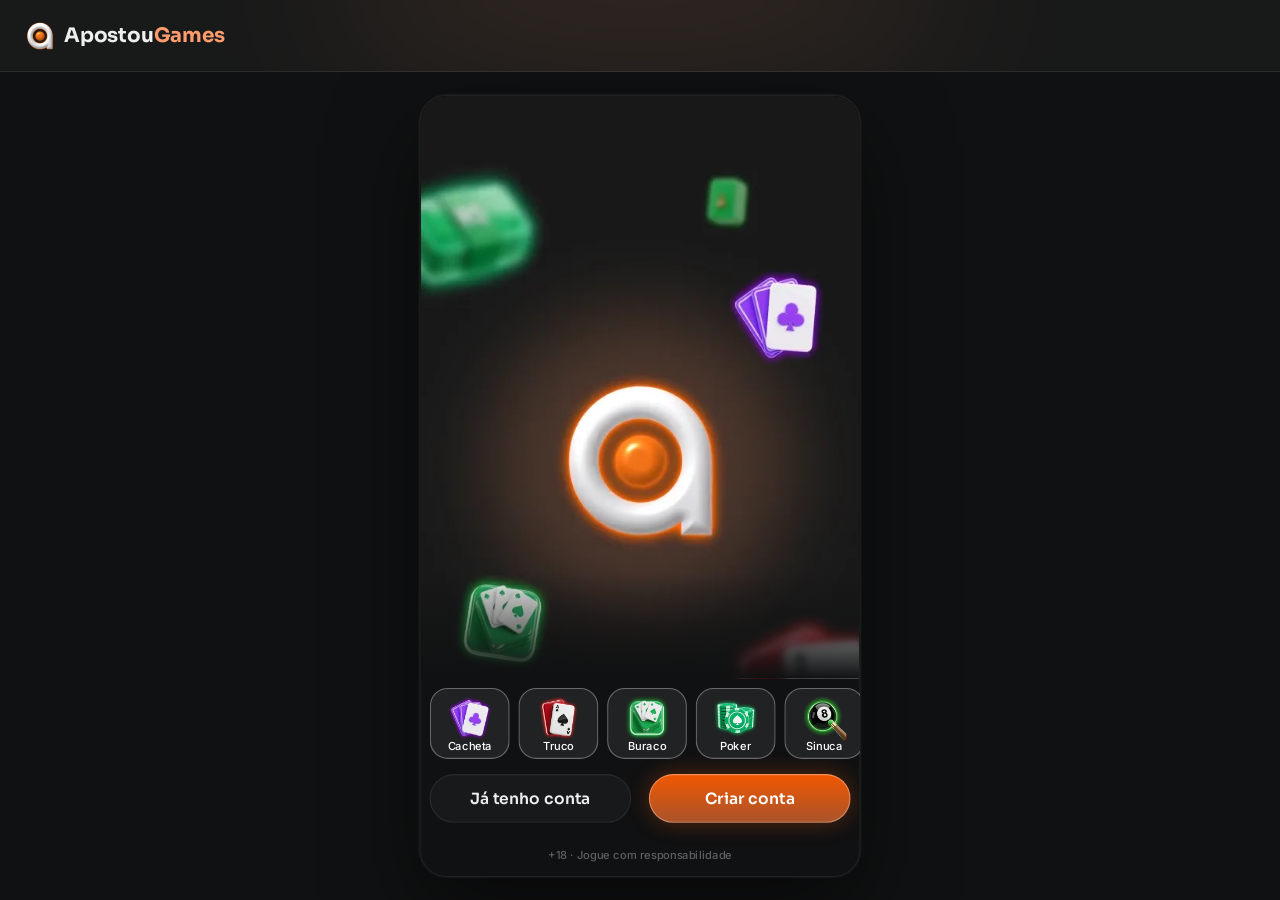
==== index.html @ 5a76a7d6 "Loja por classe + O Grande Assalto completa (como no EstrelaGames eb42a3c): famílias em 3 classes (O" ====
<!doctype html>
<html lang="pt-BR">
<head>
<meta charset="utf-8">
<meta name="viewport" content="width=device-width, initial-scale=1, viewport-fit=cover, user-scalable=no">
<meta name="robots" content="noindex, nofollow">
<meta name="theme-color" content="#141e2a">
<meta name="mobile-web-app-capable" content="yes">
<meta name="apple-mobile-web-app-capable" content="yes">
<meta name="apple-mobile-web-app-status-bar-style" content="black-translucent">
<title>Apostou Games · protótipo</title>
<link rel="icon" href="assets/ui/logo_icon.webp">
<link rel="preconnect" href="https://fonts.googleapis.com">
<link rel="preconnect" href="https://fonts.gstatic.com" crossorigin>
<link rel="stylesheet" href="https://fonts.googleapis.com/css2?family=Inter:wght@400;500;600;700&family=Sora:wght@600;700;800&display=swap">
<link rel="stylesheet" href="css/tokens.css?v=apostou-11202128">
<link rel="stylesheet" href="css/ui.css?v=apostou-11202128">
<link rel="stylesheet" href="css/screens.css?v=apostou-11202128">
<link rel="stylesheet" href="css/game.css?v=apostou-11202128">
<link rel="stylesheet" href="css/desk.css?v=apostou-11202128">
</head>
<body>
<svg width="0" height="0" style="position:absolute" aria-hidden="true">
  <defs><clipPath id="hexclip" clipPathUnits="objectBoundingBox"><path id="hexpath" d=""/></clipPath></defs>
  <symbol id="s-E" viewBox="0 0 16 20"><path d="M8 0C5 4 0 7.5 0 11.5C0 14 2 16 4.5 16C5.7 16 6.8 15.5 7.5 14.7C7.3 16.6 6.5 18.3 5 20H11C9.5 18.3 8.7 16.6 8.5 14.7C9.2 15.5 10.3 16 11.5 16C14 16 16 14 16 11.5C16 7.5 11 4 8 0Z"/></symbol>
  <symbol id="s-C" viewBox="0 0 20 18.4"><path d="M10 18.35L8.55 17.03C3.4 12.36 0 9.28 0 5.5C0 2.420 2.42 0 5.5 0C7.24 0 8.91 0.81 10 2.09C11.09 0.81 12.76 0 14.5 0C17.58 0 20 2.42 20 5.5C20 9.28 16.6 12.36 11.45 17.04L10 18.35Z"/></symbol>
  <symbol id="s-O" viewBox="0 0 15 20"><path d="M7.5 0L15 10L7.5 20L0 10L7.5 0Z"/></symbol>
  <symbol id="s-P" viewBox="0 0 18 18.5"><path d="M9 0C11.3 0 13.2 1.9 13.2 4.2C13.2 5 13 5.7 12.6 6.3C13 6.2 13.4 6.1 13.8 6.1C16.1 6.1 18 8 18 10.3C18 12.6 16.1 14.5 13.8 14.5C12.5 14.5 11.3 13.9 10.5 12.9C10.7 14.9 11.6 16.8 13.1 18.5H4.9C6.4 16.8 7.3 14.9 7.5 12.9C6.7 13.9 5.5 14.5 4.2 14.5C1.9 14.5 0 12.6 0 10.3C0 8 1.9 6.1 4.2 6.1C4.6 6.1 5 6.2 5.4 6.3C5 5.7 4.8 5 4.8 4.2C4.8 1.9 6.7 0 9 0Z"/></symbol>
  <symbol id="i-copy" viewBox="0 0 448 512"><path d="M208 0H332.1c12.7 0 24.9 5.1 33.9 14.1l67.9 67.9c9 9 14.1 21.2 14.1 33.9V336c0 26.5-21.5 48-48 48H208c-26.5 0-48-21.5-48-48V48c0-26.5 21.5-48 48-48zM48 128h80v64H64V448H256V416h64v48c0 26.5-21.5 48-48 48H48c-26.5 0-48-21.5-48-48V176c0-26.5 21.5-48 48-48z"/></symbol>
  <symbol id="i-share" viewBox="0 0 448 512"><path d="M352 224c53 0 96-43 96-96s-43-96-96-96s-96 43-96 96c0 4 .2 8 .7 11.9l-94.1 47C145.4 170.2 121.9 160 96 160c-53 0-96 43-96 96s43 96 96 96c25.9 0 49.4-10.2 66.6-26.9l94.1 47c-.5 3.9-.7 7.8-.7 11.9c0 53 43 96 96 96s96-43 96-96s-43-96-96-96c-25.9 0-49.4 10.2-66.6 26.9l-94.1-47c.5-3.9 .7-7.8 .7-11.9s-.2-8-.7-11.9l94.1-47C302.6 213.8 326.1 224 352 224z"/></symbol>
  <symbol id="i-wa" viewBox="0 0 448 512"><path d="M380.9 97.1C339 55.1 283.2 32 223.9 32c-122.4 0-222 99.6-222 222 0 39.1 10.2 77.3 29.6 111L0 480l117.7-30.9c32.4 17.7 68.9 27 106.1 27h.1c122.3 0 224.1-99.6 224.1-222 0-59.3-25.2-115-67.1-157zm-157 341.6c-33.2 0-65.7-8.9-94-25.7l-6.7-4-69.8 18.3L72 359.2l-4.4-7c-18.5-29.4-28.2-63.3-28.2-98.2 0-101.7 82.8-184.5 184.6-184.5 49.3 0 95.6 19.2 130.4 54.1 34.8 34.9 56.2 81.2 56.1 130.5 0 101.8-84.9 184.6-186.6 184.6zm101.2-138.2c-5.5-2.8-32.8-16.2-37.9-18-5.1-1.9-8.8-2.8-12.5 2.8-3.7 5.6-14.3 18-17.6 21.8-3.2 3.7-6.5 4.2-12 1.4-32.6-16.3-54-29.1-75.5-66-5.7-9.8 5.7-9.1 16.3-30.3 1.8-3.7.9-6.9-.5-9.7-1.4-2.8-12.5-30.1-17.1-41.2-4.5-10.8-9.1-9.3-12.5-9.5-3.2-.2-6.9-.2-10.6-.2-3.7 0-9.7 1.4-14.8 6.9-5.1 5.6-19.4 19-19.4 46.3 0 27.3 19.9 53.7 22.6 57.4 2.8 3.7 39.1 59.7 94.8 83.8 35.2 15.2 49 16.5 66.6 13.9 10.7-1.6 32.8-13.4 37.4-26.4 4.6-13 4.6-24.1 3.2-26.4-1.3-2.5-5-3.9-10.5-6.6z"/></symbol>
  <symbol id="i-pen" viewBox="0 0 512 512"><path d="M362.7 19.3L314.3 67.7 444.3 197.7l48.4-48.4c25-25 25-65.5 0-90.5L453.3 19.3c-25-25-65.5-25-90.5 0zm-71 71L58.6 323.5c-10.4 10.4-18 23.3-22.2 37.4L1 481.2C-1.5 489.7 .8 498.8 7 505s15.3 8.5 23.7 6.1l120.3-35.4c14.1-4.2 27-11.8 37.4-22.2L421.7 220.3 291.7 90.3z"/></symbol>
  <symbol id="i-plus" viewBox="0 0 448 512"><path d="M256 80c0-17.7-14.3-32-32-32s-32 14.3-32 32v144H48c-17.7 0-32 14.3-32 32s14.3 32 32 32h144v144c0 17.7 14.3 32 32 32s32-14.3 32-32V288h144c17.7 0 32-14.3 32-32s-14.3-32-32-32H256V80z"/></symbol>
  <symbol id="i-chev-l" viewBox="0 0 320 512"><path d="M9.4 233.4c-12.5 12.5-12.5 32.8 0 45.3l192 192c12.5 12.5 32.8 12.5 45.3 0s12.5-32.8 0-45.3L77.3 256 246.6 86.6c12.5-12.5 12.5-32.8 0-45.3s-32.8-12.5-45.3 0l-192 192z"/></symbol>
  <symbol id="i-chev-r" viewBox="0 0 320 512"><path d="M310.6 233.4c12.5 12.5 12.5 32.8 0 45.3l-192 192c-12.5 12.5-32.8 12.5-45.3 0s-12.5-32.8 0-45.3L242.7 256 73.4 86.6c-12.5-12.5-12.5-32.8 0-45.3s32.8-12.5 45.3 0l192 192z"/></symbol>
  <symbol id="i-chev-l-light" viewBox="0 0 320 512"><path d="M20.7 267.3c-6.2-6.2-6.2-16.4 0-22.6l192-192c6.2-6.2 16.4-6.2 22.6 0s6.2 16.4 0 22.6L54.6 256 235.3 436.7c6.2 6.2 6.2 16.4 0 22.6s-16.4 6.2-22.6 0l-192-192z"/></symbol>
  <symbol id="i-chev-r-light" viewBox="0 0 320 512"><path d="M299.3 244.7c6.2 6.2 6.2 16.4 0 22.6l-192 192c-6.2 6.2-16.4 6.2-22.6 0s-6.2-16.4 0-22.6L265.4 256 84.7 75.3c-6.2-6.2-6.2-16.4 0-22.6s16.4-6.2 22.6 0l192 192z"/></symbol>
  <symbol id="i-x" viewBox="0 0 384 512"><path d="M324.5 411.1c6.2 6.2 16.4 6.2 22.6 0s6.2-16.4 0-22.6L214.6 256 347.1 123.5c6.2-6.2 6.2-16.4 0-22.6s-16.4-6.2-22.6 0L192 233.4 59.5 100.9c-6.2-6.2-16.4-6.2-22.6 0s-6.2 16.4 0 22.6L169.4 256 36.9 388.5c-6.2 6.2-6.2 16.4 0 22.6s16.4 6.2 22.6 0L192 278.6 324.5 411.1z"/></symbol>
  <symbol id="i-search" viewBox="0 0 512 512"><path d="M384 208A176 176 0 1 0 32 208a176 176 0 1 0 352 0zM343.3 366C307 397.2 259.7 416 208 416C93.1 416 0 322.9 0 208S93.1 0 208 0S416 93.1 416 208c0 51.7-18.8 99-50 135.3L507.3 484.7c6.2 6.2 6.2 16.4 0 22.6s-16.4 6.2-22.6 0L343.3 366z"/></symbol>
  <symbol id="i-check" viewBox="0 0 512 512"><path d="M256 512A256 256 0 1 0 256 0a256 256 0 1 0 0 512zM369 209L241 337c-9.4 9.4-24.6 9.4-33.9 0l-64-64c-9.4-9.4-9.4-24.6 0-33.9s24.6-9.4 33.9 0l47 47L335 175c9.4-9.4 24.6-9.4 33.9 0s9.4 24.6 0 33.9z"/></symbol>
  <symbol id="i-eye" viewBox="0 0 576 512"><path d="M288 32c-80.8 0-145.5 36.8-192.6 80.6C48.6 156 17.3 208 2.5 243.7c-3.3 7.9-3.3 16.7 0 24.6C17.3 304 48.6 356 95.4 399.4C142.5 443.2 207.2 480 288 480s145.5-36.8 192.6-80.6c46.8-43.5 78.1-95.4 93-131.1c3.3-7.9 3.3-16.7 0-24.6c-14.9-35.7-46.2-87.7-93-131.1C433.5 68.8 368.8 32 288 32zM144 256a144 144 0 1 1 288 0 144 144 0 1 1 -288 0zm144-64c0 35.3-28.7 64-64 64c-7.1 0-13.9-1.2-20.3-3.3c-5.5-1.8-11.9 1.6-11.7 7.4c.3 6.9 1.3 13.8 3.2 20.7c13.7 51.2 66.4 81.6 117.6 67.9s81.6-66.4 67.9-117.6c-11.1-41.5-47.8-69.4-88.6-71.1c-5.8-.2-9.2 6.1-7.4 11.7c2.1 6.4 3.3 13.2 3.3 20.3z"/></symbol>
  <symbol id="i-send" viewBox="0 0 512 512"><path d="M498.1 5.6c10.1 7 15.4 19.1 13.5 31.2l-64 416c-1.5 9.7-7.4 18.2-16 23s-18.9 5.4-28 1.6L284 427.7l-68.5 74.1c-8.9 9.7-22.9 12.9-35.2 8.1S160 493.2 160 480V396.4c0-4 1.5-7.8 4.2-10.7L331.8 202.8c5.8-6.3 5.6-16-.4-22s-15.7-6.4-22-.7L106 360.8 17.7 316.6C7.1 311.3 .3 300.7 0 288.9s5.9-22.8 16.1-28.7l448-256c10.7-6.1 23.9-5.5 34 1.4z"/></symbol>
  <symbol id="i-star" viewBox="0 0 576 512"><path d="M316.9 18C311.6 7 300.4 0 288.1 0s-23.4 7-28.8 18L195 150.3 51.4 171.5c-12 1.8-22 10.2-25.7 21.7s-.7 24.2 7.9 32.7L137.8 329 113.2 474.7c-2 12 3 24.2 12.9 31.3s23 8 33.8 2.3l128.3-68.5 128.3 68.5c10.8 5.7 23.9 4.9 33.8-2.3s14.9-19.3 12.9-31.3L438.5 329 542.7 225.9c8.6-8.5 11.7-21.2 7.9-32.7s-13.7-19.9-25.7-21.7L381.2 150.3 316.9 18z"/></symbol>
  <symbol id="i-star-o" viewBox="0 0 576 512"><path d="M287.9 0c9.2 0 17.6 5.2 21.6 13.5l68.6 141.3 153.2 22.6c9 1.3 16.5 7.6 19.3 16.3s.5 18.1-5.9 24.5L433.6 328.4l26.2 155.6c1.5 9-2.2 18.1-9.7 23.5s-17.3 6-25.3 1.7l-137-73.2L151 509.1c-8.1 4.3-17.9 3.7-25.3-1.7s-11.2-14.5-9.7-23.5l26.2-155.6L31.1 218.2c-6.5-6.4-8.7-15.9-5.9-24.5s10.3-14.9 19.3-16.3l153.2-22.6L266.3 13.5C270.4 5.2 278.7 0 287.9 0zm0 79L235.4 187.2c-3.5 7.1-10.2 12.1-18.1 13.3L99 217.9 184.9 303c5.5 5.5 8.1 13.3 6.8 21L171.4 443.7l105.2-56.2c7.1-3.8 15.6-3.7 22.6 0l105.2 56.2L384.2 324.1c-1.3-7.7 1.2-15.5 6.8-21l85.9-85.1L358.6 200.5c-7.8-1.2-14.6-6.1-18.1-13.3L287.9 79z"/></symbol>
</svg>

<!-- desktop (js/desk.js): header largo, menu e chat ao vivo em volta da coluna 9:16 -->
<header class="dkh" id="dkh"></header>
<aside class="dkl" id="dkl" aria-label="Menu"></aside>
<aside class="dkr" id="dkr" aria-label="Chat ao vivo"></aside>

<div class="stage-wrap"><div class="phone" id="phone">
  <div class="status" aria-hidden="true"><span>9:41</span><span class="island"></span>
    <span class="icons"><svg width="18" height="12" viewBox="0 0 18 12" fill="#fff"><rect x="0" y="8" width="3" height="4" rx="1"/><rect x="5" y="5.5" width="3" height="6.5" rx="1"/><rect x="10" y="3" width="3" height="9" rx="1"/><rect x="15" y="0" width="3" height="12" rx="1"/></svg><svg width="16" height="12" viewBox="0 0 16 12" fill="#fff"><path d="M8 2.2c2.3 0 4.4.9 6 2.4l1.1-1.1A10 10 0 0 0 8 .6 10 10 0 0 0 .9 3.5L2 4.6a8.4 8.4 0 0 1 6-2.4zm0 3.3c1.4 0 2.7.5 3.7 1.4l1.1-1.1A7 7 0 0 0 8 3.9a7 7 0 0 0-4.8 1.9l1.1 1.1c1-.9 2.3-1.4 3.7-1.4zm0 3.3c.6 0 1.1.2 1.5.6L8 11 6.5 9.4c.4-.4.9-.6 1.5-.6z"/></svg><svg width="27" height="13" viewBox="0 0 27 13" fill="none"><rect x=".5" y=".5" width="23" height="12" rx="3.5" stroke="#fff" opacity=".4"/><rect x="2" y="2" width="20" height="9" rx="2" fill="#fff"/><rect x="25" y="4.5" width="1.6" height="4" rx=".8" fill="#fff" opacity=".4"/></svg></span>
  </div>
  <div class="app" id="app">
    <!-- telas do app (renderizadas pelo js/screens.js) -->
    <section class="scr" id="view"></section>

    <!-- tela de jogo: os motores (js/games.js) desenham dentro dela -->
    <section class="scr game-scr" id="scr-game" hidden>
      <header class="hud" id="hud"></header>
      <div class="jogo" id="jogo"><div class="board" id="board"></div></div>
      <nav class="mnav" id="mnav">
        <button data-g="voltar"><span class="back"><svg><use href="#i-chev-l-light"/></svg></span><span>Voltar</span></button>
        <button data-g="chat"><img class="ic" src="assets/icons/chat.webp" alt=""><span>Chat</span></button>
        <button data-g="mesa"><img class="ic" src="assets/icons/friends.webp" alt=""><span>Mesa</span></button>
        <button data-g="voz"><img class="ic" id="micIco" src="assets/icons/microphone-off.webp" alt=""><span>Voz</span></button>
        <button data-g="ajustes"><img class="ic" src="assets/icons/gear.webp" alt=""><span>Ajustes</span></button>
      </nav>
    </section>

    <div class="toast" id="toast"><span class="hint-pill" id="toastTxt"></span></div>
    <div id="sheet"></div>
    <div id="overlay"></div>
  </div>
</div></div>

<script src="js/core.js?v=apostou-11202128"></script>
<script src="js/ui.js?v=apostou-11202128"></script>
<script src="js/screens.js?v=apostou-11202128"></script>
<script src="js/loja.js?v=apostou-11202128"></script>
<script src="js/social.js?v=apostou-11202128"></script>
<script src="js/torneios.js?v=apostou-11202128"></script>
<script src="js/sala.js?v=apostou-11202128"></script>
<script src="js/games.js?v=apostou-11202128"></script>
<script src="js/sinuca.js?v=apostou-11202128"></script>
<script src="js/desk.js?v=apostou-11202128"></script>
<script src="js/boot.js?v=apostou-11202128"></script>
</body>
</html>
---- css/tokens.css ----
/* Apostou Games · tokens do DS EstrelaGames (Rjx31bgpOt4m1U8DVKyWtd · modo Apostou Games), valores resolvidos 1:1 */
:root{
  color-scheme: dark;
  /* background */
  --bg-default:#101112; --bg-subtle:#181919; --bg-strong:#212223; --bg-raised:#28292a; --bg-inset:#010101; --bg-highlight:#ffffff14; --bg-chrome:#181919; --bg-divider:#28292a; --bg-band:#00000052;
  --bga-default-50:#10111280; --bga-default-75:#101112bf; --bga-subtle-50:#18191980; --bga-subtle-75:#181919bf;
  --bga-strong-25:#21222340; --bga-strong-50:#21222380; --bga-strong-75:#212223bf;
  --bga-secondary-16:#ff9c6d29; --bga-secondary-32:#ff9c6d52; --bga-accent-12:#ffc8411f;
  /* border */
  --border-muted:#ffffff14; --border-default:#212223; --border-strong:#383a3b; --border-focus:#f15800;
  --border-hl-top:#ffffff29; --border-gold-top:#ffdbc9e5; --border-gold-bottom:#f158005c;
  /* text */
  --text-default:#edeeee; --text-muted:#b0b4b6; --text-link:#ff9c6d; --text-subtle:#5d6062; --text-disabled:#454849;
  --text-brand:#ff9c6d; --text-success:#52de7e; --text-error:#ff6b6e; --text-prize:#ffc841;
  --text-on-color:#ffffff; --text-on-color-muted:#ffffffd9; --text-on-color-subtle:#ffffffb2; --text-on-light:#101112;
  /* system */
  --sys-info:#ff6500; --sys-success:#2cc160; --sys-success-strong:#8cf0a9; --sys-warning:#ffbe2e; --sys-error:#ef4452;
  --sysa-success-25:#2cc16040; --sysa-error-25:#ef445240; --sysa-info-25:#3b74f540;
  --notification-error:#ef4452;
  /* effects */
  --hl-subtle:#ffffff29; --hl:#ffffff52; --hl-strong:#ffffff7a;
  --shadow-faint:#0000001f; --shadow-subtle:#0000003d; --shadow:#00000066; --shadow-strong:#00000080;
  --glow-info:#f1580052; --glow-accent:#ffbe2e52; --glow-success:#52de7ea3; --glow-gold:#ff9c6d52; --glow-blue:#ff9c6d; --glow-red:#ff6b6e;
  /* surfaces */
  --surface-card-top:#181919; --surface-card-bottom:#101112; --surface-elevated-top:#28292a; --surface-elevated-bottom:#181919;
  /* buttons */
  --btn-primary-top:#f15800; --btn-primary-bg:#a9532c; --btn-secondary-border:#ff6500;
  --btn-disabled-top:#28292a; --btn-disabled-bg:#28292a; --btn-disabled-text:#454849;
  /* tabs */
  --tab-default-text:#b0b4b6; --tab-container:#212223; --input-border:#212223;
  --tab-padrao:#f15800; --tab-padrao-tint:#f158003d; --tab-rosa:#e93d82; --tab-rosa-tint:#e93d823d;
  /* games */
  --game-truco:#e5484d; --game-paulista:#3b74f5; --game-cacheta:#8752f2; --game-tranca:#2cc160; --game-buraco:#1f9a4a;
  --game-poker:#0fa968; --game-sinuca:#2fa35a; --game-todos:#ff6500; --game-domino:#14b8a6; --game-dama:#f76b15; --game-xadrez:#5b6cff;
  --game-paulista-tint:#3b74f53d; --game-truco-tint:#e5484d3d; --game-cacheta-tint:#8752f23d; --game-buraco-tint:#1f9a4a3d; --game-poker-tint:#0fa9683d; --game-sinuca-tint:#2fa35a3d;
  /* crew */
  --crew-engenheiro:#4fb3ff; --crew-comandante:#f5c542; --crew-piloto:#ff5a36; --crew-navegador:#e86bff; --crew-explorador:#4dffb8;
  --crew-bar:#ff9f43; --crew-reis:#34d399; --crew-nobru:#3d8bff; --crew-inhui:#ff4fb0;
  /* famílias da página Skins (mesma cor da chamada do Truco) */
  --crew-laje:#ff7f50; --crew-portaria:#3ddc84; --crew-live:#b45cff; --crew-feira:#ffa62b; --crew-navalha:#ff4fb0; --crew-varzea:#5be37d; --crew-oficina:#3db8ff; --crew-posto:#ff3b4a; --crew-fliper:#a45cff; --crew-grau:#4fa3ff; --crew-palpite:#f2b233; --crew-assalto:#ff4fa3;
  /* stake / table */
  --stake-padrao-top:#6c3015; --stake-padrao-bottom:#361b0f; --stake-iniciante-top:#1f9a4a; --stake-iniciante-bottom:#1f502c;
  --table-card-top:#1f5a4a; --table-card-bottom:#0f2e2a; --table-stake:#ffc841;
  --plus-bg:#52de7e; --plus-icon:#101112;
  --btn-success-top:#52de7e; --btn-success-bg:#1f9a4a; /* DS button-glass ☰ Type=Success (Comprar) */
  /* cards */
  --card-face:#ffffff; --card-border:#9ea2a4; --suit-red:#c72c3d; --suit-black:#141922; --back-top:#844023; --back-bottom:#4d1901;
  /* seat timer */
  --seat-timer-track:#ffffff1f; --seat-timer:#ff6500;
  /* type */
  --f-display:"Sora", "Inter", system-ui, sans-serif;
  --f-ui:"Inter", system-ui, -apple-system, sans-serif;
  --f-call:"Industry", "Sora", sans-serif;
  /* marca · Apostou Games (sobrescreve) */
  --back-top:#844023; --back-bottom:#4d1901; --btn-primary-text:#ffffff; --crew-nobru:#FF6500; --crew-inhui:#FF6500; --crew-rainhaapostou:#FF9C6D;
}
/* estilos de texto do DS */
.t-d3xl{font:700 64px/1.2 var(--f-display);letter-spacing:-.02em}
.t-d2xl{font:700 48px/1.2 var(--f-display);letter-spacing:-.02em}
.t-dxl{font:700 40px/1.2 var(--f-display);letter-spacing:-.02em}
.t-dl{font:700 32px/1.2 var(--f-display);letter-spacing:-.02em}
.t-dm{font:700 24px/1.2 var(--f-display);letter-spacing:-.01em}
.t-ds{font:700 20px/1.2 var(--f-display);letter-spacing:-.01em}
.t-dxs{font:600 16px/1.2 var(--f-display)}
.t-d2xs{font:600 14px/1.2 var(--f-display)}
.t-d3xs{font:600 12px/1.2 var(--f-display)}
.t-hm{font:700 20px/1.2 var(--f-ui)}
.t-ll{font:500 16px/1 var(--f-ui)} .t-lm{font:500 14px/1 var(--f-ui)} .t-ls{font:500 12px/1 var(--f-ui)} .t-lxs{font:500 10px/1 var(--f-ui)} .t-l2xs{font:500 8px/1 var(--f-ui)}
.t-link{font:700 12px/1.5 var(--f-ui)}
.t-p2xl{font:400 20px/1.5 var(--f-ui)} .t-pm{font:400 14px/1.5 var(--f-ui)} .t-ps{font:400 12px/1.5 var(--f-ui)}
---- css/ui.css ----
/* EstrelaGames · base + componentes do DS (Apple Gamer Style · Glass). Medidas 1:1 com o Figma (frame 375). */
*{box-sizing:border-box}
html,body{height:100%;margin:0}
body{background:#05080c;color:var(--text-default);font-family:var(--f-ui);-webkit-font-smoothing:antialiased;overflow:hidden;-webkit-text-size-adjust:100%}
button{font:inherit;color:inherit;border:0;background:none;padding:0;margin:0;cursor:pointer;-webkit-tap-highlight-color:transparent;text-align:inherit}
button:focus-visible,[role="button"]:focus-visible{outline:2px solid var(--border-focus);outline-offset:2px}
/* cards clicáveis são div[role=button]: o WebKit (iPhone) não estica os filhos de um <button> com flex */
[role="button"]{cursor:pointer;-webkit-tap-highlight-color:transparent;-webkit-user-select:none;user-select:none;outline:0}
input{font:inherit;color:inherit;border:0;background:none;outline:0;padding:0;margin:0;min-width:0}
img,video{display:block;max-width:100%;user-select:none;-webkit-user-drag:none}
video::-webkit-media-controls,video::-webkit-media-controls-start-playback-button,video::-webkit-media-controls-overlay-play-button{display:none!important;-webkit-appearance:none} /* sem botão de play: os vídeos são fundo */
svg{display:block}
[hidden]{display:none!important}
.ic{flex:none;object-fit:contain;pointer-events:none}

/* ---------- aparelho ---------- */
.stage-wrap{position:fixed;inset:0;display:flex;align-items:center;justify-content:center}
.phone{position:relative;width:375px;height:812px;background:var(--bg-subtle);overflow:hidden;border-radius:48px;box-shadow:0 0 0 10px #0c1016,0 0 0 11px #2a3340,0 40px 80px rgba(0,0,0,.6);transform-origin:center;display:flex;flex-direction:column}
.status{position:relative;flex:none;height:44px;display:flex;align-items:center;justify-content:space-between;padding:0 26px 0 32px;font:600 15px/1 var(--f-ui);background:var(--bg-subtle);z-index:60;pointer-events:none}
.status .island{position:absolute;left:50%;top:10px;width:118px;height:32px;margin-left:-59px;border-radius:20px;background:#000}
.status .icons{display:flex;gap:6px;align-items:center}
.app{position:relative;flex:1;min-height:0;overflow:hidden}
@media (max-width:520px){
  .phone{width:100vw;height:100vh;height:100dvh;border-radius:0;box-shadow:none;transform:none!important}
  .status{display:none}
  .app{padding-top:env(safe-area-inset-top,0px)}
}
.scr{position:absolute;inset:0;display:flex;flex-direction:column;background:var(--bg-subtle);overflow:hidden}
.app>.scr{top:env(safe-area-inset-top,0px)}
@media (min-width:521px){.app>.scr{top:0}}
.scroll{flex:1;min-height:0;overflow-y:auto;overflow-x:hidden;-webkit-overflow-scrolling:touch;scrollbar-width:none;overscroll-behavior:contain}
.scroll::-webkit-scrollbar,.hscroll::-webkit-scrollbar{display:none}
/* linha com rolagem lateral: sem clip, sangra até a borda da tela (regra Oct 26) */
.hscroll{display:flex;overflow-x:auto;overflow-y:visible;scrollbar-width:none;margin:0 -8px;padding:0 8px;scroll-padding:0 8px;-webkit-overflow-scrolling:touch}

/* ---------- ícones 3D ---------- */
.i16{width:16px;height:16px}.i20{width:20px;height:20px}.i24{width:24px;height:24px}.i28{width:28px;height:28px}.i32{width:32px;height:32px}.i36{width:36px;height:36px}.i40{width:40px;height:40px}.i48{width:48px;height:48px}

/* ---------- header-game (Mobile · Glass) ---------- */
.hdr{position:relative;flex:none;height:64px;display:flex;align-items:center;gap:4px;padding:8px 12px;background:var(--bg-subtle);overflow:hidden;z-index:20}
.hdr::before{content:"";position:absolute;left:48px;top:-70px;width:280px;height:140px;border-radius:50%;background:var(--glow-blue);filter:blur(60px);opacity:.15;pointer-events:none}
.hdr .side{position:relative;flex:1;min-width:0;display:flex;align-items:center;gap:4px}
.hdr .logo{width:24px;height:36px;display:grid;place-items:center;flex:none}
.hdr .logo img{width:25px;height:24px}
.cpill{flex:1;min-width:0;height:34px;display:flex;align-items:center;gap:2px;padding:4px;border-radius:999px;background:linear-gradient(90deg,#52de7e1a,#21222306),var(--bga-strong-50);box-shadow:inset 0 0 0 1px var(--border-muted);overflow:hidden}
.cpill.bonus{padding:4px 8px 4px 4px;background:linear-gradient(90deg,#21222306,#ffc8411a),var(--bga-strong-50)}
.cpill .ic{width:24px;height:24px}
.cpill .t{flex:1;min-width:0;display:flex;flex-direction:column;gap:2px;text-align:left}
.cpill .t small{font:500 8px/1 var(--f-ui);color:var(--text-muted)}
.cpill .t b{font:700 12px/10px var(--f-ui);color:var(--text-default);white-space:nowrap;overflow:hidden;text-overflow:ellipsis}
.cpill.bonus .t b{color:var(--text-prize)}
.cpill .plus{width:20px;height:20px;border-radius:10px;background:var(--plus-bg);display:grid;place-items:center;flex:none}
.cpill .plus svg{width:12px;height:12px;fill:var(--plus-icon)}
/* saldo com seta: abre o dropdown (DS header-game ◉ Expanded) */
.cpill .chev{width:20px;height:20px;display:grid;place-items:center;flex:none}
.cpill .chev svg{width:10px;height:10px;fill:var(--text-muted);transform:rotate(90deg);transition:transform .2s}
.cpill.open{box-shadow:inset 0 0 0 1px var(--border-strong)} .cpill.open .chev svg{transform:rotate(-90deg)}
.hdr .hbuy{flex:1;min-width:0}
/* dropdown do saldo (DS balance-panel) · celular: preso embaixo do header */
.baldrop{position:absolute;left:0;right:0;top:64px;bottom:0;z-index:45;background:var(--bga-default-75);animation:fade .15s both}
.balp{display:flex;flex-direction:column;gap:16px;max-height:100%;overflow:auto;padding:16px 16px 24px;background:var(--bg-subtle);border-radius:0 0 24px 24px;box-shadow:inset 0 -1px 0 var(--hl-subtle),0 16px 40px rgba(0,0,0,.4);animation:balIn .22s cubic-bezier(.2,.8,.2,1) both}
@keyframes balIn{from{transform:translateY(-12px);opacity:0}}
.balp .top{display:flex;justify-content:space-between;align-items:center}
.balp .top small{font:500 12px/1.2 var(--f-ui);color:var(--text-muted)}
.balp .tv{display:flex;align-items:center;gap:4px}
.balp .eye,.balp .x{display:grid;place-items:center;width:28px;height:28px}
.balp .eye svg{width:20px;height:20px;fill:var(--text-muted)}
.balp .x svg{width:12px;height:12px;fill:var(--text-muted);transform:rotate(-90deg)}
.balp .rows{display:flex;flex-direction:column;gap:12px}
.balp .kv{display:flex;justify-content:space-between;gap:12px;font:400 14px/1.4 var(--f-ui);color:var(--text-muted)}
.balp .kv b{font-weight:400;color:var(--text-default);font-variant-numeric:tabular-nums;text-align:right}
.balp hr{border:0;height:1px;background:var(--border-muted);margin:0}
.balp .acts{display:flex;gap:12px} .balp .acts .btn{flex:1}
/* Bônus Fidelidade (DS _loyalty-bonus): Resgatar quando tem valor · Juntando com a seta que abre as regras */
.fid{display:flex;flex-direction:column;gap:12px;padding:8px 12px 8px 8px;border-radius:24px;background:var(--bga-strong-50);box-shadow:inset 0 0 0 1px var(--border-muted)}
.fid.ready{flex-direction:row;align-items:center;gap:8px}
.fid .ic{width:28px;height:28px;flex:none}
.fid .t{flex:1;min-width:0;display:flex;flex-direction:column;gap:2px;text-align:left}
.fid .t b{font:400 14px/1.3 var(--f-ui);color:var(--text-default)}
.fid .t small{font:500 10px/1.2 var(--f-ui);color:var(--text-muted)}
.fid .v{font:400 14px/1 var(--f-ui);font-variant-numeric:tabular-nums}
.fid .row{display:flex;align-items:center;gap:8px;width:100%}
.fid .chev{width:20px;height:20px;display:grid;place-items:center;flex:none}
.fid .chev svg{width:10px;height:10px;fill:var(--text-muted);transform:rotate(90deg);transition:transform .2s}
.fid.open{border-radius:16px;padding:8px 12px 12px 8px} .fid.open .chev svg{transform:rotate(-90deg)}
.fid .more{display:flex;flex-direction:column;gap:12px}
.fid .wk{display:flex;flex-direction:column;gap:4px;padding:12px;border-radius:12px;background:var(--bga-default-50);box-shadow:inset 0 0 0 1px var(--border-muted)}
.fid .wk small{font:500 12px/1.2 var(--f-ui);color:var(--text-muted)}
.fid .wk b{font:700 20px/1.2 var(--f-display);color:var(--text-prize);font-variant-numeric:tabular-nums}
.fid p{margin:0;font:400 12px/1.5 var(--f-ui);color:var(--text-muted)}
.fid .kv{font-size:12px}
.hbell{position:relative;width:36px;height:36px;border-radius:18px;background:var(--bga-strong-50);box-shadow:inset 0 0 0 1px var(--border-muted);display:grid;place-items:center;flex:none}
.hbell .ic{width:28px;height:28px}
.hbell i{position:absolute;left:28px;top:0;width:8px;height:8px;border-radius:50%;background:var(--notification-error)}
.hbell i[hidden]{display:none}

/* ---------- header-avatar (hexágono com borda da tripulação) ---------- */
.hav{position:relative;display:inline-block;flex:none;width:var(--w,44px);height:var(--h,48px)}
.hav .gl{position:absolute;left:-4.5%;top:0;width:109%;aspect-ratio:1;border-radius:50%;background:var(--cc);filter:blur(calc(var(--w,44px) * .16));opacity:.45;pointer-events:none}
.hav .hx{position:absolute;inset:0;-webkit-clip-path:url(#hexclip);clip-path:url(#hexclip);background:var(--cc)}
.hav .hx img{position:absolute;inset:2px;width:calc(100% - 4px);height:calc(100% - 4px);object-fit:cover;object-position:center top;-webkit-clip-path:url(#hexclip);clip-path:url(#hexclip);background:var(--bg-raised)}
.hav .on{position:absolute;left:77%;top:75%;width:23%;aspect-ratio:1;border-radius:50%;background:var(--sys-success);box-shadow:0 0 0 1.5px var(--bg-subtle)}
.hav.xs{--w:24px;--h:26px}.hav.s{--w:32px;--h:35px}.hav.m{--w:44px;--h:48px}.hav.l{--w:56px;--h:60px}
.hav.xs .hx img,.hav.s .hx img{inset:1.5px;width:calc(100% - 3px);height:calc(100% - 3px)}
.hav.empty{height:var(--w)}
.hav.empty .av0{position:absolute;inset:4.5%;width:91%;height:91%}
.hav.empty .add{position:absolute;left:63.6%;top:63.6%;width:27.3%;height:27.3%;border-radius:50%;background:var(--plus-bg);box-shadow:0 0 0 1.2px var(--bg-subtle);display:grid;place-items:center}
.hav.empty .add svg{width:58%;height:58%;fill:var(--plus-icon)}

/* ---------- avatar circular (avatar-estrela-games) ---------- */
.av{position:relative;display:inline-block;vertical-align:middle;flex:none;width:var(--s,48px);height:var(--s,48px);border-radius:50%;background:linear-gradient(180deg,var(--surface-elevated-top),var(--surface-elevated-bottom));box-shadow:inset 0 0 0 var(--bw,2px) #ffffff29}
.av img{position:absolute;inset:var(--bw,2px);width:calc(100% - 2*var(--bw,2px));height:calc(100% - 2*var(--bw,2px));border-radius:50%;object-fit:cover;object-position:center top}
.av.s{--s:32px;--bw:1px}.av.m{--s:48px;--bw:2px}.av.l{--s:80px;--bw:3px}.av.xl{--s:120px;--bw:4px}
.av .lvl{position:absolute;left:50%;bottom:-4px;transform:translateX(-50%);padding:1px 6px;border-radius:999px;background:var(--bg-raised);box-shadow:0 0 0 2px var(--bg-default);font:600 12px/14px var(--f-display);white-space:nowrap}
.av.empty .ph{position:absolute;inset:25%;width:50%;height:50%;fill:#ffffff52}
.av .addb{position:absolute;left:63.3%;top:63.3%;width:36.7%;height:36.7%;border-radius:50%;background:var(--plus-bg);display:grid;place-items:center;box-shadow:0 0 0 3px var(--bg-subtle)}
.av .addb svg{width:50%;height:50%;fill:#fff}

/* ---------- navbar-glass ---------- */
.nav{position:absolute;left:16px;right:16px;bottom:calc(12px + env(safe-area-inset-bottom,0px));height:64px;display:flex;align-items:stretch;padding:4px;border-radius:24px;background:var(--bga-strong-75);box-shadow:inset 0 0 0 1px var(--border-muted);-webkit-backdrop-filter:blur(24px);backdrop-filter:blur(24px);z-index:30}
.nav>button{position:relative;flex:1;min-width:0;display:flex;flex-direction:column;align-items:center;justify-content:center;border-radius:20px}
.nav>button .ic{width:32px;height:32px;opacity:.75}
.nav>button>span{font:500 10px/1 var(--f-ui);color:var(--text-subtle);white-space:nowrap}
.nav>button.on{flex:none;width:104px;justify-content:flex-end;gap:2px;padding-bottom:6px;background:var(--bga-secondary-16);box-shadow:inset 0 0 0 1px var(--hl-subtle),0 0 20px var(--glow-info)}
.nav>button.on .ic{position:absolute;left:28px;top:-14px;width:48px;height:48px;opacity:1}
.nav>button.on .lr{width:100%;display:flex;align-items:center;justify-content:space-between;padding:0 8px}
.nav>button.on .lr span{font:500 10px/1 var(--f-ui);color:var(--text-on-color)}
.nav .lr i{width:16px;height:16px;display:grid;place-items:center}
.nav .lr svg{width:10px;height:16px;fill:var(--text-on-color)}

/* ---------- game-block ---------- */
.gb{position:relative;flex:none;width:72px;height:64px;border-radius:16px;display:flex;flex-direction:column;align-items:center;justify-content:center;padding:4px 0;background:var(--tab-container);box-shadow:inset 0 0 0 1px var(--hl);font:500 10px/1 var(--f-ui);color:var(--text-on-color);white-space:nowrap}
.gb .ic{width:40px;height:40px}
.gb.on{justify-content:flex-end;padding:0 0 6px;background:var(--gc);box-shadow:0 4px 12px var(--gs,transparent)}
.gb.on .ic{position:absolute;left:50%;top:-12px;width:60px;height:60px;margin-left:-30px}
.gb .lk{position:absolute;right:4px;top:4px;width:14px;height:14px;opacity:.8}
.gb.on .lk{display:none}
.games-row{gap:8px;padding-top:12px;margin-top:-12px}
.games-row .gb{width:72px}

/* ---------- tabs ---------- */
.tabs{display:flex;gap:2px;height:44px;padding:4px;border-radius:12px;background:var(--bg-raised);box-shadow:inset 0 0 0 1px var(--input-border)}
.tabs>button{position:relative;flex:1;min-width:0;height:34px;border-radius:8px;display:flex;align-items:center;justify-content:center;padding:8px 16px;font:500 12px/1 var(--f-ui);color:var(--tab-default-text);white-space:nowrap}
.tabs>button.on{background:var(--tc-tint);font:700 12px/18px var(--f-ui);color:var(--text-default)}
.tabs>button.on::after{content:"";position:absolute;left:50%;bottom:0;width:24px;height:3px;margin-left:-12px;border-radius:2px;background:var(--tc);box-shadow:0 0 8px var(--tc)}
.tabs>button .lk{font:500 9px/1 var(--f-ui);margin-left:4px;opacity:.7}
.tabs{--tc:var(--tab-padrao);--tc-tint:var(--tab-padrao-tint)}
.tabs.t-azul{--tc:var(--game-paulista);--tc-tint:var(--game-paulista-tint)}
.tabs.t-vermelha{--tc:var(--game-truco);--tc-tint:var(--game-truco-tint)}
.tabs.t-roxa{--tc:var(--game-cacheta);--tc-tint:var(--game-cacheta-tint)}
.tabs.t-verde{--tc:var(--game-buraco);--tc-tint:var(--game-buraco-tint)}
.tabs.t-rosa{--tc:var(--tab-rosa);--tc-tint:var(--tab-rosa-tint)}

/* ---------- button-glass ---------- */
.btn{display:inline-flex;align-items:center;justify-content:center;gap:8px;white-space:nowrap;transition:transform .12s,filter .12s;flex:none}
.btn:active{transform:scale(.97)}
.btn.l{height:48px;padding:0 24px;border-radius:24px;font:600 16px/1.2 var(--f-display)}
.btn.m{height:40px;padding:0 20px;border-radius:20px;font:600 14px/1.2 var(--f-display)}
.btn.s{height:32px;padding:0 16px;border-radius:16px;font:600 12px/1.2 var(--f-display)}
.btn.xl{height:56px;padding:0 24px;border-radius:28px;font:600 16px/1.2 var(--f-display)}
.btn.m44{height:44px;border-radius:22px}
.btn.pri{background:linear-gradient(180deg,var(--btn-primary-top),var(--btn-primary-bg));box-shadow:inset 0 0 0 1px var(--hl),0 0 20px var(--glow-info);color:var(--btn-primary-text)}
.btn.sec{background:var(--bga-strong-50);box-shadow:inset 0 0 0 1px var(--border-muted);color:var(--text-default)}
.btn.ok{background:linear-gradient(180deg,var(--btn-success-top),var(--btn-success-bg));box-shadow:inset 0 0 0 1px var(--hl),0 0 20px var(--glow-success);color:#fff}
.btn:disabled,.btn.dis{background:var(--btn-disabled-bg);box-shadow:none;color:var(--btn-disabled-text);pointer-events:none}
.btn.danger-txt{background:none;box-shadow:none;color:var(--text-error);font:500 14px/1 var(--f-ui)}
.btn.fill{flex:1;min-width:0}
.btn.wide{width:100%}
.btn .ic{width:20px;height:20px}

/* ---------- button-icon ---------- */
.bicon{width:40px;height:40px;border-radius:20px;display:grid;place-items:center;flex:none;background:var(--bga-strong-50);box-shadow:inset 0 0 0 1px var(--border-muted)}
.bicon .ic{width:24px;height:24px}
.bicon.s{width:32px;height:32px;border-radius:16px}.bicon.s .ic{width:20px;height:20px}
.bicon svg{width:14px;height:14px;fill:var(--text-default)}
.bicon.s28{width:28px;height:28px;border-radius:14px}.bicon.s28 svg{width:16px;height:16px}

/* ---------- tag ---------- */
.tag{display:inline-flex;align-items:center;gap:4px;padding:2px 8px;border-radius:999px;font:400 12px/18px var(--f-ui);white-space:nowrap;flex:none}
.tag.neutral{background:#ffffff14;color:var(--text-muted)}
.tag.gold{padding:3px 8px;background:#ff9c6d29;color:#fff;box-shadow:inset 0 0 0 1px #ffdbc98c}
.tag.success{background:var(--sys-success);color:var(--bg-default)}
.tag.danger{background:var(--sys-error);color:var(--text-default)}
.tag.info{background:var(--sys-info);color:var(--text-default)}
.tag.live{background:var(--sys-error);color:var(--text-default)}
.tag.beginner{background:var(--game-buraco);color:var(--text-default)}

/* ---------- section-title ---------- */
.stitle{display:flex;align-items:center;justify-content:space-between;gap:16px}
.stitle .tx{flex:1;min-width:0;display:flex;flex-direction:column;gap:2px}
.stitle b{font:700 20px/1.2 var(--f-display);letter-spacing:-.01em}
.stitle small{font:500 12px/1 var(--f-ui);color:var(--text-muted)}
.trow{display:flex;align-items:center;justify-content:space-between;gap:8px}
.trow b{font:600 14px/1.2 var(--f-display)}
.trow small{font:500 10px/1 var(--f-ui);color:var(--text-subtle)}

/* ---------- page-top ---------- */
.ptop{flex:none;display:flex;align-items:center;justify-content:space-between;gap:8px;padding:8px;min-height:45px}
.ptop .l{display:flex;align-items:center;gap:8px;min-width:0}
.ptop .back{width:28px;height:28px;border-radius:14px;display:grid;place-items:center;background:var(--bga-strong-50);box-shadow:inset 0 0 0 1px var(--border-muted);flex:none}
.ptop .back svg{width:10px;height:16px;fill:var(--text-default)}
.ptop .tx{display:flex;flex-direction:column;min-width:0}
.ptop .tx b{font:600 16px/1.2 var(--f-display);white-space:nowrap;overflow:hidden;text-overflow:ellipsis}
.ptop .tx small{display:flex;align-items:center;gap:4px;font:500 10px/1 var(--f-ui);color:var(--text-muted)}
.ptop .tx small i{width:6px;height:6px;border-radius:50%;background:var(--sys-success)}

/* ---------- input-search / input ---------- */
.search{display:flex;align-items:center;gap:8px;height:40px;padding:0 16px 0 12px;border-radius:20px;background:var(--bga-strong-50);box-shadow:inset 0 0 0 1px var(--border-muted)}
.search svg{width:16px;height:16px;fill:var(--text-muted);flex:none}
.search input{flex:1;font:500 12px/1 var(--f-ui);color:var(--text-default)}
.search input::placeholder{color:var(--text-muted)}
.field{display:flex;flex-direction:column;gap:8px}
.field>label{font:500 14px/1 var(--f-ui);color:var(--text-default)}
.field .box{display:flex;align-items:center;gap:8px;height:40px;padding:8px 12px;border-radius:12px;background:var(--bga-strong-50);box-shadow:inset 0 0 0 1px var(--border-muted)}
.field .box:focus-within{box-shadow:inset 0 0 0 1px var(--border-focus)}
.field .box input{flex:1;font:400 14px/1.5 var(--f-ui);color:var(--text-default)}
.field .box input::placeholder{color:var(--text-disabled)}
.field .box button svg{width:20px;height:20px;fill:var(--text-muted)}

/* ---------- otp ---------- */
.otp{display:flex;gap:8px;justify-content:center}
.otp .bx{width:48px;height:56px;border-radius:12px;background:#ffffff14;display:grid;place-items:center;font:700 24px/1.2 var(--f-display);color:var(--text-default);box-shadow:inset 0 0 0 1px var(--border-muted)}
.otp .bx.act{background:#ffffff1f;box-shadow:inset 0 0 0 2px var(--border-focus),0 0 12px var(--glow-info)}
.otp .bx.act::after{content:"";width:2px;height:24px;background:var(--border-focus);animation:blink 1s steps(1) infinite}
@keyframes blink{50%{opacity:0}}
.otp-in{position:absolute;opacity:0;pointer-events:none;width:1px;height:1px}

/* ---------- progress ---------- */
.prog{height:4px;border-radius:999px;background:#ffffff1f;overflow:hidden;flex:1}
.prog i{display:block;height:100%;border-radius:inherit;background:var(--tab-padrao);transition:width .3s}

/* ---------- stake-pill ---------- */
.stakes{position:relative;height:128px;overflow:hidden;margin:0 -8px}
.stakes .track{position:absolute;top:8px;left:50%;transform:translateX(-50%);display:flex;align-items:center;gap:8px;height:112px}
.sp{position:relative;flex:none;display:flex;flex-direction:column;border-radius:16px;padding:4px 4px 0;background:linear-gradient(180deg,var(--surface-elevated-top),var(--surface-card-bottom));box-shadow:inset 0 0 0 1px #ffffff29,0 16px 40px var(--shadow);transition:width .25s,height .25s}
.sp .st{position:relative;flex:1;align-self:stretch;border-radius:12px;display:flex;flex-direction:column;align-items:center;justify-content:center;gap:4px;background:linear-gradient(180deg,var(--stake-padrao-top),var(--stake-padrao-bottom));box-shadow:inset 0 0 0 1px var(--hl-subtle),inset 0 2px 8px var(--shadow)}
.sp .v{display:flex;align-items:center;gap:4px;font:600 14px/1.2 var(--f-display);white-space:nowrap}
.sp .v .ic{width:14px;height:14px}
.sp .q{position:absolute;top:4px;right:4px;display:flex;align-items:center;gap:3px;padding:2px 5px;border-radius:8px;background:var(--bga-strong-50);font:500 8px/1 var(--f-ui);white-space:nowrap}
.sp .q::before{content:"";width:5px;height:5px;border-radius:50%;background:var(--sys-success)}
.sp .tg{padding:2px 6px;border-radius:6px;background:var(--bga-strong-50);font:500 8px/1 var(--f-ui);color:var(--text-success)}
.sp .ft{flex:none;display:flex;align-items:center;justify-content:center;gap:3px;padding:4px 0 5px;white-space:nowrap}
.sp .ft small{font:500 8px/1 var(--f-ui);color:var(--text-muted)}
.sp .ft b{font:500 8px/1 var(--f-ui)}
.sp.ini .st{background:linear-gradient(180deg,var(--stake-iniciante-top),var(--stake-iniciante-bottom))}
.sp.S{width:68px;height:68px;padding:4px}
.sp.S .q,.sp.S .ft,.sp.S .tg{display:none}
.sp.M{width:88px;height:88px}
.sp.M .v{font:600 16px/1.2 var(--f-display)} .sp.M .v .ic{width:18px;height:18px}
.sp.L{width:112px;height:112px}
.sp.L .v{font:700 20px/1.2 var(--f-display);letter-spacing:-.01em} .sp.L .v .ic{width:24px;height:24px}
.sp.L .ft b{font:500 10px/1 var(--f-ui)}
.sp.on{box-shadow:inset 0 0 0 2px var(--btn-secondary-border),0 0 20px var(--glow-info)}
.sp.on .st{background:linear-gradient(180deg,var(--btn-primary-top),var(--btn-primary-bg))}
.sp.on.ini .st{background:linear-gradient(180deg,var(--stake-iniciante-top),var(--stake-iniciante-bottom))}
.stake-grid{display:grid;grid-template-columns:repeat(3,minmax(0,1fr));gap:12px}
.stake-grid .sp{width:auto;height:88px}

/* ---------- table-glass (mesa aberta) ---------- */
.tg-row{display:grid;grid-template-columns:repeat(2,minmax(0,1fr));gap:16px 8px}
.tgl{position:relative;height:92px;border-radius:46px;padding:4px;display:flex;background:linear-gradient(180deg,var(--surface-elevated-top),var(--surface-card-bottom));box-shadow:inset 0 0 0 1px #ffffff29,0 16px 40px var(--shadow);text-align:left}
.tgl .felt{flex:1;align-self:stretch;min-width:0;display:flex;align-items:center;padding:10px 12px 6px 70px;border-radius:41px;background:linear-gradient(180deg,var(--table-card-top),var(--table-card-bottom));box-shadow:inset 0 0 0 1px var(--hl-subtle),inset 0 2px 8px var(--shadow)}
.tgl .vals{display:flex;flex-direction:column;gap:4px;min-width:0}
.tgl .vals b{font:600 14px/1.2 var(--f-display);color:var(--table-stake);white-space:nowrap}
.tgl .vals small{font:500 10px/1 var(--f-ui);color:#ffffffb2;white-space:nowrap}
.tgl .seats{display:flex;align-items:center;gap:2px;height:20px}
.tgl .seats .pl{display:flex}
.tgl .seats .pl span{width:20px;height:20px;border-radius:10px;overflow:hidden;background:var(--cc);margin-right:-6px;box-shadow:0 0 0 1px var(--table-card-bottom)}
.tgl .seats .pl span img{width:100%;height:100%;object-fit:cover;object-position:center top}
.tgl .seats em{font:600 12px/14px var(--f-display);font-style:normal;margin-left:8px}
.tgl .tab{position:absolute;left:50%;top:-8px;transform:translateX(-50%);padding:2px 8px;border-radius:8px;background:var(--surface-elevated-top);box-shadow:inset 0 0 0 1px var(--border-muted);font:500 10px/12px var(--f-ui);color:var(--text-subtle);white-space:nowrap}
.tgl .deck{position:absolute;left:14px;top:25px;width:52px;height:52px}
.tgl.locked .felt>*{opacity:.55}
.tgl.pool{border-radius:16px}
.tgl.pool .felt{border-radius:12px;position:relative;overflow:hidden;background:linear-gradient(180deg,#2fa35a,#145c32)}
.tgl.pool .felt::before{content:"";position:absolute;left:30%;top:0;bottom:0;border-left:1px solid #ffffff29}
.tgl.pool .pk{position:absolute;width:10px;height:10px;border-radius:50%;background:#000000b2;box-shadow:inset 0 0 0 1px #ffffff1f}

/* ---------- action-tile ---------- */
.atile{width:80px;height:64px;border-radius:16px;display:flex;flex-direction:column;align-items:center;justify-content:center;background:var(--bga-strong-50);box-shadow:inset 0 0 0 1px var(--border-muted);font:600 14px/1.2 var(--f-display);flex:none}
.atile .ic{width:28px;height:28px}

/* ---------- bottom sheet (sheet glass) ---------- */
.veil{position:absolute;inset:0;z-index:50;background:var(--bga-default-75);display:flex;align-items:flex-end;animation:fade .2s both}
.bsheet{position:relative;width:100%;max-height:calc(100% - 24px);display:flex;flex-direction:column;align-items:stretch;gap:12px;padding:8px 12px calc(24px + env(safe-area-inset-bottom,0px));border-radius:24px 24px 0 0;background:var(--bg-subtle);box-shadow:inset 0 1px 0 var(--hl-subtle),0 16px 40px var(--shadow);animation:up .28s cubic-bezier(.2,.9,.3,1) both;overflow:hidden}
.bsheet.g16{gap:16px}
.bsheet .handle{width:36px;height:4px;border-radius:2px;background:var(--border-muted);align-self:center;flex:none}
.bsheet .scroll{margin:0 -12px;padding:0 12px}
.sh-h{display:flex;align-items:center;gap:12px;flex:none}
.sh-h>.ic{width:36px;height:36px}
.sh-h .tx{flex:1;min-width:0;display:flex;flex-direction:column;gap:2px}
.sh-h .tx b{font:600 16px/1.2 var(--f-display)}
.sh-h .tx small{font:500 10px/1.2 var(--f-ui);color:var(--text-subtle)}
.sh-h .tx small.ok{display:flex;align-items:center;gap:6px;color:var(--sys-success)}
.sh-h .tx small.ok::before{content:"";width:8px;height:8px;border-radius:50%;background:var(--sys-success)}
.xbtn{width:32px;height:32px;border-radius:16px;display:grid;place-items:center;background:var(--bga-strong-50);box-shadow:inset 0 0 0 1px var(--border-muted);flex:none}
.xbtn svg{width:14px;height:14px;fill:var(--text-default)}
@keyframes up{from{transform:translateY(100%)}to{transform:none}}
@keyframes fade{from{opacity:0}}
@keyframes pop{from{transform:scale(.3);opacity:0}}

/* ---------- hint (pílula) / toast ---------- */
.hint-pill{display:inline-flex;align-items:center;gap:4px;padding:4px 12px;border-radius:999px;background:var(--bga-strong-75);box-shadow:inset 0 0 0 1px var(--hl-subtle);font:500 10px/1.2 var(--f-ui);color:var(--text-default);white-space:nowrap;-webkit-backdrop-filter:blur(12px);backdrop-filter:blur(12px)}
.toast{position:absolute;left:50%;top:72px;transform:translate(-50%,-8px);opacity:0;transition:opacity .2s,transform .2s;z-index:90;pointer-events:none;max-width:calc(100% - 32px)}
.toast .hint-pill{font-size:11px;padding:6px 14px;white-space:normal;text-align:center}
.toast.show{opacity:1;transform:translate(-50%,0)}

/* ---------- list / cells ---------- */
.cell{display:flex;flex-direction:column;gap:2px;padding:8px;border-radius:12px;background:var(--bga-strong-50);box-shadow:inset 0 0 0 1px var(--border-muted);min-width:0;flex:1}
.cell small{font:500 10px/1 var(--f-ui);color:var(--text-subtle)}
.cell b{font:600 14px/1.2 var(--f-display);white-space:nowrap}
.card-raised{border-radius:16px;background:var(--bg-raised)}
.muted{color:var(--text-muted)}.subtle{color:var(--text-subtle)}.prize{color:var(--text-prize)}.ok{color:var(--text-success)}.err{color:var(--text-error)}

@media (prefers-reduced-motion: reduce){*,*::before,*::after{animation-duration:.01ms!important;animation-iteration-count:1!important;transition-duration:.01ms!important}}
---- css/screens.css ----
/* EstrelaGames · layout das telas (frames do Figma · arquivo WkFIFdpiEMFdsQUZqbs5JA) */

/* ---------- Onboarding · M01 Boas-vindas ---------- */
.ob1{background:var(--bg-default)}
.ob1 .hero{position:relative;flex:1;min-height:0;overflow:hidden;background:#05080c}
.ob1 .hero video{position:absolute;inset:0;width:100%;height:100%;object-fit:cover;object-position:center top}
.ob1 .hero::after{content:"";position:absolute;left:0;right:0;bottom:0;height:96px;background:linear-gradient(180deg,#10111200,var(--bg-default));pointer-events:none}
.ob1 .bottom{flex:none;display:flex;flex-direction:column;gap:2px;padding-bottom:env(safe-area-inset-bottom,0px)}
.ob1 .copy{padding:8px 8px 0}
.ob1 .copy .hscroll{gap:8px}
.ob1 .acts{display:flex}
.ob1 .acts>div{flex:1;min-width:0;padding:12px 8px;display:flex}
.ob1 .acts .btn{flex:1}
.ob1 .legal{margin:0;padding:10px 0 14px;text-align:center;font:500 10px/1 var(--f-ui);color:var(--text-subtle)}

/* ---------- Onboarding · M02–M05 cadastro ---------- */
.ob{padding:12px 8px calc(24px + env(safe-area-inset-bottom,0px));gap:24px}
.ob .obtop{flex:none;display:flex;align-items:center;gap:12px}
.ob .obtop .back{width:32px;height:32px;border-radius:16px;display:grid;place-items:center;background:var(--bga-strong-50);box-shadow:inset 0 0 0 1px var(--border-muted);flex:none}
.ob .obtop .back svg{width:10px;height:16px;fill:var(--text-default)}
.ob .obtop span{font:500 12px/1 var(--f-ui);color:var(--text-muted);flex:none}
.ob .obc{flex:1;min-height:0;display:flex;flex-direction:column;justify-content:space-between;gap:24px;overflow-y:auto;scrollbar-width:none}
.ob .obc::-webkit-scrollbar{display:none}
.ob .obtx{display:flex;flex-direction:column;gap:8px}
.ob h1{margin:0;font:700 32px/1.2 var(--f-display);letter-spacing:-.02em}
.ob .obtx p{margin:0;font:400 14px/1.5 var(--f-ui);color:var(--text-muted)}
.ob .form{display:flex;flex-direction:column;gap:20px}
.ob .obft{display:flex;flex-direction:column;gap:12px;flex:none}
.ob .note{margin:0;font:500 10px/1.4 var(--f-ui);color:var(--text-subtle);text-align:center}
.ob .note a{color:var(--text-link);text-decoration:none}
.ob .resend{display:flex;align-items:center;justify-content:space-between;gap:8px;font:500 14px/1 var(--f-ui);color:var(--text-muted)}
.ob .checks{display:flex;flex-direction:column;gap:10px}
.ob .checks div{display:flex;align-items:center;gap:8px;font:500 12px/1 var(--f-ui);color:var(--text-subtle)}
.ob .checks svg{width:16px;height:16px;fill:var(--text-disabled)}
.ob .checks div.on{color:var(--text-default)}
.ob .checks div.on svg{fill:var(--sys-success)}
.ob .avatar-pick{display:flex;justify-content:center}
.ob .avatar-pick .av{box-shadow:inset 0 0 0 3px var(--btn-secondary-border),0 0 20px var(--glow-info)}
.ob .avail{display:flex;align-items:center;gap:6px;font:500 12px/1 var(--f-ui);color:var(--text-success)}
.ob .avail svg{width:14px;height:14px;fill:currentColor}
.ob .avail.err{color:var(--text-error)}
.ob .sugs{display:flex;flex-wrap:wrap;align-items:center;gap:8px}
.ob .sugs .sl{font:500 10px/1 var(--f-ui);color:var(--text-muted)}
.ob .sugs .tag{cursor:pointer;font:600 12px/14px var(--f-display);padding:4px 10px}

/* ---------- Lobby (Home sem skin) ---------- */
.lobby .glowtop{position:absolute;left:48px;top:-70px;width:280px;height:140px;border-radius:50%;background:var(--glow-blue);filter:blur(60px);opacity:.22;pointer-events:none;z-index:0}
.lobby .content{position:relative;display:flex;flex-direction:column;gap:12px;padding:12px 8px 96px}
.lobby .modos{display:flex;align-items:center;gap:8px}
.lobby .modos .tabs{flex:1;min-width:0}
.lobby .sec{display:flex;flex-direction:column;gap:8px}
.lobby .sec.open{gap:16px}
.lobby .soon-note{margin:-4px 0 0;font:500 12px/1.4 var(--f-ui);color:var(--text-subtle);text-align:center;padding:0 16px}

/* ---------- Home com skin (Jogos) ---------- */
.home{gap:12px}
.home .stage{position:relative;flex:1;min-height:0;margin:0 8px;border-radius:12px;overflow:hidden;background:#0b1220;box-shadow:inset 0 0 0 1px var(--border-strong)}
.home .stage video{position:absolute;inset:0;width:100%;height:100%;object-fit:cover;object-position:center top}
.home .stage .shade{position:absolute;left:0;right:0;bottom:0;height:320px;background:linear-gradient(180deg,#18191900,var(--bg-subtle));pointer-events:none}
.home .stage .ct{position:absolute;inset:0;display:flex;flex-direction:column;justify-content:space-between;gap:8px;padding:8px 8px calc(90px + env(safe-area-inset-bottom,0px))}
.home .stage .gl{display:flex;flex-direction:column;gap:8px;width:70px;min-height:0;overflow-y:auto;padding-top:12px;margin-top:-12px;scrollbar-width:none}
.home .stage .gl::-webkit-scrollbar{display:none}
.home .stage .gl .gb{width:70px;flex:none}
.home .stage .gl .gb:not(.on){background:#212223b8;-webkit-backdrop-filter:blur(12px);backdrop-filter:blur(12px)}
.home .stage .acts{display:flex;gap:8px;align-items:center}
.home .stage .acts .btn{flex:1;height:64px;border-radius:24px;font:600 16px/1.2 var(--f-display)}
.home .stage .acts .atile{-webkit-backdrop-filter:blur(12px);backdrop-filter:blur(12px)}
/* lobby (sem skin): Treino ao lado do Jogar, igual à Home com skin (Figma M01/D01, 03/11) */
.lobby .sec .acts{display:flex;gap:8px;align-items:center}
.lobby .sec .acts .btn{flex:1;height:64px;border-radius:24px;font:600 16px/1.2 var(--f-display)}
.home .rw-hint{position:absolute;left:50%;top:72px;transform:translateX(-50%);z-index:25}

/* ---------- fila (partida rápida / mesa) ---------- */
.qslots{display:grid;gap:8px}
.qslot{height:96px;border-radius:12px;background:var(--bga-strong-50);box-shadow:inset 0 0 0 1px var(--border-muted);display:flex;flex-direction:column;align-items:center;justify-content:center;gap:6px;font:500 10px/1 var(--f-ui);color:var(--text-subtle);min-width:0;padding:0 4px;text-align:center}
.qslot.filled{color:var(--text-default)}
.qslot .spin{width:28px;height:28px;border-radius:50%;border:3px solid var(--border-muted);border-top-color:var(--btn-primary-top);animation:spin 1s linear infinite}
.qslot b{font:500 10px/1.2 var(--f-ui);max-width:100%;overflow:hidden;text-overflow:ellipsis;white-space:nowrap}
@keyframes spin{to{transform:rotate(360deg)}}
.qcount{font:700 64px/1 var(--f-display);text-align:center;text-shadow:0 0 24px var(--glow-info)}
.qinfo{margin:0;font:500 12px/1.4 var(--f-ui);color:var(--text-muted);text-align:center}

/* ---------- Loja ---------- */
.pg-top{flex:none;display:flex;flex-direction:column;gap:2px}
.loja .content,.pack .content,.diamantes .content{display:flex;flex-direction:column;gap:16px;padding:0 8px calc(24px + env(safe-area-inset-bottom,0px))} /* sem navbar: a Loja abre pelo botão da Home */
.chips{gap:8px;padding:4px 8px}
.chip{flex:none;height:36px;display:flex;align-items:center;gap:6px;padding:0 12px 0 8px;border-radius:12px;background:var(--bga-strong-50);box-shadow:inset 0 0 0 1px var(--border-muted);font:500 12px/1 var(--f-ui);color:var(--text-default);white-space:nowrap}
.chip .ic{width:20px;height:20px}
.chip.on{background:var(--bga-secondary-16);box-shadow:inset 0 0 0 1.5px var(--btn-secondary-border),0 0 12px var(--glow-info);color:var(--text-on-color)}
.chip.big{height:40px}.chip.big .ic{width:24px;height:24px}
/* skin-pack-card */
.spk{position:relative;display:flex;flex-direction:column;text-align:left;width:100%}
.spk.L{height:176px;justify-content:space-between;padding:12px;border-radius:20px;overflow:hidden;background-color:var(--skin-art-base,#28292a);background-size:cover;box-shadow:inset 0 0 0 1px var(--border-muted)}
.spk.L::before{content:"";position:absolute;inset:0;background:linear-gradient(180deg,#28292a00 45%,#28292a 100%);pointer-events:none}
.spk.L>*{position:relative}
.spk.L .top{display:flex;gap:8px}
.spk.L .info{display:flex;align-items:center;justify-content:space-between;gap:12px}
.spk.L .info .tx{display:flex;flex-direction:column;min-width:0}
.spk.L .info b{font:600 16px/1.2 var(--f-display)}
.spk.L .info small{font:500 10px/1 var(--f-ui);color:var(--text-muted)}
.spk .tag{font-size:12px}
.spk.S{gap:6px}
.spk.S .art{position:relative;height:96px;border-radius:16px;overflow:hidden;background-color:#28292a;background-size:cover;box-shadow:inset 0 0 0 1px var(--border-muted)}
.spk.S .art::before{content:"";position:absolute;inset:0;background:linear-gradient(180deg,#28292a00 45%,#28292ad9 100%)}
.spk.S .art .tag{position:absolute;left:6px;top:6px;padding:2px 8px}
.spk.S .art .price{position:absolute;right:6px;bottom:6px;padding:3px 8px;border-radius:999px;background:var(--bga-strong-75);box-shadow:inset 0 0 0 1px var(--border-muted);font:500 10px/1 var(--f-ui);-webkit-backdrop-filter:blur(12px);backdrop-filter:blur(12px)}
.spk.S .art .lock{position:absolute;left:50%;top:28px;width:40px;height:40px;margin-left:-20px}
.spk.S.blocked .art{background:var(--bga-strong-75)}
.spk.S.blocked.t1 .art{background:linear-gradient(180deg,#e93d8214,#3a2a6440),var(--bga-strong-75)}
.spk.S.blocked.t2 .art{background:linear-gradient(180deg,#1fb6e814,#28292a40),var(--bga-strong-75)}
.spk.S.blocked .art::before{display:none}
.spk.S .tx{display:flex;flex-direction:column;padding-left:2px}
.spk.S .tx b{font:700 12px/1.5 var(--f-ui)}
.spk.S .tx small{font:500 8px/1 var(--f-ui);color:var(--text-muted)}
.packs{display:flex;flex-direction:column;gap:12px;padding:4px 0 8px}
.pgrid{display:grid;grid-template-columns:repeat(3,minmax(0,1fr));gap:12px 8px}
.loja .note{margin:0;font:500 12px/1 var(--f-ui);color:var(--text-muted);line-height:1.3}
.decks{display:grid;grid-template-columns:repeat(2,minmax(0,1fr));gap:12px}
.deckc{display:flex;flex-direction:column;align-items:center;gap:12px;padding:16px 12px;border-radius:16px;background:var(--bga-strong-50);box-shadow:inset 0 0 0 1px var(--border-muted)}
.deckc.on{box-shadow:inset 0 0 0 2px var(--btn-secondary-border),0 0 12px var(--glow-info)}
.deckc .dk{position:relative;width:64px;height:88px}
.deckc b{font:600 14px/1.2 var(--f-display);text-align:center}
/* página do pacote */
.pk-box{display:flex;flex-direction:column;gap:16px;padding:20px 16px;border-radius:16px;background:var(--bg-subtle)}
.pk-box.unl{gap:12px;padding-bottom:24px}
.crew-rows{display:flex;flex-direction:column;gap:16px}
.crew-row{display:flex;gap:4px}
.crew-row>div{flex:1;min-width:0;display:flex;flex-direction:column;align-items:center;gap:6px}
.crew-row>div small{font:500 10px/1 var(--f-ui);color:var(--text-muted);white-space:nowrap;overflow:hidden;text-overflow:ellipsis;max-width:100%}
.crew-row.duo{gap:12px}
.crew-row.duo>div{gap:8px}
.crew-row.duo>div small{font:500 12px/1 var(--f-ui)}
.uopt{display:flex;align-items:center;gap:12px;padding:12px 16px 12px 12px;border-radius:12px;background:var(--bg-raised);text-align:left;width:100%}
.uopt .ic{width:40px;height:40px}
.uopt .tx{flex:1;min-width:0;display:flex;flex-direction:column;gap:2px}
.uopt .tx b{font:500 14px/1 var(--f-ui)}
.uopt .tx small{font:500 10px/1.2 var(--f-ui);color:var(--text-muted)}
.uopt .pr{font:600 16px/1.2 var(--f-display)}
.uopt .pg{display:flex;flex-direction:column;align-items:flex-end;gap:6px;width:72px}
.uopt .pg b{font:600 14px/1.2 var(--f-display)}
.uopt .pg .tr{width:72px;height:6px;border-radius:3px;background:var(--bg-inset);overflow:hidden}
.uopt .pg .tr i{display:block;height:100%;border-radius:3px;background:var(--sys-success)}
.uopt.owned{box-shadow:inset 0 0 0 1px var(--sys-success)}
/* sheet desbloqueado / você ganhou */
.unlock{align-items:center;gap:16px;padding:8px 16px calc(32px + env(safe-area-inset-bottom,0px))}
.unlock .hero{position:relative;width:343px;max-width:100%;height:208px;flex:none}
.unlock .hero .av{position:absolute;margin-left:calc(var(--s) / -2)} /* left = 50% + deslocamento: centro da imagem, em qualquer largura */
.unlock h2{margin:0;font:700 24px/1.2 var(--f-display);letter-spacing:-.01em;text-align:center}
.unlock p{margin:0;font:500 14px/1.15 var(--f-ui);color:var(--text-muted);text-align:center}
.unlock .row{display:flex;gap:12px;width:100%}
.unlock .row .btn{flex:1}
/* character picker */
.picker{padding:0 8px calc(16px + env(safe-area-inset-bottom,0px));gap:12px}
.picker .stg{position:relative;flex:1;min-height:200px;border-radius:20px;overflow:hidden;background:#0b1220;box-shadow:inset 0 0 0 1px var(--border-muted);display:flex;flex-direction:column;justify-content:flex-end;padding:12px}
.picker .stg video{position:absolute;inset:0;width:100%;height:100%;object-fit:cover;object-position:center top}
.picker .stg::before{content:"";position:absolute;inset:0;background:linear-gradient(180deg,#21222300 50%,var(--bg-subtle) 100%);pointer-events:none;z-index:1}
.picker .arrow{position:absolute;top:50%;width:36px;height:36px;margin-top:-18px;border-radius:18px;display:grid;place-items:center;background:var(--bga-strong-75);box-shadow:inset 0 0 0 1px var(--border-muted);-webkit-backdrop-filter:blur(12px);backdrop-filter:blur(12px);z-index:2}
.picker .arrow svg{width:10px;height:16px;fill:var(--text-default)}
.picker .arrow.p{left:8px}.picker .arrow.n{right:8px}
.picker .ident{position:relative;z-index:2;display:flex;flex-direction:column;gap:2px}
.picker .ident b{font:700 20px/1.2 var(--f-display);letter-spacing:-.01em;text-transform:uppercase}
.picker .ident small{display:flex;align-items:center;gap:6px;font:500 10px/1.2 var(--f-ui);color:var(--text-muted)}
.picker .ident small i{width:8px;height:8px;border-radius:50%;background:var(--btn-secondary-border);flex:none}
.picker .crew{flex:none;display:flex;align-items:center;justify-content:center;gap:12px;height:56px}
.picker .crew button{width:48px;height:48px;border-radius:24px;overflow:hidden;background:var(--cc);box-shadow:inset 0 0 0 1px var(--border-muted);opacity:.55;flex:none;transition:all .2s}
.picker .crew button img{width:100%;height:100%;object-fit:cover;object-position:center top}
.picker .crew button.on{width:56px;height:56px;border-radius:28px;opacity:1;box-shadow:0 0 0 2.5px var(--btn-secondary-border),0 0 14px var(--glow-info)} /* seleção = ação: azul do DS, igual ao Figma */
.picker .acts{flex:none;display:flex;gap:8px}
.picker .acts .btn{flex:1}

/* ---------- Batalhas ---------- */
/* ---------- Torneios (opt-in) ---------- */
.tor .content{display:flex;flex-direction:column;gap:16px;padding:16px 16px 112px}
.tor .ttl{display:flex;flex-direction:column;gap:4px}
.tor .ttl h1{margin:0;font:700 24px/1.2 var(--f-display);letter-spacing:-.01em}
.tor .ttl p{margin:0;font:500 14px/1.15 var(--f-ui);color:var(--text-muted)}
.tor .hscroll{margin:0 -16px;padding:12px 16px 0;margin-top:-12px;gap:8px}
.tlist{display:flex;flex-direction:column;gap:16px}
/* tournament-card-estrela-games · borda e pano da table-glass, abas na borda de cima (prêmio no meio, status à esquerda, Infos à direita) */
.tcard{position:relative;display:flex;width:100%;padding:4px;border-radius:40px;background:linear-gradient(180deg,var(--surface-elevated-top),var(--surface-card-bottom));box-shadow:inset 0 0 0 1px #ffffff29,0 16px 40px var(--shadow);text-align:left}
.tcard .felt{flex:1;min-width:0;height:72px;display:flex;align-items:center;gap:12px;padding:8px 16px 8px 20px;border-radius:36px;background:linear-gradient(180deg,var(--table-card-top),var(--table-card-bottom));box-shadow:inset 0 0 0 1px var(--hl-subtle),inset 0 2px 8px var(--shadow)}
.tcard .jg{display:flex;flex-direction:column;align-items:center;gap:2px;flex:none}
.tcard .jg>.ic{width:40px;height:40px}
.tcard .jg small{display:flex;align-items:center;gap:2px;font:500 10px/1 var(--f-ui);color:var(--text-on-color-subtle)}
.tcard .jg small .ic,.tcard .tm .ic{width:12px;height:12px}
.tcard .info{flex:1;min-width:0;display:flex;flex-direction:column;gap:2px}
.tcard .info>b{font:600 14px/1.2 var(--f-display);white-space:nowrap;overflow:hidden;text-overflow:ellipsis}
.tcard .info>small{font:500 12px/1.2 var(--f-ui);color:var(--text-on-color-subtle);white-space:nowrap;overflow:hidden;text-overflow:ellipsis}
.tcard .tm{display:flex;align-items:center;gap:4px;font:500 12px/1.2 var(--f-ui);color:var(--text-on-color-subtle);white-space:nowrap}
.tcard .tm b{font:600 12px/14px var(--f-display);color:var(--text-default);font-variant-numeric:tabular-nums}
.tcard .tm b.live{color:var(--text-error)}
.tcard .ac{display:flex;flex-direction:column;align-items:center;gap:4px;flex:none}
.tcard .ac small{font:500 10px/1 var(--f-ui);color:var(--text-on-color-subtle);white-space:nowrap}
.tcard .ac small b{font-weight:500;color:var(--text-success)}
.tcard .tb{position:absolute;top:-10px;display:flex;align-items:center;gap:4px;padding:2px 12px;border-radius:10px;background:var(--surface-elevated-top);box-shadow:inset 0 0 0 1px var(--border-muted);font:500 12px/16px var(--f-ui);color:var(--text-on-color-subtle);white-space:nowrap}
.tcard .tb.pz{left:50%;transform:translateX(-50%)}
.tcard .tb.pz b{font:600 12px/16px var(--f-display);color:var(--table-stake)}
.tcard .tb.inf{right:40px;padding:2px 8px;color:var(--text-link)}
.tcard .st{position:absolute;left:40px;top:-11px;display:flex}
.tcard.end .jg>.ic{opacity:.56}
.tcard.end .info>b{color:var(--text-on-color-subtle)}
.tag.live i{width:6px;height:6px;border-radius:50%;background:currentColor}
.tempty .ec{width:96px;height:96px;border-radius:50%;display:grid;place-items:center;background:var(--bga-strong-50)}
.tempty .ec .ic{width:56px;height:56px}
/* sheet do torneio · Regras / Prêmios / Ranking */
.tsh .thead{display:flex;align-items:center;gap:12px}
.tsh .thead .gm{width:56px;height:56px;border-radius:16px;display:grid;place-items:center;background:var(--gt);flex:none}
.tsh .thead .gm .ic{width:40px;height:40px}
.tsh .thead .tx{flex:1;min-width:0;display:flex;flex-direction:column;gap:4px}
.tsh .thead b{font:700 20px/1.2 var(--f-display);letter-spacing:-.01em}
.tsh .thead small{font:500 12px/1.2 var(--f-ui);color:var(--text-muted)}
.tcd{display:flex;flex-direction:column;gap:8px;align-self:stretch}
.tcd>small{font:500 12px/1 var(--f-ui);color:var(--text-muted)}
.tcd .cells{display:flex;gap:8px}
.tcd .cells span{flex:1;display:flex;flex-direction:column;align-items:center;padding:8px;border-radius:12px;background:var(--bg-raised);box-shadow:inset 0 0 0 1px var(--border-muted)}
.tcd .cells b{font:700 20px/1.2 var(--f-display);font-variant-numeric:tabular-nums}
.tcd .cells small{font:500 10px/1 var(--f-ui);color:var(--text-muted)}
.tstats{display:flex;gap:8px}
.tstats .c{flex:1;min-width:0;display:flex;align-items:center;gap:12px;height:60px;padding:12px 16px;background:var(--bg-raised)}
.tstats .c .ic{width:36px;height:36px}
.tstats .c span{display:flex;flex-direction:column;min-width:0}
.tstats .c b{font:700 20px/1.2 var(--f-display);letter-spacing:-.01em;white-space:nowrap}
.tstats .c small{font:500 10px/1 var(--f-ui);color:var(--text-subtle)}
.trules{display:flex;flex-direction:column;gap:12px}
.trules div{display:flex;align-items:flex-start;gap:8px}
.trules .ic{width:16px;height:16px;flex:none;margin-top:1px}
.trules span{font:500 14px/1.3 var(--f-ui)}
.tprz,.trank{display:flex;flex-direction:column;gap:8px}
.tprz div{display:flex;align-items:center;gap:12px;padding:12px;border-radius:16px;background:linear-gradient(180deg,var(--surface-card-top),var(--surface-card-bottom));box-shadow:inset 0 0 0 1px var(--border-muted)}
.tprz b{flex:1;min-width:0;font:500 16px/1 var(--f-ui)}
.tprz em{font:500 14px/1 var(--f-ui);font-style:normal;color:var(--text-prize)}
.trank .rrow,.trank .rrow+.rrow{border-radius:16px;background:linear-gradient(180deg,var(--surface-card-top),var(--surface-card-bottom));box-shadow:inset 0 0 0 1px var(--border-muted)}
.trank .rrow.me{background:#ff65002e;box-shadow:inset 0 0 0 1px var(--btn-primary-top)}
.trank .rrow.top>em{color:var(--text-brand)}
.trank .rrow .pts small.pz{color:var(--text-prize)}
.tcta{display:flex;flex-direction:column;gap:8px}
.tcta .qinfo,.task .qinfo{font-size:10px}
/* sheets de confirmação · confirmar, saldo insuficiente, cancelar, aviso de início */
.task{display:flex;flex-direction:column;align-items:center;gap:16px}
.task>.ic.hero{width:80px;height:80px}
.task .tx{display:flex;flex-direction:column;gap:8px;text-align:center}
.task h2{margin:0;font:700 24px/1.2 var(--f-display);letter-spacing:-.01em}
.task p{margin:0;font:500 14px/1.3 var(--f-ui);color:var(--text-muted)}
.task .tsum{align-self:stretch;display:flex;flex-direction:column;gap:8px;padding:12px 16px;border-radius:16px;background:var(--bg-raised);box-shadow:inset 0 0 0 1px var(--border-muted)}
.task .tsum div{display:flex;justify-content:space-between;align-items:center;font:500 14px/1 var(--f-ui);color:var(--text-muted)}
.task .tsum b{font:600 14px/1.2 var(--f-display);color:var(--text-default)}
.task .tsum b.err{color:var(--text-error)}
.task .tsum i{height:1px;background:var(--border-muted)}
.task .row{align-self:stretch;display:flex;gap:12px}
/* sheets da mesa (jogadores, chat da mesa) */
.room-list{display:flex;flex-direction:column;border-radius:8px;background:var(--bga-strong-50);overflow:hidden}
.room-list .pr{display:flex;align-items:center;gap:10px;padding:8px 12px;min-height:48px}
.room-list .pr b{flex:1;min-width:0;font:500 14px/1 var(--f-ui)}
.room-list .pr small{font:500 10px/1 var(--f-ui);color:var(--text-subtle)}
.room-list .pr small.ok{color:var(--sys-success)}
.room-list .pr.free b{color:var(--text-subtle)}
.room-info{display:flex;gap:8px}
.room-h{display:flex;justify-content:space-between;font:500 12px/1 var(--f-ui);color:var(--text-muted)}
.leave-btn{padding:12px 0;text-align:center;font:500 14px/1 var(--f-ui);color:var(--text-error);width:100%}
.room-chat{display:flex;flex-direction:column;gap:8px;max-height:132px;overflow-y:auto;scrollbar-width:none}
.room-chat::-webkit-scrollbar{display:none}

/* ---------- Chat ---------- */
.chat .gtabs{flex:none;gap:8px;padding:20px 8px 8px;margin:-12px 0 0}
.chat .feed{flex:1;min-height:0;overflow-y:auto;display:flex;flex-direction:column;padding:8px 0;scrollbar-width:none}
.chat .feed::-webkit-scrollbar{display:none}
.chat .feed .spacer{flex:1}
.chat .sys{padding:4px 0 8px;text-align:center;font:500 10px/1 var(--f-ui);color:var(--text-subtle)}
.cmsg{display:flex;flex-direction:column;gap:8px;padding:4px 16px}
.cmsg .row{display:flex;align-items:flex-start;gap:8px}
.cmsg .ln{flex:1;min-width:0;display:flex;flex-wrap:wrap;align-items:flex-start;gap:6px;padding-top:6px;font:500 14px/1.3 var(--f-ui);color:var(--text-default)}
.cmsg .ln .tx{flex:1;min-width:0;word-wrap:break-word}
.cmsg .ln b{font-weight:500}
.cmsg.of{background:#ff65001f;box-shadow:inset 3px 0 0 #ff6500}
.cmsg.es{background:#ffc8411f;box-shadow:inset 3px 0 0 #ffc841}
.cmsg .badge{flex:none;display:inline-flex;align-items:center;gap:4px;height:18px;padding:2px 8px 2px 4px;border-radius:999px;font:500 10px/1 var(--f-ui);margin-top:-1px}
.cmsg .badge .ic{width:14px;height:14px}
.cmsg .badge.of{background:#ff6500;color:var(--btn-primary-text)}
.cmsg .badge.es{background:#ffc841;color:#101112}
.av.s.of img{object-fit:contain;padding:5px;background:var(--bg-raised)}
.ccard{display:flex;align-items:center;gap:12px;padding:12px;margin-left:40px;border-radius:16px;background:var(--bga-strong-50);box-shadow:inset 0 0 0 1px var(--border-muted)}
.ccard .ic{width:40px;height:40px}
.ccard .tx{flex:1;min-width:0;display:flex;flex-direction:column}
.ccard .tx small{font:500 8px/1 var(--f-ui);color:var(--text-muted);text-transform:uppercase;letter-spacing:.02em}
.ccard .tx b{font:600 16px/1.2 var(--f-display)}
.ccard .tx span{font:500 10px/1 var(--f-ui);color:var(--text-muted)}
.ccard .btn{flex:none}
.composer{flex:none;display:flex;flex-direction:column;gap:8px;padding:8px 12px calc(88px + env(safe-area-inset-bottom,0px))}
.composer .chint{display:flex;justify-content:space-between;font:500 10px/1 var(--f-ui);color:var(--text-muted)}
.composer .row{display:flex;align-items:center;gap:8px}
.composer .row .bicon svg{width:16px;height:16px;fill:var(--text-default)}
.composer .in{flex:1;min-width:0;height:40px;padding:0 16px;border-radius:20px;background:var(--bga-strong-50);box-shadow:inset 0 0 0 1px var(--border-muted);display:flex;align-items:center}
.composer .in input{flex:1;font:500 12px/1 var(--f-ui)}
.composer .in input::placeholder{color:var(--text-muted)}
.composer .send{width:40px;height:40px;border-radius:20px;display:grid;place-items:center;background:linear-gradient(180deg,var(--btn-primary-top),var(--btn-primary-bg));box-shadow:0 0 20px var(--glow-info);flex:none}
.composer .send svg{width:16px;height:16px;fill:#fff}
.amt-grid{display:grid;grid-template-columns:repeat(4,minmax(0,1fr));gap:8px}
.amt{height:44px;text-align:center;border-radius:12px;background:var(--bga-strong-50);box-shadow:inset 0 0 0 1px var(--border-muted);font:600 14px/1.2 var(--f-display)}
.amt.on{background:var(--bga-secondary-16);box-shadow:inset 0 0 0 1.5px var(--btn-secondary-border),0 0 12px var(--glow-info)}
.total{display:flex;align-items:center;justify-content:space-between;padding:12px 16px;border-radius:12px;background:var(--bg-raised)}
.total small{font:500 12px/1 var(--f-ui);color:var(--text-muted)}
.total b{font:700 20px/1.2 var(--f-display)}
.stepper{display:flex;align-items:center;justify-content:space-between;padding:4px 4px 4px 16px;border-radius:12px;background:var(--bga-strong-50);box-shadow:inset 0 0 0 1px var(--border-muted);font:600 14px/1.2 var(--f-display)}
.stepper div{display:flex;gap:4px}
.gtoast-card{position:absolute;left:16px;right:16px;top:102px;z-index:45;display:flex;align-items:center;gap:12px;padding:12px 16px 12px 12px;border-radius:16px;background:var(--bga-strong-75);-webkit-backdrop-filter:blur(24px);backdrop-filter:blur(24px);box-shadow:0 0 16px var(--sys-success);animation:fade .25s both}
.gtoast-card .ic{width:32px;height:32px}
.gtoast-card div{display:flex;flex-direction:column;gap:2px}
.gtoast-card b{font:600 14px/1.2 var(--f-display)}
.gtoast-card small{font:500 10px/1 var(--f-ui);color:var(--text-muted)}
/* Fichas · o + do saldo mostra "Redirecionando…" e abre a página de Fichas (M01/D01); na volta, o toast do saldo (M02/D02) */
.gtoast-card.fx{top:76px}
.redir{position:absolute;inset:0;z-index:130;display:grid;place-items:center;padding:0 32px;background:var(--bga-default-75);animation:fade .2s both}
.redir .card{width:100%;display:flex;flex-direction:column;align-items:center;gap:16px;padding:24px;border-radius:24px;background:var(--bga-strong-75);-webkit-backdrop-filter:blur(24px);backdrop-filter:blur(24px);box-shadow:0 0 24px var(--sys-info);text-align:center}
.redir .card>.ic{width:64px;height:64px}
.redir .tx{display:flex;flex-direction:column;gap:8px}
.redir .tx b{font:700 20px/1.2 var(--f-display);letter-spacing:-.01em}
.redir .tx span{font:500 12px/1.4 var(--f-ui);color:var(--text-muted)}
.redir .bar{display:block;width:100%;height:4px;border-radius:2px;background:var(--bg-inset);overflow:hidden}
.redir .bar i{display:block;width:0;height:100%;border-radius:2px;background:var(--tab-padrao);animation:redir 1.3s cubic-bezier(.3,.6,.4,1) forwards}
@keyframes redir{to{width:100%}}

/* ---------- Notificações (dropdown do sino) ---------- */
.ndrop{position:absolute;inset:calc(64px + env(safe-area-inset-top,0px)) 0 0;z-index:48;background:var(--bga-default-75);animation:fade .18s both}
.ndrop .panel{position:absolute;left:8px;right:8px;top:4px;max-height:calc(100% - 100px);display:flex;flex-direction:column;gap:12px;padding:12px;border-radius:20px;background:var(--bg-subtle);box-shadow:inset 0 0 0 1px var(--hl-subtle),0 16px 40px var(--shadow);animation:drop .22s cubic-bezier(.2,.9,.3,1) both}
@keyframes drop{from{transform:translateY(-12px);opacity:0}}
.ndrop .nh{display:flex;align-items:center;justify-content:space-between}
.ndrop .nh b{font:600 16px/1.2 var(--f-display)}
.ndrop .nh button{font:700 12px/1.5 var(--f-ui);color:var(--text-link)}
.nlist{display:flex;flex-direction:column;gap:8px;overflow-y:auto;scrollbar-width:none;min-height:0}
.nlist::-webkit-scrollbar{display:none}
.nitem{display:flex;align-items:flex-start;gap:12px;padding:12px;border-radius:16px;background:var(--bga-strong-50);box-shadow:inset 0 0 0 1px var(--border-muted);text-align:left;width:100%;cursor:pointer}
.nitem .itile{border-radius:12px;background:var(--bga-strong-50)}.nitem .itile .ic{width:28px;height:28px}
.nitem .tr{display:flex;align-items:center;gap:8px}
.nitem .tr i{width:8px;height:8px;border-radius:50%;background:var(--tab-padrao);flex:none}
.nitem .fav{flex:none;width:16px;height:16px}.nitem .fav .ic{width:16px;height:16px;opacity:.3}.nitem .fav.on .ic{opacity:1}
.nitem .tx{flex:1;min-width:0;display:flex;flex-direction:column;gap:4px}
.nitem .tx .tr b{flex:1;min-width:0;font:600 14px/1.2 var(--f-display)}
.nitem .tx>span:not(.tr){font:500 12px/1.2 var(--f-ui);color:var(--text-muted)}
.nitem .tx small{font:500 10px/1 var(--f-ui);color:var(--text-subtle)}
.nempty{display:flex;flex-direction:column;align-items:center;gap:8px;padding:24px 16px;text-align:center}
.nempty .ic{width:64px;height:64px}
.nempty b{font:600 16px/1.2 var(--f-display)}
.nempty span{font:500 12px/1.4 var(--f-ui);color:var(--text-muted)}

/* ---------- Perfil / Ajustes / Ranking / Histórico ---------- */
.pcontent{display:flex;flex-direction:column;gap:16px;padding:4px 8px 104px}
.phero{display:flex;align-items:center;gap:12px;padding:12px;border-radius:16px;background:var(--bga-strong-50);box-shadow:inset 0 0 0 1px var(--border-muted);min-height:96px}
.phero .hav .on{width:14px;height:14px;left:50px;top:54px;box-shadow:0 0 0 2px var(--bg-subtle)}
.phero .tx{flex:1;min-width:0;display:flex;flex-direction:column;gap:2px}
.phero .tx b{font:700 20px/1.2 var(--f-display);text-transform:uppercase;letter-spacing:-.01em;white-space:nowrap;overflow:hidden;text-overflow:ellipsis}
.phero .tx span{display:flex;align-items:center;gap:6px;font:500 10px/1 var(--f-ui);color:var(--text-muted)}
.phero .tx span i{width:8px;height:8px;border-radius:50%;background:var(--cc);flex:none}
.phero .tx small{font:500 8px/1 var(--f-ui);color:var(--text-subtle)}
.gcard{display:flex;flex-direction:column;border-radius:16px;background:var(--bga-strong-50);box-shadow:inset 0 0 0 1px var(--border-muted);overflow:hidden}
.stats{padding:4px 0}
.stats .r{display:flex}
.stats .c{flex:1;display:flex;align-items:center;gap:12px;height:60px;padding:14px 16px}
.stats .c .ic{width:36px;height:36px}
.stats .c span{display:flex;flex-direction:column}
.stats .c b{font:700 20px/1.2 var(--f-display);letter-spacing:-.01em}
.stats .c small{font:500 10px/1 var(--f-ui);color:var(--text-subtle)}
.li{display:flex;align-items:center;gap:12px;min-height:64px;padding:12px;text-align:left;width:100%}
.itile{width:40px;height:40px;border-radius:10px;display:grid;place-items:center;flex:none;background:linear-gradient(180deg,var(--surface-elevated-top),var(--surface-elevated-bottom))}
.itile .ic{width:32px;height:32px}
.li+.li{box-shadow:inset 0 1px 0 var(--border-muted)}
.li .tx{flex:1;min-width:0;display:flex;flex-direction:column;gap:4px}
.li .tx b{font:500 16px/1 var(--f-ui)}
.li .tx small{font:500 10px/1.2 var(--f-ui);color:var(--text-subtle)}
.li .val{font:500 14px/1 var(--f-ui);color:var(--text-muted);white-space:nowrap}
.li .val.warn{color:var(--sys-warning)}
.li .val.link{color:var(--text-link)}
.li>svg{width:8px;height:14px;fill:var(--text-subtle);flex:none}
.li .ic{width:28px;height:28px}
.tgl-sw{width:44px;height:26px;border-radius:13px;background:var(--bg-strong);position:relative;flex:none;transition:background .2s}
.tgl-sw::after{content:"";position:absolute;left:3px;top:3px;width:20px;height:20px;border-radius:50%;background:#fff;transition:transform .2s}
.tgl-sw.on{background:var(--sys-success)}
.tgl-sw.on::after{transform:translateX(18px)}
.grp{display:flex;flex-direction:column;gap:6px}
.grp>small{padding:0 4px;font:500 10px/1 var(--f-ui);color:var(--text-subtle);letter-spacing:.04em}
.logout{height:55px;text-align:center;border-radius:16px;background:var(--bga-strong-50);box-shadow:inset 0 0 0 1px var(--border-muted);font:600 14px/1.2 var(--f-display);color:var(--text-error);width:100%}
.hfilters{gap:8px}
.hsum{display:flex;gap:12px}
.hsum>div{flex:1;min-width:0;display:flex;flex-direction:column;gap:4px;padding:12px;border-radius:12px;background:linear-gradient(180deg,var(--surface-card-top),var(--surface-card-bottom))}
.hsum small{font:500 10px/1 var(--f-ui);color:var(--text-subtle)}
.hsum b{font:600 14px/1.2 var(--f-display)}
.hday{font:500 10px/1 var(--f-ui);color:var(--text-subtle);letter-spacing:.04em}
.hlist{display:flex;flex-direction:column;gap:8px}
.hrow{display:flex;align-items:center;gap:12px;padding:10px 12px;border-radius:12px;background:linear-gradient(180deg,var(--surface-card-top),var(--surface-card-bottom));box-shadow:inset 0 1px 0 #ffffff29}
.hrow>i{width:10px;height:10px;border-radius:50%;background:var(--gc);flex:none}
.hrow .tx{flex:1;min-width:0;display:flex;flex-direction:column;gap:2px}
.hrow .tx b{font:500 16px/1 var(--f-ui);white-space:nowrap;overflow:hidden;text-overflow:ellipsis}
.hrow .tx small{font:500 10px/1 var(--f-ui);color:var(--text-subtle)}
/* ranking */
.rk .content{display:flex;flex-direction:column;gap:12px;padding:4px 8px 16px}
.rrace{position:relative;height:240px;flex:none}
.rrace .glw{position:absolute;left:40px;top:24px;width:280px;height:180px;border-radius:50%;background:var(--gc,var(--game-todos));filter:blur(60px);opacity:.35}
.podium{position:absolute;left:8px;right:8px;top:4px;bottom:0;display:flex;align-items:flex-end;justify-content:center;gap:8px}
.podium .p{flex:1;display:flex;flex-direction:column;align-items:center;gap:6px;min-width:0}
.podium .p b{font:600 14px/1.2 var(--f-display);white-space:nowrap;overflow:hidden;text-overflow:ellipsis;max-width:100%}
.podium .p small{font:500 10px/1 var(--f-ui);color:var(--text-muted)}
.podium .p .blk{width:100%;border-radius:12px;background:var(--bga-strong-50);box-shadow:inset 0 0 0 1px var(--border-muted);display:grid;place-items:center;font:700 32px/1.2 var(--f-display);letter-spacing:-.02em}
.podium .p.n1 .blk{height:104px;background:linear-gradient(180deg,var(--btn-primary-top),var(--btn-primary-bg));box-shadow:0 0 20px var(--glow-info)}.podium .p.n2 .blk{height:72px}.podium .p.n3 .blk{height:56px}
.rlist{border-radius:16px;background:var(--bga-strong-50);box-shadow:inset 0 0 0 1px var(--border-muted);overflow:hidden;flex:none}
.rrow{display:flex;align-items:center;gap:12px;padding:10px 12px;min-height:53px;width:100%;text-align:left}
.rrow+.rrow{box-shadow:inset 0 1px 0 var(--border-muted)}
.rrow>em{width:22px;font:700 14px/1 var(--f-display);font-style:normal;text-align:center;color:var(--text-muted)}
.rrow .tx{flex:1;min-width:0;display:flex;flex-direction:column;gap:3px}
.rrow .tx b{font:600 14px/1.2 var(--f-display);white-space:nowrap;overflow:hidden;text-overflow:ellipsis}
.rrow .tx small{font:500 10px/1 var(--f-ui);color:var(--text-subtle)}
.rrow .pts{display:flex;flex-direction:column;align-items:flex-end;gap:3px}
.rrow .pts b{font:600 14px/1.2 var(--f-display)}
.rrow .pts small{font:500 10px/1 var(--f-ui);color:var(--text-success)}
.rrow .pts small.dn{color:var(--text-error)}.rrow .pts small.eq{color:var(--text-subtle)}
.rrow.me{border-radius:16px;background:#ff65002e;box-shadow:inset 0 0 0 1px var(--btn-primary-top)}
.rme{flex:none;padding:4px 8px calc(8px + env(safe-area-inset-bottom,0px));box-shadow:inset 0 1px 0 #ffffff29}
/* card do jogador */
.pcard{display:flex;flex-direction:column;align-items:center;gap:12px;padding:20px 16px 24px;text-align:center}
.pcard .onl{display:flex;align-items:center;gap:6px;font:500 12px/1 var(--f-ui);color:var(--sys-success)}
.pcard .onl::before{content:"";width:8px;height:8px;border-radius:50%;background:var(--sys-success)}
.pcard h3{margin:0;font:700 24px/1.2 var(--f-display)}
.pcard .sub{font:500 12px/1 var(--f-ui);color:var(--text-muted)}
.pcard .st3{display:flex;gap:8px;width:100%}
.pcard .st3 .cell{align-items:center}
.pcard .st3 .cell b{font:700 20px/1.2 var(--f-display)}
.pcard .rk-h{align-self:flex-start;font:600 10px/1 var(--f-ui);color:var(--text-subtle);letter-spacing:.04em}
.pcard .rk-rows{width:100%;display:flex;flex-direction:column;gap:8px}
.pcard .rk-rows div{display:flex;align-items:center;gap:12px;padding:10px 12px;border-radius:12px;background:var(--bga-strong-50);text-align:left}
.pcard .rk-rows .ic{width:28px;height:28px}
.pcard .rk-rows span{flex:1;display:flex;flex-direction:column;gap:2px;font:600 14px/1.2 var(--f-display)}
.pcard .rk-rows span small{font:500 10px/1 var(--f-ui);color:var(--text-muted)}
.pcard .rk-rows b{font:700 16px/1.2 var(--f-display)}
.pcard .rk-rows em{font:500 10px/1 var(--f-ui);font-style:normal;color:var(--text-success)}
.pcard .row{display:flex;gap:12px;width:100%}
.pcard .row .btn{flex:1}
.room-chat .cmsg{padding:4px 0}
.room-chat .ccard{margin-left:40px}
.chat .feed>*,.room-chat>*{flex-shrink:0}


.rkf{display:flex;align-items:center;gap:8px;height:40px;flex:none;margin:0 -8px;padding:0 8px}
.rkf .chip{flex:none}
.gb.mini{flex:1;width:auto;min-width:0;height:64px;padding:2px 0 4px;gap:2px;background:none;box-shadow:none;font-size:9px;overflow:visible}
.gb.mini .ic{width:36px;height:36px}
.gb.mini.on{background:var(--gc);justify-content:center;padding:2px 0 4px}
.gb.mini.on .ic{position:static;width:36px;height:36px;margin:0}
.gb.mini .lk{display:none}

/* Sinuca: jogo 3D em tela cheia (iframe sinuca/index.html#embed) */
.sinuca-scr{z-index:40;background:#05080c;padding-bottom:env(safe-area-inset-bottom,0px)}
.sinuca-scr iframe{display:block;width:100%;height:100%;border:0;background:#05080c}
.lobby .credit{margin:0;padding:0 16px;font:500 9px/1.4 var(--f-ui);color:var(--text-subtle);opacity:.8;text-align:center}

/* ---------- diamantes (Figma Loja › 6 · Diamantes D01–D07) ---------- */
.ic.dia{width:14px;height:14px;flex:none}
.btn .ic.dia{width:16px;height:16px;margin-right:-4px}
.spk.S .art .price{display:flex;align-items:center;gap:2px;padding:2px 8px 2px 4px}
.uopt .pr{display:flex;align-items:center;gap:4px}
.uopt .pr .ic.dia{width:20px;height:20px}
.pk-box .unote{margin:0;font:500 10px/1.3 var(--f-ui);color:var(--text-muted)}
/* _Diamantes/saldo: o mesmo vidro do saldo do header, com tom azul do diamante */
.ptop .dpill{flex:none;width:auto;gap:4px;background:linear-gradient(90deg,#4fb8ff1f,#21222306),var(--bga-strong-50)}
.ptop .dpill .t{flex:none}
.dsaldo{display:flex;align-items:center;gap:12px;padding:16px;border-radius:16px;background:var(--bg-raised)}
.dsaldo .ic{width:48px;height:48px}
.dsaldo .tx{display:flex;flex-direction:column;gap:4px}
.dsaldo small{font:500 12px/1 var(--f-ui);color:var(--text-muted)}
.dsaldo b{font:700 24px/1.2 var(--f-display)}
.dgrid{display:grid;grid-template-columns:repeat(2,minmax(0,1fr));gap:12px}
.dpack{position:relative;display:flex;flex-direction:column;align-items:center;gap:4px;padding:16px 12px 12px;border-radius:16px;background:var(--bga-strong-50);box-shadow:inset 0 0 0 1px var(--border-muted)}
.dpack .tag{position:absolute;right:8px;top:8px}
.dpack .art{width:80px;height:80px;object-fit:contain}
.dpack b{font:700 24px/1.2 var(--f-display)}
.dpack small{font:500 10px/1 var(--f-ui);color:var(--text-muted)}
.dpack .btn{width:100%;margin-top:8px}
.diamantes .note{margin:0;font:500 12px/1.3 var(--f-ui);color:var(--text-muted)}
/* D03 · confirmação da loja do celular (referência da tela do sistema) */
.native .nprod{display:flex;align-items:center;gap:12px;width:100%}
.native .nic{width:56px;height:56px;border-radius:12px;display:grid;place-items:center;background:var(--bg-raised);flex:none}
.native .nic img{width:36px;height:36px}
.native .nprod .tx{display:flex;flex-direction:column;gap:4px;min-width:0}
.native .nprod b{font:500 14px/1.2 var(--f-ui)}
.native .nprod small{font:500 10px/1 var(--f-ui);color:var(--text-muted)}
.native .ndet{width:100%;border-radius:12px;background:var(--bg-raised)}
.native .ndet>div{display:flex;align-items:center;justify-content:space-between;padding:12px 16px;font:500 12px/1.2 var(--f-ui)}
.native .ndet>div+div{box-shadow:inset 0 1px 0 var(--border-muted)}
.native .ndet small{font:inherit;color:var(--text-muted)}
.native .ndet b{font:600 16px/1.2 var(--f-display)}
.native .nnote{font-size:10px;line-height:1.3}
/* D04 · "Você recebeu" */
.unlock .hero .dart{position:absolute;left:50%;top:32px;width:144px;height:144px;margin-left:-72px;object-fit:contain}

/* ---------- Ranking (06/11) · Diário | Semanal + Alto | Médio | Baixo empilhados ---------- */
.rkfl{display:flex;flex-direction:column;flex:none}

/* ---------- Criar sala (06/11 · Figma ✲ ❘ Criar sala CS01–CS17) ---------- */
.bsheet.sala{max-height:calc(100% - 56px);overflow-y:auto;scrollbar-width:none;overscroll-behavior:contain}
.bsheet.sala::-webkit-scrollbar{display:none}
.bsheet.sala>*{flex:none}
.sala .fld{display:flex;flex-direction:column;gap:8px}
.sala .lbl{font:500 12px/1 var(--f-ui);color:var(--text-subtle)}
.sala .amt{display:flex;align-items:center;gap:8px;min-height:64px;padding:12px 12px 12px 16px;border-radius:16px;background:var(--bg-raised);box-shadow:inset 0 0 0 1px var(--border-muted);cursor:text}
.sala .amt:focus-within{box-shadow:inset 0 0 0 1.5px var(--border-focus),0 0 12px var(--glow-info)}
.sala .amt .cur{font:600 20px/1 var(--f-display);color:var(--text-muted)}
.sala .amt input{flex:1;min-width:0;font:700 32px/1.2 var(--f-display);letter-spacing:-.01em;color:var(--text-default);caret-color:var(--border-focus)}
.sala .amt input::placeholder{color:var(--text-disabled)}
.sala .amt .edit{width:32px;height:32px;border-radius:16px;display:grid;place-items:center;flex:none;background:var(--bga-strong-50);box-shadow:inset 0 0 0 1px var(--border-muted)}
.sala .amt .edit svg{width:14px;height:14px;fill:var(--text-default)}
.sala .amt.err,.sala .amt.err:focus-within{box-shadow:inset 0 0 0 1.5px var(--sys-error)}
.sala .amt.err input{color:var(--text-error)}
.sala .quick{display:grid;grid-template-columns:repeat(4,minmax(0,1fr));gap:8px}
.sala .quick .btn{width:100%;padding:0 8px}
.sala .help{font:500 10px/1.4 var(--f-ui);color:var(--text-muted)}
.sala .help.err{color:var(--text-error)}
.sala .gcard .li{min-height:64px}
.sala .gcard .li .chev{width:10px;height:16px;fill:var(--text-muted);flex:none}
.sala .otp{align-self:center}
.sala .pwrow{display:flex;align-items:center;justify-content:space-between;gap:8px}
.sala .pwrow small{font:500 10px/1 var(--f-ui);color:var(--text-muted)}
.sala .lnk{font:600 12px/1 var(--f-display);color:var(--text-link);padding:4px 0}
.sala .sc-x{display:flex;justify-content:flex-end;margin-bottom:-40px;position:relative;z-index:1}
.sala .sc-hero{display:flex;flex-direction:column;align-items:center;gap:8px;text-align:center}
.sala .sc-hero .ic.big{width:72px;height:72px}
.sala .sc-hero h2{margin:0;font:700 24px/1.2 var(--f-display);letter-spacing:-.01em}
.sala .sc-hero p{margin:0;font:500 14px/1.35 var(--f-ui);color:var(--text-muted)}
.sala .tags{display:flex;flex-wrap:wrap;justify-content:center;gap:8px;margin-top:4px}
.sala .cpf{flex:1;min-width:0;display:flex;align-items:center;gap:12px;min-height:56px;padding:8px 8px 8px 16px;border-radius:12px;background:var(--bg-raised);box-shadow:inset 0 0 0 1px var(--border-muted);cursor:pointer;text-align:left}
.sala .cpf.ok{box-shadow:inset 0 0 0 1px var(--sys-success)}
.sala .cpf .tx{flex:1;min-width:0;display:flex;flex-direction:column;gap:3px}
.sala .cpf small{font:500 10px/1 var(--f-ui);color:var(--text-muted)}
.sala .cpf b{font:600 14px/1.2 var(--f-display);white-space:nowrap;overflow:hidden;text-overflow:ellipsis}
.sala .cpb{width:40px;height:40px;border-radius:20px;display:grid;place-items:center;flex:none;background:var(--bga-strong-50);box-shadow:inset 0 0 0 1px var(--border-muted)}
.sala .cpb svg{width:16px;height:16px;fill:var(--text-default)}
.sala .cprow{display:flex;gap:8px}
.sala .shr{display:flex;gap:12px}
.sala .shr .btn{flex:1;min-width:0;gap:8px}
.sala .shr .btn svg{width:16px;height:16px;fill:currentColor;flex:none}
.sala .flist{display:flex;flex-direction:column;padding:4px 0;border-radius:16px;background:var(--bg-raised);box-shadow:inset 0 0 0 1px var(--border-muted)}
.sala .fr{display:flex;align-items:center;gap:12px;min-height:48px;padding:8px 12px}
.sala .fr .tx{flex:1;min-width:0;display:flex;flex-direction:column;gap:3px}
.sala .fr .tx b{font:500 14px/1.2 var(--f-ui);white-space:nowrap;overflow:hidden;text-overflow:ellipsis}
.sala .fr .tx small{font:500 10px/1 var(--f-ui);color:var(--text-muted)}
.sala .note{margin:0;font:500 10px/1.4 var(--f-ui);color:var(--text-muted);text-align:center}
.sala .sh-p{margin:0;font:500 14px/1.35 var(--f-ui);color:var(--text-muted)}
.sala .room-list .pr.free b{color:var(--text-subtle)}
.sh-h .tx small.go{display:flex;align-items:center;gap:6px;color:var(--text-prize)}
.sh-h .tx small.go::before{content:"";width:8px;height:8px;border-radius:50%;background:var(--text-prize)}
.otp.err .bx{box-shadow:inset 0 0 0 1.5px var(--sys-error);color:var(--text-error)}

/* ---------- Convite da sala (link aberto sem login · Figma CS11) ---------- */
.convite{background:var(--bg-subtle)}
.cv{position:relative;flex:1;min-height:0;display:flex;flex-direction:column;justify-content:space-between;overflow:hidden;padding:16px 16px 0}
.cv .cvglow{position:absolute;left:50%;top:40px;width:320px;height:320px;margin-left:-160px;border-radius:50%;background:var(--glow-blue,#ff6500);opacity:.32;filter:blur(96px);pointer-events:none}
.cv-top{position:relative;display:flex;flex-direction:column;align-items:center;gap:24px;overflow-y:auto;scrollbar-width:none;min-height:0}
.cv-top::-webkit-scrollbar{display:none}
.cv .marca{display:flex;align-items:center;gap:8px;font:600 20px/1.2 var(--f-display)}
.cv .marca img{width:32px;height:32px;object-fit:contain}
.cv-host{position:relative;width:136px;height:136px;flex:none;display:grid;place-items:center}
.cv-host .gic{position:absolute;right:-8px;bottom:-4px;width:56px;height:56px}
.cv-tx{display:flex;flex-direction:column;gap:8px;text-align:center}
.cv-tx h1{margin:0;font:700 32px/1.15 var(--f-display);letter-spacing:-.02em;text-wrap:balance}
.cv-tx p{margin:0;font:400 16px/1.45 var(--f-ui);color:var(--text-muted)}
.cv-card{align-self:stretch;display:flex;flex-direction:column;gap:12px;padding:16px;border-radius:16px;background:var(--bg-raised);box-shadow:inset 0 0 0 1px var(--border-muted)}
.cv-card .cell{background:var(--bg-subtle)}
.cv-pl{display:flex;align-items:center;gap:12px}
.cv-pl .avs{display:flex}
.cv-pl .avs .av{margin-right:-8px;box-shadow:0 0 0 2px var(--bg-raised);border-radius:50%}
.cv-pl small{flex:1;min-width:0;padding-left:8px;font:500 12px/1.3 var(--f-ui);color:var(--text-subtle)}
.cv-lock{display:flex;align-items:center;gap:8px}
.cv-lock .ic{width:20px;height:20px}
.cv-lock small{font:500 10px/1.3 var(--f-ui);color:var(--text-muted)}
.cv-bot{position:relative;flex:none;margin:0 -16px;padding-bottom:env(safe-area-inset-bottom,0px)}
.cv-bot .acts{display:flex}
.cv-bot .acts>div{flex:1;min-width:0;padding:12px 8px;display:flex}
.cv-bot .acts .btn{flex:1}
.cv-bot .legal{margin:0;padding:6px 0 14px;text-align:center;font:500 10px/1 var(--f-ui);color:var(--text-subtle)}

/* ---------- Loja em R$ + promoção (Figma Loja › 7 LJ01–LJ03 e › 8 Promoção · DS tag ☰ Type=Super promoção / Promoção, skin-pack-card ◇ Status=Promoção) ---------- */
.spk.S .art .price{display:flex;align-items:center;gap:4px;padding:4px 8px;font:600 12px/1 var(--f-display)}
.tag.promo{gap:4px;background:#ff7300;color:#101112}
.tag.promo.sup{background:linear-gradient(90deg,#ffd800,#ffb000 50%,#ff7300);box-shadow:0 0 8px #ff730066}
.tag.promo .ic{width:14px;height:14px}
.tpill{display:inline-flex;align-items:center;gap:4px;padding:4px 8px;border-radius:999px;background:var(--bga-strong-75);box-shadow:inset 0 0 0 1px var(--border-muted);-webkit-backdrop-filter:blur(12px);backdrop-filter:blur(12px);font:600 12px/1 var(--f-display);color:var(--text-default);white-space:nowrap}
.tpill .ic{width:14px;height:14px}
.tpill b{font:inherit;font-variant-numeric:tabular-nums}
.tpill.flat{padding:0;background:none;box-shadow:none;-webkit-backdrop-filter:none;backdrop-filter:none}
s.old{position:relative;text-decoration:none;color:var(--text-muted);font:500 10px/1 var(--f-ui);white-space:nowrap}
s.old::after{content:"";position:absolute;left:0;right:0;top:50%;height:1px;background:currentColor}
/* card especial: borda no degradê da estrela + brilho laranja · preço antigo riscado em cima do Comprar */
.spk.L.promo{box-shadow:0 0 24px #ff730052}
.spk.L.promo::after{content:"";position:absolute;inset:0;border-radius:20px;padding:2px;background:linear-gradient(90deg,#ffd800,#ffb000 50%,#ff7300);-webkit-mask:linear-gradient(#000 0 0) content-box,linear-gradient(#000 0 0);-webkit-mask-composite:xor;mask:linear-gradient(#000 0 0) content-box exclude,linear-gradient(#000 0 0);pointer-events:none}
.spk.L .top{align-items:center}
.spk.L .pcol{display:flex;flex-direction:column;align-items:flex-end;gap:4px;flex:none}
.spk.L .pcol s.old{color:var(--text-default);text-shadow:0 1px 4px #000c}
.spk.L .info b{display:-webkit-box;-webkit-line-clamp:2;-webkit-box-orient:vertical;overflow:hidden}
.spk.S .art .price.promo b{font:inherit}
/* faixa da promoção na tela do pacote (promo-bar): tag + contador · preço antigo riscado */
.picker .pbar{flex:none;display:flex;align-items:center;justify-content:space-between;gap:8px;padding:8px 12px;border-radius:16px;background:var(--bga-strong-75);box-shadow:inset 0 0 0 1px var(--border-muted)}
.picker .pbar .of{display:flex;align-items:center;gap:8px;min-width:0}
.picker .pbar s.old{color:var(--text-default);font-size:12px}
.spk.S .tx b{white-space:nowrap;overflow:hidden;text-overflow:ellipsis}

/* ---------- botão da Loja na Home (Figma 19/nov · DS game-block ☰ Game=Loja): a Loja saiu da navbar · loop de 2 s como no Motion do DS ---------- */
.home .stage .lojab{position:absolute;right:8px;top:20px;z-index:3;width:70px;height:64px;border-radius:16px;display:flex;flex-direction:column;align-items:center;justify-content:flex-end;padding:0 0 6px;background:#212223;box-shadow:0 0 12px #ff73007a;font:500 10px/1 var(--f-ui);color:var(--text-on-color);cursor:pointer;animation:lojaGlow 2s ease-in-out infinite}
.home .stage .lojab::before{content:"";position:absolute;inset:0;border-radius:16px;padding:2px;background:linear-gradient(90deg,#ffd800,#ffb000 50%,#ff7300);-webkit-mask:linear-gradient(#000 0 0) content-box,linear-gradient(#000 0 0);-webkit-mask-composite:xor;mask:linear-gradient(#000 0 0) content-box exclude,linear-gradient(#000 0 0);pointer-events:none}
.home .stage .lojab .ring{position:absolute;inset:0;border-radius:16px;padding:2px;background:linear-gradient(90deg,#ffd800,#ffb000 50%,#ff7300);-webkit-mask:linear-gradient(#000 0 0) content-box,linear-gradient(#000 0 0);-webkit-mask-composite:xor;mask:linear-gradient(#000 0 0) content-box exclude,linear-gradient(#000 0 0);opacity:0;pointer-events:none;animation:lojaRing 2s ease-out infinite}
.home .stage .lojab .ic{position:absolute;left:50%;top:-12px;width:60px;height:60px;margin-left:-30px;animation:lojaIc 2s ease-in-out infinite}
.home .stage .lojab .tag{position:absolute;right:-4px;top:-10px;padding:2px 8px;font-size:12px;animation:lojaTag 2s ease-in-out infinite}
@keyframes lojaRing{0%{opacity:.9;transform:scale(1)}40%,100%{opacity:0;transform:scale(1.2)}}
@keyframes lojaIc{0%{transform:scale(1)}20%{transform:scale(1.12)}40%{transform:scale(1) rotate(0)}50%{transform:rotate(-6deg)}60%{transform:rotate(6deg)}70%,100%{transform:rotate(0)}}
@keyframes lojaTag{0%,60%{transform:scale(1)}70%{transform:scale(1.18)}80%,100%{transform:scale(1)}}
@keyframes lojaGlow{0%,100%{box-shadow:0 0 12px #ff73007a}20%{box-shadow:0 0 24px #ff7300a8}70%{box-shadow:0 0 20px #ff730090}}
@media (prefers-reduced-motion:reduce){.home .stage .lojab,.home .stage .lojab *{animation:none}}

/* ---------- Loja por classe (Figma Loja › 9 · CL01–CL08): classes Comum · Rara · Mística · Lendária ---------- */
.tag.cls{font-weight:600}
.tag.cls.comum,.price.cls.comum{background:linear-gradient(90deg,#c9ced6,#8a919b);color:#101112}
.tag.cls.rara,.price.cls.rara{background:linear-gradient(90deg,#ffe07a,#f2b233 50%,#d98e1f);color:#101112}
.tag.cls.mistica,.price.cls.mistica{background:linear-gradient(90deg,#c38bff,#8e5cff 50%,#6a3be0);color:#fff}
.tag.cls.lendaria,.price.cls.lendaria{background:linear-gradient(90deg,#ff4fa3,#c04bd8 50%,#8e5cff);color:#fff}
.spk.S .art .price.cls{box-shadow:none}
.tag.destaque{background:var(--sys-error);color:#fff;box-shadow:0 0 12px #ef445273}
.tag.destaque .ic{width:12px;height:12px}
/* lobby: destaques em carrossel (3, rola para o lado) */
.loja .carw{display:flex;flex-direction:column;gap:8px}
.loja .car{display:flex;gap:8px;overflow-x:auto;scroll-snap-type:x mandatory;scroll-padding:0 8px;margin:0 -8px;padding:0 8px;scrollbar-width:none}
.loja .car::-webkit-scrollbar{display:none}
.loja .car .carc{flex:none;width:calc(100% - 40px);scroll-snap-align:start}
.loja .carw .dots{display:flex;justify-content:center;gap:6px}
.loja .carw .dots i{width:6px;height:6px;border-radius:3px;background:#ffffff4d;transition:width .2s,background .2s}
.loja .carw .dots i.on{width:16px;background:#fff}
/* tela da família: palco · classes · o que vem · Comparar | Comprar (cabe sem rolar; telas baixas rolam) */
.picker.fam{gap:12px;overflow-y:auto;scrollbar-width:none}
.picker.fam::-webkit-scrollbar{display:none}
.picker.fam>*{flex:none}
.picker.fam .stg{flex:1 0 148px;min-height:148px}
.picker.fam .stg video{object-position:center 20%}
.picker .ident .tag{align-self:flex-start;margin-bottom:4px}
.picker.fam .clab{margin:0;font:500 10px/1.2 var(--f-ui);color:var(--text-muted)}
.picker.fam .clsr{display:grid;grid-template-columns:repeat(3,minmax(0,1fr));gap:8px}
.picker.fam .clsr.n4{grid-template-columns:repeat(4,minmax(0,1fr))}
.copt{--g:linear-gradient(90deg,#c9ced6,#8a919b);--gl:#b8bec673;position:relative;display:flex;align-items:center;gap:8px;min-width:0;padding:8px;border-radius:14px;background:#212223bf;box-shadow:inset 0 0 0 1px #ffffff29;cursor:pointer}
.copt.rara{--g:linear-gradient(90deg,#ffe07a,#f2b233 50%,#d98e1f);--gl:#f2b23373}
.copt.mistica{--g:linear-gradient(90deg,#c38bff,#8e5cff 50%,#6a3be0);--gl:#a66bff73}
.copt.lendaria{--g:linear-gradient(90deg,#ff4fa3,#c04bd8 50%,#8e5cff);--gl:#ff4fa373}
.copt.on{box-shadow:0 0 16px var(--gl)}
.copt.on::after{content:"";position:absolute;inset:0;border-radius:14px;padding:2px;background:var(--g);-webkit-mask:linear-gradient(#000 0 0) content-box,linear-gradient(#000 0 0);-webkit-mask-composite:xor;mask-composite:exclude;pointer-events:none}
.copt .pr2{position:relative;flex:none;width:40px;height:40px}
.copt .pr2>span{position:absolute;width:28px;height:28px;padding:2px;border-radius:50%;background:var(--g)}
.copt .pr2>span:first-child{left:0;top:0}
.copt .pr2>span+span{left:12px;top:12px}
.copt .pr2.one>span{left:4px;top:4px;width:32px;height:32px}
.copt .pr2 img{display:block;width:100%;height:100%;border-radius:50%;object-fit:cover;object-position:center top;background:#28292a}
.copt .tx{display:flex;flex-direction:column;gap:2px;min-width:0}
.copt .tx b{font:600 12px/14px var(--f-display);white-space:nowrap}
.copt .tx small{font:500 10px/1 var(--f-ui);color:var(--text-muted);white-space:nowrap}
.copt .tx small.ok{color:var(--sys-success)}
.copt>.tag.destaque{position:absolute;left:50%;top:-12px;transform:translateX(-50%);z-index:2;padding:2px 8px;font-size:12px;line-height:18px}
.clsr.n4 .copt{flex-direction:column;gap:4px;padding:8px 4px;text-align:center}
.clsr.n4 .copt .tx{align-items:center}
.picker.fam .ovem{display:flex;flex-direction:column;gap:2px}
.picker.fam .ovem b{font:700 20px/24px var(--f-display);letter-spacing:-.01em}
.picker.fam .ovem small{font:500 12px/16px var(--f-ui);color:var(--text-muted)}
.picker.fam .tiles{display:grid;grid-template-columns:repeat(4,minmax(0,1fr));gap:8px}
.btile{height:64px;min-width:0;padding:0 2px;display:flex;flex-direction:column;align-items:center;justify-content:center;gap:1px;border-radius:16px;background:var(--bga-strong-50);box-shadow:inset 0 0 0 1px var(--border-muted)}
.btile .ic{width:24px;height:24px;margin-bottom:1px}
.btile b{font:600 13px/1.15 var(--f-display)}
.btile small{max-width:100%;font:500 8px/1.1 var(--f-ui);color:var(--text-muted);white-space:nowrap;overflow:hidden;text-overflow:ellipsis}
.btile.off{opacity:.4}
.picker.fam .acts .cmpb{flex:0 0 auto;padding:0 24px}
/* Comparar classes (sheet) e "X Rara é sua!" */
.cmpsh h2{margin:8px 0 0}
.cmpw{width:100%}
.cmp{width:100%;border-collapse:collapse}
.cmp th{height:32px;font-weight:400}
.cmp td{height:32px;border-top:1px solid #ffffff14;text-align:center;font:600 12px/1 var(--f-ui)}
.cmp td:first-child{text-align:left;font-weight:500;color:var(--text-muted);white-space:nowrap}
.cmp .bl{display:inline-flex;align-items:center;gap:6px}
.cmp .bl .ic{width:16px;height:16px}
.cmp .ok{font-style:normal;color:var(--sys-success)}
.cmp .no{font-style:normal;color:var(--text-subtle)}
.cmp tr.pr td{color:var(--text-default)}
.cmp.n4 td,.cmp.n4 th .tag{font-size:11px}
.unlock .tgs{display:flex;flex-wrap:wrap;justify-content:center;gap:8px}
---- css/game.css ----
/* EstrelaGames · tela de jogo: match-top · tabuleiro 375×649 · match-nav · chamada de truco · resultado (DS EstrelaGames) */
.game-scr{background:var(--bg-default)}
/* ---------- match-top (HUD) ---------- */
.hud{position:relative;flex:none;display:flex;flex-direction:column;gap:8px;padding:10px 12px;background:var(--bg-subtle);box-shadow:inset 0 -1px 0 var(--border-muted);-webkit-backdrop-filter:blur(24px);backdrop-filter:blur(24px);z-index:5}
.hud .row{display:flex;align-items:center;justify-content:space-between;min-height:37px}
.hud .side{display:flex;align-items:center;gap:8px;min-width:92px}
.hud .side.r{justify-content:flex-end}
.hud .side .stack{display:flex;align-items:center}
.hud .side .stack>*+*{margin-left:-12px}
.hud .side .pts{display:flex;flex-direction:column}
.hud .side .pts .label{font:500 10px/1 var(--f-ui);color:var(--text-muted);white-space:nowrap}
.hud .side .pts b{display:block;font:700 20px/24px var(--f-display);letter-spacing:-.01em;font-variant-numeric:tabular-nums}
.hud .side.r .pts{align-items:flex-end;text-align:right}
.hud .timer{display:flex;flex-direction:column;align-items:center;justify-content:center;padding:4px 12px;border-radius:12px;background:var(--bga-strong-50);min-width:92px}
.hud .timer .tt{display:flex;align-items:center;gap:4px;font:600 16px/19px var(--f-display);font-variant-numeric:tabular-nums}
.hud .timer .tt img{width:16px;height:16px}
.hud .timer .label{font:500 10px/1 var(--f-ui);color:var(--text-muted)}
.rounds{display:flex;gap:4px;margin-top:2px;height:10px;align-items:center}
.rounds i{width:7px;height:7px;border-radius:50%;background:#ffffff2e}
.rounds i.a{background:var(--sys-success);box-shadow:0 0 6px var(--sys-success)} .rounds i.b{background:var(--game-truco);box-shadow:0 0 6px var(--game-truco)} .rounds i.e{background:#9aa6b6}
.hud .info{display:flex;align-items:center;justify-content:space-between;gap:8px;padding-top:8px;box-shadow:inset 0 1px 0 var(--border-muted);min-height:33px}
.hud .info .g{display:flex;align-items:center;gap:6px;min-width:0;white-space:nowrap;overflow:hidden}
.hud .info .g img{width:20px;height:20px;flex:none}
.hud .info .g b{font:700 12px/18px var(--f-ui)}
.hud .info .g .label{font:500 10px/1 var(--f-ui);color:var(--text-muted);overflow:hidden;text-overflow:ellipsis}
.hud .prize{display:flex;align-items:center;gap:4px;padding:2px 8px 2px 6px;border-radius:999px;background:var(--bga-strong-50);box-shadow:inset 0 0 0 1px var(--border-muted);font:700 12px/18px var(--f-ui);color:var(--text-success);flex:none;white-space:nowrap}
.hud .prize img{width:16px;height:16px}
.vale-tag{color:var(--text-prize);font-weight:700}
/* ---------- match-nav ---------- */
.mnav{position:relative;flex:none;display:flex;height:calc(64px + env(safe-area-inset-bottom,0px));padding:4px 4px calc(4px + env(safe-area-inset-bottom,0px));background:var(--bg-subtle);box-shadow:inset 0 1px 0 var(--border-muted);-webkit-backdrop-filter:blur(24px);backdrop-filter:blur(24px);z-index:5}
.mnav button{flex:1;min-width:0;display:flex;flex-direction:column;align-items:center;justify-content:center;gap:2px;padding:6px 0;border-radius:20px;font:500 10px/1 var(--f-ui);color:var(--text-subtle)}
.mnav button .ic{width:32px;height:32px}
.mnav button .back{width:32px;height:32px;display:grid;place-items:center}
.mnav button .back svg{width:13px;height:20px;fill:var(--text-default)}
.mnav button:active{background:var(--bga-strong-50)}
/* ---------- área do jogo ---------- */
.jogo{flex:1;position:relative;overflow:hidden;background:var(--bg-default);min-height:0}
.board{position:absolute;left:50%;top:0;width:375px;height:649px;transform-origin:top center}
.board .mesa{position:absolute;inset:0;background-size:cover;background-position:center}
.mesa-bg{position:absolute;inset:0;background-size:cover;background-position:center}
/* pílulas do jogo (hint-estrela-games) e rótulos */
#scr-game .pill,.call .pill{display:inline-flex;align-items:center;gap:6px;padding:4px 12px;border-radius:999px;background:var(--bga-strong-75);box-shadow:inset 0 0 0 1px var(--hl-subtle);font:500 10px/1.2 var(--f-ui);color:var(--text-default);white-space:nowrap;-webkit-backdrop-filter:blur(12px);backdrop-filter:blur(12px)}
#scr-game .label{font:500 10px/1.2 var(--f-ui);color:var(--text-muted)}
/* botões do jogo (button-glass) */
#scr-game .btn,.call .btn{height:40px;padding:0 20px;border-radius:20px;font:600 14px/1.2 var(--f-display)}
.btn.primary{background:linear-gradient(180deg,var(--btn-primary-top),var(--btn-primary-bg));box-shadow:inset 0 0 0 1px var(--hl),0 0 20px var(--glow-info);color:#fff}
.btn.secondary{background:var(--bga-strong-75);box-shadow:inset 0 0 0 1px var(--border-muted);color:var(--text-default);-webkit-backdrop-filter:blur(12px);backdrop-filter:blur(12px)}
.call .btn.danger,.btn.danger{height:48px;border-radius:24px;font:600 16px/1.2 var(--f-display);background:linear-gradient(180deg,#ef4452,#c72c3d);box-shadow:inset 0 0 0 1px var(--hl),0 0 20px #ef445266;color:#fff}
#scr-game .btn:disabled,#scr-game .btn[disabled]{background:var(--btn-disabled-bg);box-shadow:none;color:var(--btn-disabled-text);opacity:1;filter:none}
/* seat (assento) */
.seat .nick{font:500 12px/1 var(--f-ui);color:var(--text-default);text-shadow:0 1px 2px rgba(0,0,0,.6);white-space:nowrap}
.seat .ring{position:absolute;left:50%;top:50%;width:84px;height:84px;margin:-42px 0 0 -42px;transform:rotate(-90deg);pointer-events:none;opacity:0;transition:opacity .2s}
.seat.turn .ring{opacity:1}
.seat .ring circle{fill:none;stroke-width:4}
.seat .ring .tr{stroke:var(--seat-timer-track)} .seat .ring .pg{stroke:var(--seat-timer);stroke-linecap:round;filter:drop-shadow(0 0 4px #f158007a)}
.seat .avbox{position:relative;width:84px;height:84px;display:grid;place-items:center}
.seat .secs{position:absolute;left:50%;bottom:0;transform:translateX(-50%);opacity:0;transition:opacity .2s;padding:2px 8px!important;font-size:10px}
.seat.turn .secs{opacity:1}
.gtoast .pill{font-size:11px!important;padding:6px 14px!important}
.call .content .pill{animation:fade .2s .45s both}
/* table-message (Cacheta) */
.tmsg{border-radius:16px!important;background:var(--bga-strong-75)!important;box-shadow:inset 0 0 0 1px var(--border-muted)!important;-webkit-backdrop-filter:blur(16px)!important;backdrop-filter:blur(16px)!important;gap:6px!important;padding:10px 16px!important}
.tmsg .tx{font:500 12px/1.25 var(--f-ui)!important}

/* ---------- resultado por família (DS match-result ◇ Style=Família) · tela inteira na cor da família da sua skin, como a chamada ---------- */
.call.fam.res{z-index:75}
.call.fam.res .cveil::before{opacity:1}
.call.res .rcol{position:absolute;inset:0;z-index:4;display:flex;flex-direction:column;align-items:center;padding:calc(40px + env(safe-area-inset-top,0px)) 16px calc(24px + env(safe-area-inset-bottom,0px));overflow-x:hidden;overflow-y:auto;text-align:center}
.call.res .rctx{flex:none;margin-bottom:20px;font-size:11px;animation:cfFade .3s .3s backwards}
.call.res .cword{flex:none;margin-top:8px}
.rsub{margin:4px 0 0;max-width:330px;font:600 14px/1.3 var(--f-ui);color:rgba(255,255,255,.88);animation:cfFade .25s 1s backwards}
.rval{display:flex;align-items:center;justify-content:center;gap:8px;margin-top:12px;animation:rvIn .45s 1.05s cubic-bezier(.3,1.5,.5,1) backwards}
.rval b{font:800 40px/1 var(--f-display);letter-spacing:-.02em;color:#ffc841;font-variant-numeric:tabular-nums}
.rval img{width:36px;height:36px}
.rval.muted b{color:#c9ced3;font-size:32px} .rval.muted img{width:28px;height:28px;filter:grayscale(1)}
.rval.pop{animation:rvPop .35s cubic-bezier(.3,1.6,.5,1)}
@keyframes rvIn{from{opacity:0;transform:scale(.6)}}
@keyframes rvPop{50%{transform:scale(1.12)}}
.rcap{margin:8px 0 0;font:500 12px/1.2 var(--f-ui);color:rgba(255,255,255,.7);animation:cfFade .25s 1.2s backwards}
.call.res.der .rsub{animation-delay:1.2s} .call.res.der .rval{animation-delay:1.3s} .call.res.der .rcap{animation-delay:1.4s}
.call.res .rlines{margin:8px 0 0;color:rgba(255,255,255,.6);animation:cfFade .25s 1.3s backwards}
.call.res .pkranks{margin-top:16px;animation:rUp .4s 1.35s cubic-bezier(.2,1,.3,1) backwards}
.call.res .pkrank{background:rgba(14,20,27,.55);box-shadow:inset 0 0 0 1px rgba(255,255,255,.1)}
.call.res .score{flex:none;margin-top:16px;background:rgba(14,20,27,.55);box-shadow:inset 0 0 0 1px rgba(255,255,255,.14);-webkit-backdrop-filter:blur(10px);backdrop-filter:blur(10px);animation:rUp .4s 1.35s cubic-bezier(.2,1,.3,1) backwards}
.call.res .team .tx small{color:rgba(255,255,255,.6)}
.call.res .ractions{flex:none;margin-top:auto;padding-top:24px;animation:cfFade .25s 1.5s backwards}
@keyframes rUp{from{opacity:0;transform:translateY(16px)}}
.rconf{position:absolute;inset:0;z-index:3;overflow:hidden;pointer-events:none}
.rconf i{position:absolute;top:-24px;left:var(--x);width:7px;height:12px;border-radius:1px;background:var(--c);animation:rConf var(--du) var(--dl) linear infinite backwards}
@keyframes rConf{0%{transform:translate(0,0) rotate(0);opacity:0}8%{opacity:1}100%{transform:translate(var(--dx),110vh) rotate(var(--r));opacity:.9}}
@media (prefers-reduced-motion:reduce){.rconf{display:none}}
.score{width:100%;max-width:343px;display:flex;align-items:center;justify-content:space-between;gap:8px;padding:12px;border-radius:16px;background:var(--bga-strong-50);box-shadow:inset 0 0 0 1px var(--border-muted)}
.score .sc{font:700 24px/1.2 var(--f-display);font-variant-numeric:tabular-nums;flex:none}
.team{display:flex;align-items:center;gap:8px;min-width:0;flex:1}
.team.r{justify-content:flex-end}
.team .avs{display:flex;flex:none}
.team .avs>*+*{margin-left:-8px}
.team .tx{display:flex;flex-direction:column;gap:2px;text-align:left;min-width:0}
.team.r .tx{text-align:right}
.team .tx b{font:600 14px/1.2 var(--f-display);white-space:nowrap;overflow:hidden;text-overflow:ellipsis}
.team .tx small{font:500 10px/1 var(--f-ui);color:var(--text-muted);white-space:nowrap;overflow:hidden;text-overflow:ellipsis}
.ractions{position:relative;display:flex;gap:12px;width:100%;max-width:343px}
.ractions .btn{flex:1;min-width:0}
.rlines{margin:-8px 0 0;max-width:330px;font:500 10px/1.5 var(--f-ui);color:var(--text-muted)}
.pkranks{display:flex;flex-direction:column;gap:2px;width:100%;max-width:343px;margin-top:-8px}
.pkrank{display:flex;align-items:center;gap:10px;padding:6px 12px;border-radius:12px;background:var(--bga-strong-50);font:500 12px/1 var(--f-ui)}
.pkrank>b{width:22px;font:700 14px/1 var(--f-display)} .pkrank>span:not(.hav){flex:1;text-align:left} .pkrank>i{font-style:normal;color:var(--text-prize);font-weight:700}
.pkrank.me{box-shadow:inset 0 0 0 1px var(--btn-primary-top);background:#ff65002e}

/* ---------- customize-sheet (Personalizar) ---------- */
.cgrp{display:flex;flex-direction:column;gap:8px;flex:none}
.cgrp>b{font:500 12px/1 var(--f-ui);color:var(--text-default)}
.copts{gap:12px;margin:0 -12px;padding:0 12px}
.ctile{flex:none;width:72px;display:flex;flex-direction:column;align-items:center;gap:6px}
.ctile .mini{position:relative;width:72px;height:72px;border-radius:12px;overflow:hidden;display:grid;place-items:center;background:var(--bga-strong-50);box-shadow:inset 0 0 0 1px var(--hl-subtle)}
.ctile .mini img.tb{width:100%;height:100%;object-fit:cover}
.ctile .mini .tag{position:absolute;left:50%;bottom:4px;transform:translateX(-50%);padding:1px 8px}
.ctile .lb{font:500 10px/1.2 var(--f-ui);color:var(--text-subtle);text-align:center;max-width:76px}
.ctile.on .mini{box-shadow:inset 0 0 0 2px var(--btn-secondary-border),0 0 12px var(--glow-info)}
.ctile.on .lb{color:var(--text-default)}
.ctile.locked .mini>*:not(.tag){opacity:.4}

/* ---------- motor (cartas, tabuleiro, chamada) · base do protótipo testado, tokens do DS ---------- */
/* cards */
.card{position:absolute;border-radius:var(--r);background:var(--card-face);box-shadow:inset 0 0 0 1px var(--card-border),0 4px 12px rgba(0,0,0,.35);width:var(--w);height:var(--h)}
.card .rk{position:absolute;left:var(--p);top:calc(var(--p) - 2px);font:700 var(--fs)/1 var(--f-display);color:var(--sc)}
.card .sm{position:absolute;left:var(--p);top:calc(var(--fs) + var(--p) + 1px);width:var(--ss);height:var(--ss)}
.card .bg{position:absolute;right:var(--p);bottom:var(--p);width:var(--bs);height:var(--bs)}
.card svg{fill:var(--sc);display:block;width:100%;height:100%}
.card.L{--w:64px;--h:88px;--r:8px;--p:6px;--fs:18px;--ss:12px;--bs:28px}
.card.S{--w:40px;--h:56px;--r:6px;--p:4px;--fs:14px;--ss:10px;--bs:16px}
.card.XS{--w:32px;--h:44px;--r:6px;--p:3px;--fs:12px;--ss:8px;--bs:12px}
.card.red{--sc:var(--suit-red)} .card.black{--sc:var(--suit-black)}
.card.back{background:linear-gradient(180deg,var(--back-top),var(--back-bottom));box-shadow:0 4px 12px rgba(0,0,0,.35)}
.card.back::before{content:"";position:absolute;inset:3px;border-radius:calc(var(--r) - 2px);box-shadow:inset 0 0 0 1px var(--hl)}
.card.back .logo{position:absolute;left:50%;top:50%;width:62%;transform:translate(-50%,-50%)}


/* ---------- GAME ---------- */
.rounds{display:flex;gap:4px;margin-top:2px}
.rounds i{width:7px;height:7px;border-radius:50%;background:rgba(255,255,255,.18)}
.rounds i.a{background:var(--sys-success);box-shadow:0 0 6px var(--sys-success)} .rounds i.b{background:var(--game-truco);box-shadow:0 0 6px var(--game-truco)} .rounds i.e{background:#9aa6b6}
.vale-tag{color:var(--text-prize);font-weight:700}
.jogo{flex:1;position:relative;overflow:hidden;background:var(--bg-subtle)}
.board{position:absolute;left:50%;top:0;width:375px;height:649px;transform-origin:top center}
.board .mesa{position:absolute;inset:0;background-size:cover;background-position:center}
#scr-game .seat{position:absolute;display:flex;flex-direction:column;align-items:center;gap:4px;width:72px}
#scr-game .seat .bubble{position:absolute;top:-10px;left:50%;transform:translate(-50%,-100%) scale(.6);opacity:0;transition:opacity .2s,transform .25s cubic-bezier(.2,1.4,.4,1);font:700 16px/1.1 var(--f-display);letter-spacing:-.01em;text-transform:uppercase;padding:8px 12px;border-radius:12px;background:#fff;color:#101112;white-space:nowrap;z-index:6;box-shadow:0 8px 20px rgba(0,0,0,.4);pointer-events:none}
#scr-game .seat .bubble::after{content:"";position:absolute;left:calc(50% - 6px);bottom:-5px;width:12px;height:6px;background:inherit;clip-path:polygon(0 0,100% 0,50% 100%)}
#scr-game .seat .bubble.show{opacity:1;transform:translate(-50%,-100%) scale(1)}
#scr-game .seat .bubble.ok{background:var(--sys-success)}
#scr-game .seat .bubble.no{background:#9ea2a4}
#scr-game .seat.top .bubble{top:30px;left:-6px;transform:translate(-100%,-50%) scale(.6)} .seat.top .bubble.show{transform:translate(-100%,-50%) scale(1)}
#scr-game .seat.top .bubble::after{left:auto;right:-5px;bottom:auto;top:calc(50% - 6px);width:6px;height:12px;clip-path:polygon(0 0,100% 50%,0 100%)}
#scr-game .tagp{position:absolute;padding:3px 8px;border-radius:999px;background:rgba(59,116,245,.85);font:700 10px/1 var(--f-ui)}
#scr-game .pote{position:absolute;width:56px;height:80px}
#scr-game .pote .card{transition:none}
#scr-game .pote .cnt{position:absolute;left:50%;bottom:-6px;transform:translateX(-50%);z-index:3}
#scr-game .seq{position:absolute;left:0;right:0;top:370px;display:flex;justify-content:center;gap:16px;font:700 12px/1 var(--f-display);letter-spacing:.08em;color:rgba(255,255,255,.32)}
#scr-game .seq.dark{color:rgba(0,0,0,.32)}
#scr-game .seq span{display:inline-flex;align-items:center;gap:2px}
#scr-game .seq svg{width:10px;height:10px;fill:currentColor}
#scr-game .seq .man{display:flex;gap:6px}
#scr-game .played{position:absolute;transition:left .35s cubic-bezier(.2,.8,.3,1), top .35s cubic-bezier(.2,.8,.3,1), transform .35s cubic-bezier(.2,.8,.3,1), opacity .3s;z-index:4}
#scr-game .played.win{filter:drop-shadow(0 0 10px var(--text-prize))}
#scr-game .handcard{position:absolute;transition:transform .2s, left .25s, top .25s, opacity .2s;touch-action:manipulation;z-index:8}
#scr-game .handcard.press{transform-origin:center}
#scr-game .handcard.disabled{filter:brightness(.7)}
#scr-game .handcard .card{position:relative}
#scr-game .hint{position:absolute;left:50%;top:584px;transform:translateX(-50%);z-index:9;transition:opacity .2s}
#scr-game .acts{position:absolute;left:16px;right:16px;top:604px;display:flex;justify-content:space-between;z-index:9}
#scr-game .acts .btn{width:120px}
#scr-game .gtoast{position:absolute;left:50%;top:148px;transform:translate(-50%,-6px);opacity:0;transition:all .2s;z-index:12;pointer-events:none}
#scr-game .gtoast.show{opacity:1;transform:translate(-50%,0)}
/* call overlay · balão de fala (DS speech-bubble): véu leve, anel em quem fala, palavra em caixa alta letra a letra */
.call{position:absolute;inset:0;z-index:70;overflow:hidden;pointer-events:auto}
.call .veil2{position:absolute;inset:0;background:var(--bga-default-50);animation:fade .2s ease-out both}
@keyframes fade{from{opacity:0}}
@keyframes pop{from{transform:scale(.3);opacity:0}}
.spring{position:absolute;width:76px;height:76px;margin:-38px 0 0 -38px;border-radius:50%;box-shadow:inset 0 0 0 3px var(--rc,var(--game-truco));pointer-events:none;animation:ringIn .32s .1s cubic-bezier(.3,1.5,.5,1) both}
.spring.pos{--rc:var(--sys-success)} .spring.neg{--rc:#9ea2a4;animation:fade .2s .1s both}
@keyframes ringIn{from{opacity:0;transform:scale(.7)}}
.spb{position:absolute;display:flex;flex-direction:column;gap:4px;padding:12px 16px;border-radius:16px;background:#fff;color:#101112;white-space:nowrap;box-shadow:0 8px 24px rgba(0,0,0,.4);transform-origin:var(--o,50% 100%);animation:spbIn .3s .15s cubic-bezier(.3,1.5,.5,1) both}
.spb::after,.cbub::after{content:"";position:absolute;background:inherit}
.spb.tr,.cbub.tr{--o:100% 50%} .spb.tl,.cbub.tl{--o:0 50%} .spb.tb,.cbub.tb{--o:50% 100%}
.spb.tr::after,.cbub.tr::after{right:-7px;top:calc(50% - 8px);width:8px;height:16px;clip-path:polygon(0 0,100% 50%,0 100%)}
.spb.tl::after,.cbub.tl::after{left:-7px;top:calc(50% - 8px);width:8px;height:16px;clip-path:polygon(100% 0,0 50%,100% 100%)}
.spb.tb::after,.cbub.tb::after{bottom:-7px;left:calc(50% - 8px);width:16px;height:8px;clip-path:polygon(0 0,100% 0,50% 100%)}
.spb b{display:block;font:700 32px/1.2 var(--f-display);letter-spacing:-.02em;text-transform:uppercase}
.spb b i{display:inline-block;font-style:normal}
.spb small{font:600 12px/1.2 var(--f-ui);color:var(--game-truco);animation:fade .2s .75s both}
.spb.pos{background:var(--sys-success)} .spb.neg{background:#9ea2a4}
.spb.pos small,.spb.neg small{color:#101112}
@keyframes spbIn{from{opacity:0;transform:scale(.6)}}
/* chamada: letras sobem e crescem uma a uma, depois o balão dá um soco */
.spb.chamada{animation:spbIn .3s .15s cubic-bezier(.3,1.5,.5,1) both,punch .25s .85s ease-in-out}
.spb.chamada b i{animation:lPop .14s calc(.32s + var(--i) * .062s) cubic-bezier(.3,1.6,.5,1) both}
@keyframes lPop{from{opacity:0;transform:translateY(12px) scale(.3)}}
@keyframes punch{50%{transform:scale(1.06)}}
/* corri: letras caem girando e o balão murcha */
.spb.neg{animation:spbDrop .3s .1s ease-out both,sagB .35s .95s ease-in-out forwards}
.spb.neg b i{animation:lFall .2s calc(.22s + var(--i) * .07s) cubic-bezier(.3,1.5,.5,1) both}
.spb.neg small{animation-delay:.65s}
@keyframes spbDrop{from{opacity:0;transform:translateY(-16px)}}
@keyframes lFall{from{opacity:0;transform:translateY(-22px) rotate(18deg)}}
@keyframes sagB{to{transform:translateY(6px) rotate(-4deg)}}
/* aceito: letras aparecem crescendo de leve */
.spb.pos b i{animation:lGrow .2s calc(.2s + var(--i) * .03s) ease-out both}
.spb.pos small{animation-delay:.5s}
@keyframes lGrow{from{opacity:0;transform:scale(.7)}}
/* pontos de quem correu voam para o placar */
.pfly{position:absolute;padding:4px 12px;border-radius:999px;background:var(--bga-strong-75);color:var(--text-default);font:600 14px/1.2 var(--f-display);pointer-events:none;animation:pIn .15s .7s both,pFly .45s .95s ease-in-out forwards}
.pfly.pos{background:var(--sysa-success-25);color:var(--text-success)}
@keyframes pIn{from{opacity:0}}
@keyframes pFly{80%{opacity:1}to{opacity:0;transform:translate(var(--dx),var(--dy)) scale(.6)}}
#hud .pts b.bump{display:inline-block;animation:bumpN .3s cubic-bezier(.3,1.6,.5,1)}
#hud .pts b.bump.us{animation-duration:.5s} #hud .pts b.bump.them{animation:bumpT .4s cubic-bezier(.3,1.6,.5,1)}
@keyframes bumpT{from{transform:scale(1.5)}}
/* tirinha do placar (DS score-ticker): a linha de baixo do HUD vira um letreiro que corre */
.hudtick{position:absolute;left:8px;right:8px;height:32px;z-index:30;display:flex;align-items:center;overflow:hidden;border-radius:12px;background:#fff;color:#101112;pointer-events:none;animation:hudtickIn .3s cubic-bezier(.3,1.4,.5,1) both;transition:opacity .22s}
.hudtick.pos{background:var(--sys-success)} .hudtick.neg{background:#9ea2a4}
.hudtick.out{opacity:0}
.hudtick .run{display:flex;flex:none;white-space:nowrap;animation:hudtickRun 4.5s linear infinite}
.hudtick .run span{display:inline-flex;align-items:center;gap:12px;padding-right:12px;font:700 20px/1 var(--f-display);letter-spacing:-.01em;text-transform:uppercase}
.hudtick .run i{font-style:normal;font-size:16px;opacity:.55}
@keyframes hudtickIn{from{opacity:0;transform:scaleX(.2)}}
@keyframes hudtickRun{to{transform:translateX(-50%)}}
@keyframes bumpN{from{transform:scale(1.5);color:var(--text-success)}}
/* balão de mensagem do chat (DS chat-bubble) */
.cbub{position:absolute;z-index:60;max-width:200px;padding:8px 12px;border-radius:16px;background:#fff;color:#101112;box-shadow:0 8px 20px rgba(0,0,0,.4);pointer-events:none;transform-origin:var(--o,50% 100%);animation:spbIn .26s cubic-bezier(.3,1.5,.5,1) both;transition:opacity .3s}
.cbub.out{opacity:0}
.cbub em{display:block;font:500 10px/1.2 var(--f-ui);font-style:normal;opacity:.64}
.cbub span{display:-webkit-box;-webkit-line-clamp:2;-webkit-box-orient:vertical;overflow:hidden;font:400 12px/1.4 var(--f-ui);overflow-wrap:anywhere}
.call .resp{position:absolute;left:16px;right:16px;bottom:calc(84px + env(safe-area-inset-bottom,0px));display:flex;flex-direction:column;align-items:center;gap:16px;animation:fade .25s .6s both}
.call .resp .row{display:flex;justify-content:space-between;width:100%}
.call .resp .row .btn{width:140px}
.call .wait{position:absolute;left:50%;bottom:calc(110px + env(safe-area-inset-bottom,0px));transform:translateX(-50%);animation:fade .25s .7s both}
@media (prefers-reduced-motion:reduce){.spb,.spb b i,.spb small,.spring,.cbub,.pfly{animation-duration:.01s!important;animation-delay:0s!important}}
/* personalizar */
/* result */
/* ---------- PIF-PAF ---------- */
.card.M{--w:48px;--h:68px;--r:6px;--p:5px;--fs:15px;--ss:10px;--bs:20px}
#scr-game .avplus{position:absolute;right:-2px;bottom:0;width:16px;height:16px;border-radius:50%;background:var(--sys-success);color:#06200f;font:700 13px/16px var(--f-ui);text-align:center;box-shadow:0 0 0 2px var(--bg-subtle)}
#scr-game .tmsg{position:absolute;left:48px;top:176px;width:280px;height:60px;border-radius:16px;background:rgba(40,60,82,.82);-webkit-backdrop-filter:blur(8px);backdrop-filter:blur(8px);box-shadow:inset 0 1px 0 var(--hl-subtle);display:flex;flex-direction:column;align-items:center;justify-content:center;gap:4px;z-index:6;text-align:center;padding:0 12px}
#scr-game .tmsg .su{display:flex;gap:8px}
#scr-game .tmsg .su svg{width:11px;height:11px}
#scr-game .tmsg .tx{font:500 12px/1.25 var(--f-ui);text-wrap:balance}
#scr-game .pile{position:absolute;z-index:5;transition:filter .2s}
#scr-game .pile .cnt{position:absolute;left:50%;bottom:-8px;transform:translateX(-50%);z-index:3;padding:2px 8px}
#scr-game .pile.can{filter:drop-shadow(0 0 10px rgba(94,149,255,.85))}
#scr-game .pile .slot{position:absolute;inset:0;border-radius:6px;border:2px dashed rgba(255,255,255,.18)}
#scr-game .pile .target{position:absolute;inset:-8px;border-radius:12px;border:2px dashed var(--btn-primary-top);box-shadow:0 0 12px rgba(94,149,255,.6);z-index:4}
#scr-game .pile .pop{animation:pop .3s cubic-bezier(.2,1.5,.4,1) both}
#scr-game .pile .card{position:absolute}
#scr-game .pdica{position:absolute;left:0;right:0;top:344px;text-align:center;font:500 10px/1 var(--f-ui);color:rgba(255,255,255,.72);z-index:5;pointer-events:none}
#scr-game .pcard{position:absolute;width:64px;height:88px;transition:left .22s, top .22s, transform .22s, filter .2s;touch-action:manipulation}
#scr-game .pcard .card{position:relative}
#scr-game .pcard.sel .card{box-shadow:inset 0 0 0 1px var(--card-border),0 0 0 3px var(--sys-info),0 0 16px rgba(59,116,245,.7)}
#scr-game .pcard.dim{filter:brightness(.55)}
#scr-game .pcard.enter{animation:fade .3s both}
#scr-game .ptag{position:absolute;z-index:30;padding:3px 8px;border-radius:999px;font:700 10px/1 var(--f-ui);white-space:nowrap;transform:translateX(-50%);pointer-events:none}
#scr-game .ptag.ok{background:var(--sys-success);color:#05210f}
#scr-game .ptag.neutral{background:rgba(40,60,82,.92);color:var(--text-default);box-shadow:inset 0 0 0 1px var(--hl-subtle)}
#scr-game .ptag.info{background:var(--sys-info)}
#scr-game .pacts{position:absolute;left:16px;right:16px;display:flex;justify-content:space-between;z-index:31;pointer-events:none}
#scr-game .pacts .btn{width:120px;pointer-events:auto}
#scr-game .pacts .btn[hidden]{display:inline-flex!important;visibility:hidden}
#scr-game .stag{position:absolute;left:50%;top:104px;transform:translateX(-50%);background:var(--sys-success);color:#05210f;font:700 10px/1 var(--f-ui);padding:3px 8px;border-radius:999px;white-space:nowrap}
#scr-game .meld{position:absolute;z-index:6;animation:pop .35s cubic-bezier(.2,1.5,.4,1) both}
#scr-game .meld .card{position:relative}
/* ---------- BURACO ---------- */
#scr-game .ptag.gold{background:var(--text-prize);color:#2a1a00}
#scr-game .seat.m{transform:scale(.8);transform-origin:top center}
#scr-game .brow{position:absolute;left:0;width:375px;height:44px;z-index:6}
#scr-game .brow .in{position:absolute;top:0;height:44px;transform-origin:center top}
#scr-game .bjogo{position:absolute;top:0;height:44px}
#scr-game .bjogo.mine{cursor:pointer}
#scr-game .bjogo .card-at{position:absolute;top:0}
#scr-game .bjogo.target::after{content:'';position:absolute;inset:-6px;border-radius:10px;border:2px dashed var(--btn-primary-top);box-shadow:0 0 12px rgba(94,149,255,.6);pointer-events:none}
#scr-game .bjogo .bbadge{position:absolute;right:-8px;top:-8px;padding:1px 6px;z-index:2}
#scr-game .bjogo .ptag{z-index:2}
#scr-game .pile .lk{position:absolute;right:-10px;top:-6px;width:24px;height:24px;z-index:3}
/* ---------- POKER ---------- */
#scr-game .pkpot{position:absolute;left:50%;top:176px;transform:translateX(-50%);display:flex;flex-direction:column;align-items:center;gap:2px;z-index:6;pointer-events:none}
#scr-game .pkpot .l{font:600 10px/1 var(--f-ui);color:var(--text-subtle)}
#scr-game .chip{display:inline-flex;align-items:center;gap:4px;padding:2px 8px 2px 4px;border-radius:999px;background:var(--bga-strong-75);box-shadow:inset 0 0 0 1px var(--hl-subtle);font:600 11px/1.3 var(--f-ui);color:var(--text-default);white-space:nowrap}
#scr-game .chip img{width:16px;height:16px}
#scr-game .chip.big{padding:4px 12px 4px 8px;font:700 15px/1.2 var(--f-display);color:var(--text-prize)}
#scr-game .chip.big img{width:20px;height:20px}
#scr-game .pkbet{position:absolute;transform:translate(-50%,-50%);z-index:7;animation:fade .25s both}
#scr-game .pkslot{position:absolute;width:48px;height:68px;border-radius:6px;border:1.5px dashed rgba(255,255,255,.32);box-sizing:border-box}
#scr-game .pkc{position:absolute;z-index:12;transform-origin:center}
#scr-game .pkc .card{position:relative}
#scr-game .pkc.win .card{box-shadow:inset 0 0 0 1px var(--card-border),0 0 0 2px var(--btn-primary-top),0 0 16px rgba(94,149,255,.65)}
#scr-game .pkc.dim{opacity:.45}
#scr-game .pkc.pop{animation:pkpop .4s cubic-bezier(.2,1.2,.4,1) both}
@keyframes pkpop{from{opacity:0;transform:translateY(-18px) scale(.9)}}
#scr-game .pkc.hole{z-index:20}
#scr-game #pkHint{z-index:25}
#scr-game .pkdealer{position:absolute;width:22px;height:22px;border-radius:50%;background:#fff;color:#14202b;font:800 11px/22px var(--f-ui);text-align:center;box-shadow:0 2px 6px rgba(0,0,0,.32);z-index:8;transition:left .4s,top .4s}
#scr-game .seat .pkst{position:absolute;left:50%;top:calc(100% + 2px);transform:translateX(-50%);padding:2px 8px;font:600 10px/1.2 var(--f-ui);white-space:nowrap}
#scr-game .seat .pkst.allin{background:var(--game-truco);box-shadow:none;color:#fff}
#scr-game .seat.fold{opacity:.45}
#scr-game .pkacts{position:absolute;left:16px;right:16px;top:604px;display:flex;gap:8px;z-index:31}
#scr-game .pkacts .btn{flex:1;min-width:0;padding:0 8px;font-size:14px}
#scr-game .pkacts .btn:disabled{opacity:.4}
#scr-game .pkraise{position:absolute;left:8px;top:380px;width:359px;box-sizing:border-box;padding:16px;border-radius:20px;background:var(--bg-subtle);box-shadow:inset 0 0 0 1px var(--hl-subtle),0 -8px 32px rgba(0,0,0,.45);z-index:40;display:flex;flex-direction:column;gap:12px}
#scr-game .pkraise .hd{display:flex;justify-content:space-between;align-items:center}
#scr-game .pkraise .hd b{font:700 16px/1 var(--f-display)} .pkraise .hd .v{font:700 20px/1 var(--f-display);color:var(--text-prize)}
#scr-game .pktabs{display:flex;gap:2px;padding:4px;border-radius:12px;background:var(--bga-strong-50)}
#scr-game .pktabs button{flex:1;height:34px;border-radius:9px;color:var(--text-subtle);font:600 12px/1 var(--f-ui)}
#scr-game .pktabs button.on{background:rgba(31,154,74,.24);color:#fff;box-shadow:inset 0 -2px 0 var(--game-buraco)}
#scr-game .pkraise input[type=range]{width:100%;accent-color:var(--game-poker)}
#scr-game .pkraise .mm{display:flex;justify-content:space-between;font:500 10px/1 var(--f-ui);color:var(--text-subtle);margin-top:-6px}
#scr-game .pkraise .row{display:flex;gap:8px} .pkraise .row .btn{flex:1;min-width:0;padding:0 8px;white-space:nowrap;font-size:14px} .pkraise .row .btn.primary{flex:1.6}

.hud .timer:not(:has(.rounds)):not(:has(.label))::after{content:"tempo";font:500 10px/1 var(--f-ui);color:var(--text-muted)}
.ctile.on .mini::after{content:"";position:absolute;inset:0;border-radius:12px;box-shadow:inset 0 0 0 2px var(--btn-secondary-border);pointer-events:none}

/* ---------- chamada por família (DS truco-call-estrela-games) · a cor da família de quem fala varre a mesa, o shape traz o vídeo dele e a palavra cai letra por letra ---------- */
.call.fam .cveil{position:absolute;inset:0;overflow:hidden}
.call.fam .cveil::before{content:"";position:absolute;inset:0;background:radial-gradient(120% 64% at 50% 34%,var(--r1) 0%,var(--r2) 52%,var(--r3) 100%);opacity:.95;animation:cfWipe .46s .1s cubic-bezier(.65,0,.25,1) backwards;transition:filter .7s}
.call.fam .cveil::after{content:"";position:absolute;inset:0;background:#fff;opacity:0;pointer-events:none}
.call.fam.lvl4 .cveil::before{animation:cfWipe .46s .1s cubic-bezier(.65,0,.25,1) backwards,cfBeat .55s .9s ease-in-out infinite alternate}
.call.fam.ans .cveil::before{animation:cfFade .15s backwards} .call.fam.ans .sw{display:none}
@keyframes cfWipe{from{-webkit-clip-path:polygon(0 0,0 0,-30% 100%,-30% 100%);clip-path:polygon(0 0,0 0,-30% 100%,-30% 100%)}to{-webkit-clip-path:polygon(0 0,130% 0,100% 100%,-30% 100%);clip-path:polygon(0 0,130% 0,100% 100%,-30% 100%)}}
@keyframes cfBeat{to{filter:brightness(1.25) saturate(1.15)}}
@keyframes cfFade{from{opacity:0}}
.call.fam .sw{position:absolute;top:-10%;height:120%;width:46%;left:-110%;transform:skewX(-16deg);pointer-events:none}
.call.fam .sw.a{background:var(--sa);animation:cfSweep .5s cubic-bezier(.6,0,.2,1) forwards}
.call.fam .sw.b{background:var(--sb);width:30%;animation:cfSweep .5s .08s cubic-bezier(.6,0,.2,1) forwards}
@keyframes cfSweep{to{left:150%}}
.call.fam .ccol{position:absolute;left:0;right:0;top:12%;display:flex;flex-direction:column;align-items:center}
.call.fam .cwho{margin-top:20px;font-size:12px;padding:6px 14px;animation:cfFade .2s .55s backwards}
.call.fam .cword{position:relative;z-index:6;height:84px;margin-top:4px;display:flex;align-items:center;justify-content:center;pointer-events:none}
.call.fam .cword .w{display:inline-flex;font:800 var(--fs,72px)/1 var(--f-display);letter-spacing:-.01em;color:#fff;-webkit-text-stroke:var(--st,9px) #0b0f14;paint-order:stroke fill;transform:skewX(-9deg);filter:drop-shadow(0 6px 0 rgba(0,0,0,.35));transition:color .5s;white-space:nowrap}
.call.fam .cword i{font-style:normal;display:inline-block;animation:cfSlam .36s calc(var(--d0,.6s) + var(--i) * .05s) cubic-bezier(.3,.9,.4,1.25) backwards}
.call.fam .cword .w.shake{animation:cfShake .28s linear}
@keyframes cfSlam{from{transform:translateY(-40px) scale(2.3);opacity:0}}
@keyframes cfShake{20%{transform:skewX(-9deg) translateX(-8px)}40%{transform:skewX(-9deg) translateX(7px)}60%{transform:skewX(-9deg) translateX(-4px)}80%{transform:skewX(-9deg) translateX(2px)}}
.call.fam .cvale{margin-top:4px;font:700 16px/1 var(--f-display);padding:8px 16px;animation:cfFade .2s .95s backwards}
.call.fam.ans .cwho{animation-delay:.1s} .call.fam.ans .cvale{animation-delay:.7s}
.call.fam .pill.pos{background:var(--sysa-success-25);box-shadow:inset 0 0 0 1px var(--border-muted);color:var(--text-success)}
.call.fam .resp{animation-delay:1.05s}
.call.fam .btn.raise{height:48px;width:220px;border-radius:24px;background:var(--bga-strong-75);box-shadow:inset 0 0 0 1px var(--hl);color:#fff;font:600 16px/1.2 var(--f-display);-webkit-backdrop-filter:blur(12px);backdrop-filter:blur(12px)}
/* respostas · aceitaram: clarão e o shape acena · correram: a cor apaga pra cinza, o shape afunda, as letras caem */
.call.fam.acc .cveil::after{animation:cfFlash .5s ease-out}
@keyframes cfFlash{from{opacity:.45}to{opacity:0}}
.call.fam.acc .cf-shape .cf-body.in{animation:cfNod .55s cubic-bezier(.3,1.6,.5,1)}
@keyframes cfNod{30%{transform:translateY(-14px) scale(1.07)}}
.call.fam.acc .cf-shape{--spd:.55}
.call.fam.run .cveil::before{filter:grayscale(1) brightness(.5)}
.call.fam.run .cf-shape{filter:grayscale(1) brightness(.8);transition:filter .6s}
.call.fam.run .cf-win video,.call.fam.run .cf-win img{filter:brightness(.9)}
.call.fam.run .cf-shape .cf-body.in{animation:cfSink .7s cubic-bezier(.4,0,.3,1) forwards}
@keyframes cfSink{to{transform:translateY(22px) rotate(-5deg) scale(.94)}}
.call.fam.run .cf-shape.off .cf-body.in{animation:cfCrtOff .5s cubic-bezier(.6,0,.8,.4) .1s forwards}
@keyframes cfCrtOff{40%{transform:scaleY(.04) scaleX(1.05);filter:brightness(2.4)}to{transform:scaleY(.02) scaleX(0);opacity:0}}
.call.fam.run .cf-shape.fall .cf-body.in{animation:cfFallK 1s cubic-bezier(.5,0,.8,.5) forwards}
@keyframes cfFallK{to{transform:translate(-40px,320px) rotate(-70deg);opacity:0}}
.call.fam .cf-shape.dead .cf-fxb,.call.fam .cf-shape.dead .cf-fxf{opacity:0;transition:opacity .5s}
.call.fam .cf-shape.dead>.cf-pole,.call.fam .cf-shape.dead>.cf-net,.call.fam .cf-shape.dead>.cf-stripes{opacity:.2;transition:opacity .5s} .call.fam .cf-shape.dead.off>.cf-stripes,.call.fam .cf-shape.dead.fall>*:not(.cf-body){opacity:0}
.call.fam.run .cword .w{color:#c9ced3}
.call.fam.run .cword i{--sy:10px;--sr:6deg;animation:cfDropL .5s calc(var(--i) * .06s) cubic-bezier(.3,1.5,.5,1) backwards,cfSag .9s calc(.7s + var(--i) * .05s) ease-in-out forwards}
.call.fam.run .cword i:nth-child(odd){--sy:7px;--sr:-8deg} .call.fam.run .cword i:nth-child(3n){--sy:14px;--sr:11deg}
@keyframes cfDropL{from{transform:translateY(-60px);opacity:0}}
@keyframes cfSag{to{transform:translateY(var(--sy)) rotate(var(--sr))}}
/* shape: .cf-body entra do jeito da família · efeitos atrás (.cf-fxb) e na frente (.cf-fxf) */
.call.fam .cf-shape{position:relative;flex:none;width:var(--w,240px);height:var(--h,240px);transform:scale(var(--k,1));transform-origin:50% 0;margin-bottom:calc((var(--k,1) - 1) * var(--h,240px))}
.call.fam .cf-body{position:absolute;inset:0;z-index:2;filter:drop-shadow(0 18px 28px rgba(0,0,0,.45))}
.call.fam .cf-plate,.call.fam .cf-plate2,.call.fam .cf-win{position:absolute;-webkit-clip-path:var(--clip);clip-path:var(--clip)}
.call.fam .cf-plate{inset:0;background:var(--fc)}
.call.fam .cf-plate2{inset:var(--b1,7px);background:#101112}
.call.fam .cf-win{inset:var(--b2,12px);background:#1a1f27;overflow:hidden;-webkit-clip-path:var(--clipw,var(--clip));clip-path:var(--clipw,var(--clip))}
.call.fam .cf-win video{position:absolute;inset:0;width:100%;height:100%;object-fit:cover;transition:filter .6s}
.call.fam .cf-win img.empty{position:absolute;left:50%;top:50%;width:96px;height:96px;margin:-48px 0 0 -48px;transition:filter .6s}
.call.fam .cf-fxb,.call.fam .cf-fxf{position:absolute;inset:0;pointer-events:none}
.call.fam .cf-fxb{z-index:1} .call.fam .cf-fxf{z-index:3}
.call.fam .cf-fxb i,.call.fam .cf-fxf i{position:absolute;display:block}
.call.fam .cf-body.in{animation:cfPopIn .5s .18s cubic-bezier(.2,1.4,.4,1) backwards}
@keyframes cfPopIn{from{transform:scale(.3);opacity:0}}
@keyframes cfRise{0%{transform:translate(0,0) scale(var(--s0,.5));opacity:0}18%{opacity:var(--o,.6)}100%{transform:translate(var(--dx,0),var(--dy,-200px)) scale(var(--s1,1.4));opacity:0}}
@keyframes cfSpin{to{transform:rotate(360deg)}}
/* medalhão · skin sem família desenhada (Estelar, Nobru & Inhui, Reis do baralho, personagens das marcas): círculo na cor do personagem */
.cf-medal{--clip:circle(50% at 50% 50%);--b1:6px;--b2:12px;--w:232px;--h:232px}
.call.fam .cf-medal .cf-fxb i{left:var(--x);top:40%;width:var(--z);height:var(--z);border-radius:50%;background:var(--fc);filter:blur(8px);--o:.45;--s0:.4;--s1:1.6;animation:cfRise calc(2.6s * var(--spd,1)) var(--dl) ease-out infinite backwards}
/* 1 · Magia do bar · bola 8 que entra rolando + pó de giz */
.cf-bar{--clip:circle(50% at 50% 50%);--b1:0px;--b2:22px;--w:236px;--h:236px}
.call.fam .cf-bar .cf-plate{background:radial-gradient(circle at 35% 30%,#3a4250,#0b0e12 62%)}
.call.fam .cf-bar .cf-plate2{display:none}
.call.fam .cf-bar .cf-win::after,.call.fam .cf-feira .cf-win::after{content:"";position:absolute;inset:0;border-radius:50%;box-shadow:inset 0 0 0 4px var(--fc);z-index:1}
.call.fam .cf-eight{position:absolute;right:12px;top:6px;width:56px;height:56px;border-radius:50%;background:#fff;color:#0b0e12;font:800 30px/56px var(--f-display);text-align:center;z-index:3;box-shadow:0 2px 0 rgba(0,0,0,.25)}
.call.fam .cf-bar .cf-body.in{animation:cfRoll .62s .15s cubic-bezier(.2,.9,.3,1.1) backwards}
@keyframes cfRoll{from{transform:translateX(-330px) rotate(-300deg)}}
.call.fam .cf-bar .cf-fxb i{left:var(--x);bottom:6%;width:var(--z);height:var(--z);border-radius:50%;background:var(--fc);filter:blur(6px);--o:.55;animation:cfRise calc(2.2s * var(--spd,1)) var(--dl) ease-out infinite backwards}
/* 2 · Resenha da Laje · pipa com rabiola + pipinhas */
.cf-laje{--clip:polygon(50% 0,100% 38%,50% 100%,0 38%);--b1:7px;--b2:13px;--w:230px;--h:290px}
.call.fam .cf-laje .cf-body.in{animation:cfKite .7s .15s cubic-bezier(.2,1.1,.3,1) backwards,cfSway 2.4s .85s ease-in-out infinite alternate}
@keyframes cfKite{from{transform:translate(160px,330px) rotate(35deg) scale(.6)}}
@keyframes cfSway{from{transform:rotate(-3deg)}to{transform:rotate(3deg)}}
.call.fam .cf-tail{position:absolute;left:50%;top:99%;width:2px;height:84px;background:rgba(255,255,255,.7);transform-origin:50% 0;animation:cfTail 1.1s ease-in-out infinite alternate;z-index:1}
.call.fam .cf-tail b{position:absolute;left:-9px;width:20px;height:12px;background:var(--fc);-webkit-clip-path:polygon(0 0,50% 50%,0 100%,100% 0,50% 50%,100% 100%);clip-path:polygon(0 0,50% 50%,0 100%,100% 0,50% 50%,100% 100%)}
.call.fam .cf-tail b:nth-child(even){background:#fff}
@keyframes cfTail{from{transform:rotate(-12deg)}to{transform:rotate(12deg)}}
.call.fam .cf-laje .cf-fxb i{left:var(--x);top:70%;width:18px;height:22px;background:var(--c);-webkit-clip-path:polygon(50% 0,100% 38%,50% 100%,0 38%);clip-path:polygon(50% 0,100% 38%,50% 100%,0 38%);--o:.9;--s0:.6;--s1:1;animation:cfRise calc(3s * var(--spd,1)) var(--dl) ease-in-out infinite backwards}
/* 3 · Live do Baralho · tela da live com AO VIVO + corações */
.cf-live{--clip:inset(0 round 30px);--clipw:inset(0 round 22px);--b1:6px;--b2:10px;--w:196px;--h:300px}
.call.fam .cf-live .cf-body{transform:rotate(-3deg)}
.call.fam .cf-live .cf-body.in{animation:cfPhone .6s .15s cubic-bezier(.2,1.2,.3,1) backwards}
@keyframes cfPhone{from{transform:translateY(420px) rotate(10deg)}}
.call.fam .cf-ao{position:absolute;left:20px;top:20px;z-index:3;font:800 11px/1 var(--f-display);color:#fff;background:#e5484d;padding:6px 8px;border-radius:6px;letter-spacing:.04em}
.call.fam .cf-vw{position:absolute;right:20px;top:20px;z-index:3;font:600 11px/1 var(--f-ui);color:#fff;background:rgba(0,0,0,.45);padding:6px 8px;border-radius:6px;display:flex;gap:4px;align-items:center}
.call.fam .cf-vw svg{width:12px;height:12px;fill:#fff}
.call.fam .cf-live .cf-fxf i{right:var(--x);bottom:8%;width:22px;height:20px;background:var(--c);-webkit-clip-path:path('M11 20L9.4 18.6C3.8 13.5 0 10.1 0 6C0 2.6 2.6 0 6 0C7.9 0 9.8 .9 11 2.3C12.2 .9 14.1 0 16 0C19.4 0 22 2.6 22 6C22 10.1 18.2 13.5 12.6 18.6L11 20Z');clip-path:path('M11 20L9.4 18.6C3.8 13.5 0 10.1 0 6C0 2.6 2.6 0 6 0C7.9 0 9.8 .9 11 2.3C12.2 .9 14.1 0 16 0C19.4 0 22 2.6 22 6C22 10.1 18.2 13.5 12.6 18.6L11 20Z');--o:1;--s0:.4;--s1:1.1;animation:cfRise calc(2s * var(--spd,1)) var(--dl) ease-out infinite backwards}
/* 4 · Plantão da Portaria · monitor da câmera que liga como TV antiga */
.cf-portaria{--clip:inset(0 round 24px);--clipw:inset(0 round 12px);--b1:10px;--b2:16px;--w:290px;--h:220px}
.call.fam .cf-portaria .cf-plate{background:linear-gradient(180deg,#39424d,#20262e)}
.call.fam .cf-portaria .cf-plate2{background:#05080a}
.call.fam .cf-portaria .cf-body.in{animation:cfCrtOn .55s .15s cubic-bezier(.2,.9,.3,1) backwards}
@keyframes cfCrtOn{0%{transform:scaleY(.02) scaleX(0);filter:brightness(3)}45%{transform:scaleY(.02) scaleX(1.04);filter:brightness(3)}100%{transform:none}}
.call.fam .cf-portaria .cf-win video{filter:saturate(.7) contrast(1.1)}
.call.fam .cf-portaria .cf-win::after{content:"";position:absolute;inset:0;background:repeating-linear-gradient(0deg,rgba(0,0,0,.28) 0 2px,transparent 2px 4px),linear-gradient(rgba(61,220,132,.16),rgba(61,220,132,.16));pointer-events:none}
.call.fam .cf-rec{position:absolute;left:28px;top:26px;z-index:3;font:700 11px/1 var(--f-display);color:#fff;display:flex;gap:6px;align-items:center;letter-spacing:.06em}
.call.fam .cf-rec::before{content:"";width:9px;height:9px;border-radius:50%;background:#ff3b4a;animation:cfBlink 1s steps(2) infinite}
.call.fam .cf-ts{position:absolute;right:28px;bottom:24px;z-index:3;font:600 11px/1 var(--f-display);color:var(--fc);letter-spacing:.06em}
.call.fam .cf-led{position:absolute;left:50%;bottom:-1px;width:30px;height:4px;margin-left:-15px;border-radius:2px;background:var(--fc);z-index:3}
.call.fam .cf-glitch{position:absolute;left:16px;right:16px;top:40%;height:14%;z-index:3;-webkit-backdrop-filter:hue-rotate(90deg) brightness(1.6);backdrop-filter:hue-rotate(90deg) brightness(1.6);opacity:0;animation:cfGlitch 2.2s 1.2s steps(1) infinite}
@keyframes cfBlink{50%{opacity:0}}
@keyframes cfGlitch{0%{opacity:1;transform:translateX(10px)}6%{opacity:1;transform:translateX(-8px);top:62%}12%,100%{opacity:0}}
/* 5 · Turma da Feira · plaquinha de oferta que gira e para + vapor do pastel */
.cf-feira{--b1:0px;--w:270px;--h:270px;--star:polygon(50.0% 0.0%,57.1% 9.6%,67.1% 3.0%,70.5% 14.5%,82.1% 11.7%,81.4% 23.6%,93.3% 25.0%,88.5% 36.0%,99.2% 41.3%,91.0% 50.0%,99.2% 58.7%,88.5% 64.0%,93.3% 75.0%,81.4% 76.4%,82.1% 88.3%,70.5% 85.5%,67.1% 97.0%,57.1% 90.4%,50.0% 100.0%,42.9% 90.4%,32.9% 97.0%,29.5% 85.5%,17.9% 88.3%,18.6% 76.4%,6.7% 75.0%,11.5% 64.0%,0.8% 58.7%,9.0% 50.0%,0.8% 41.3%,11.5% 36.0%,6.7% 25.0%,18.6% 23.6%,17.9% 11.7%,29.5% 14.5%,32.9% 3.0%,42.9% 9.6%)}
.call.fam .cf-rot{position:absolute;inset:0;animation:cfSpin 18s linear infinite}
.call.fam .cf-feira .cf-plate{-webkit-clip-path:var(--star);clip-path:var(--star)}
.call.fam .cf-feira .cf-plate2{inset:9px;-webkit-clip-path:var(--star);clip-path:var(--star);background:#fff3c8}
.call.fam .cf-feira .cf-win{inset:44px;-webkit-clip-path:circle(50% at 50% 50%);clip-path:circle(50% at 50% 50%)}
.call.fam .cf-feira .cf-body.in{animation:cfBurst .6s .15s cubic-bezier(.2,1.4,.4,1) backwards}
@keyframes cfBurst{from{transform:scale(.2) rotate(-160deg)}}
.call.fam .cf-feira .cf-fxb i{left:var(--x);top:18%;width:var(--z);height:var(--z);border-radius:50%;background:#fff;filter:blur(8px);--o:.5;--s0:.4;--s1:1.8;animation:cfRise calc(2.6s * var(--spd,1)) var(--dl) ease-out infinite backwards}
/* 6 · Navalha & Esmalte · espelho de camarim + postes de barbearia */
.cf-navalha{--clip:ellipse(50% 50% at 50% 50%);--b1:8px;--b2:16px;--w:214px;--h:272px}
.call.fam .cf-bulb{position:absolute;width:13px;height:13px;margin:-6.5px;border-radius:50%;background:#5a3a4a;z-index:3;animation:cfBulb .2s calc(.5s + var(--k) * .06s) forwards}
@keyframes cfBulb{to{background:#fff6dc;box-shadow:0 0 8px #fff6dc}}
.call.fam .cf-pole{position:absolute;top:18%;width:22px;height:64%;border-radius:11px;overflow:hidden;z-index:1;box-shadow:inset 0 0 0 3px #fff;background:repeating-linear-gradient(-45deg,var(--fc) 0 10px,#fff 10px 20px,#ff6500 20px 30px,#fff 30px 40px);background-size:100% 56.6px;animation:cfPole 1s linear infinite}
.call.fam .cf-pole.l{left:-46px} .call.fam .cf-pole.r{right:-46px}
@keyframes cfPole{to{background-position:0 -56.6px}}
/* 7 · Várzea FC · escudo que cai no campo de terra, poeira e rede */
.cf-varzea{--clip:polygon(6% 3%,50% 0,94% 3%,98% 10%,98% 50%,94% 63%,86% 75%,74% 86%,62% 94%,50% 100%,38% 94%,26% 86%,14% 75%,6% 63%,2% 50%,2% 10%);--b1:7px;--b2:14px;--w:236px;--h:270px}
.call.fam .cf-varzea .cf-plate2{background:#fff}
.call.fam .cf-varzea .cf-body.in{animation:cfDrop .5s .15s cubic-bezier(.5,0,.75,0) backwards,cfLand .35s .65s cubic-bezier(.3,1.6,.5,1)}
@keyframes cfDrop{from{transform:translateY(-420px)}}
@keyframes cfLand{30%{transform:scaleY(.9) scaleX(1.06)}}
.call.fam .cf-net{position:absolute;left:-40px;right:-40px;top:-10px;bottom:30px;z-index:0;background:repeating-linear-gradient(45deg,rgba(255,255,255,.18) 0 1.5px,transparent 1.5px 16px),repeating-linear-gradient(-45deg,rgba(255,255,255,.18) 0 1.5px,transparent 1.5px 16px);border-radius:8px;animation:cfFade .3s .6s backwards}
.call.fam .cf-varzea .cf-fxf i{left:var(--x);bottom:-4%;width:var(--z);height:var(--z);border-radius:50%;background:#a87a4f;filter:blur(5px);opacity:0;--o:.75;--s0:.3;--s1:1.6;animation:cfRise 1.3s calc(.62s + var(--dl)) ease-out backwards}
.call.fam .cf-varzea .cf-fxb i{left:var(--x);bottom:0;width:var(--z);height:var(--z);border-radius:50%;background:#a87a4f;filter:blur(7px);--o:.4;--s0:.6;--s1:1.8;animation:cfRise calc(3s * var(--spd,1)) calc(1.4s + var(--dl)) ease-out infinite backwards}
/* 8 · Oficina do Zé · engrenagem girando + faísca de solda */
.cf-oficina{--clip:circle(50% at 50% 50%);--b1:30px;--b2:36px;--w:268px;--h:268px}
.call.fam .cf-oficina .cf-plate{background:none;-webkit-clip-path:none;clip-path:none}
.call.fam .cf-gear{position:absolute;inset:0;animation:cfSpin 6s linear infinite;fill:var(--fc)}
.call.fam .cf-oficina .cf-body.in{animation:cfGearIn .6s .15s cubic-bezier(.2,1.2,.4,1) backwards}
@keyframes cfGearIn{from{transform:scale(.3) rotate(-200deg)}}
.call.fam .cf-oficina .cf-fxf i{left:var(--x);top:80%;width:3px;height:12px;border-radius:2px;background:#ffc46b;box-shadow:0 0 6px #ff9a3c;--o:1;animation:cfSpark calc(.9s * var(--spd,1)) var(--dl) cubic-bezier(.2,.6,.6,1) infinite backwards}
@keyframes cfSpark{0%{transform:translate(0,0) rotate(var(--r));opacity:0}10%{opacity:1}100%{transform:translate(var(--dx),var(--dy)) rotate(var(--r));opacity:0}}
/* 9 · Sinuca do Posto · neon CONVENIÊNCIA 24H que pisca até acender */
.cf-posto{--clip:inset(0 round 28px);--clipw:inset(0 round 18px);--b1:0px;--b2:14px;--w:256px;--h:256px}
.call.fam .cf-posto .cf-plate{background:#170609;-webkit-clip-path:none;clip-path:none;border-radius:28px;box-shadow:inset 0 0 0 3px var(--fc),inset 0 0 18px var(--fc),0 0 22px var(--fc)}
.call.fam .cf-posto .cf-plate2{display:none}
.call.fam .cf-posto .cf-body.in{animation:cfNeonOn .9s .15s linear backwards}
@keyframes cfNeonOn{0%{opacity:0}10%{opacity:1}14%{opacity:.15}24%{opacity:1}30%{opacity:.3}40%,100%{opacity:1}}
.call.fam .cf-h24{position:absolute;left:50%;top:-16px;transform:translateX(-50%);z-index:3;font:800 15px/1 var(--f-display);color:#fff;background:#170609;padding:6px 12px;border-radius:999px;box-shadow:inset 0 0 0 2px var(--fc),0 0 12px var(--fc);letter-spacing:.06em;white-space:nowrap}
.call.fam .cf-stripes{position:absolute;left:-12px;right:-12px;bottom:-22px;height:12px;z-index:1;border-radius:6px;background:repeating-linear-gradient(90deg,var(--fc) 0 24px,#fff 24px 48px);animation:cfFade .2s .8s backwards}
/* 10 · Fliperama do Bairro · tela de fliper em blocos de pixel */
.cf-fliper{--clip:polygon(8% 0,92% 0,92% 4%,96% 4%,96% 8%,100% 8%,100% 92%,96% 92%,96% 96%,92% 96%,92% 100%,8% 100%,8% 96%,4% 96%,4% 92%,0 92%,0 8%,4% 8%,4% 4%,8% 4%);--b1:8px;--b2:14px;--w:248px;--h:248px}
.call.fam .cf-fliper .cf-body.in{animation:cfPixIn .5s .15s steps(5) backwards}
@keyframes cfPixIn{from{transform:scale(.1)}}
.call.fam .cf-p1{position:absolute;left:50%;top:-14px;transform:translateX(-50%);z-index:3;font:800 12px/1 var(--f-display);color:#101112;background:#3df2ff;padding:6px 10px;letter-spacing:.1em;white-space:nowrap}
.call.fam .cf-fliper .cf-fxb i{left:var(--x);bottom:10%;width:var(--z);height:var(--z);background:var(--c);--o:1;--s0:1;--s1:1;animation:cfRise calc(2s * var(--spd,1)) var(--dl) steps(8) infinite backwards}
/* 11 · Turma do Grau · velocímetro com o ponteiro no máximo + linhas de velocidade */
.cf-grau{--clip:circle(50% at 50% 50%);--b1:28px;--b2:34px;--w:262px;--h:262px}
.call.fam .cf-grau .cf-plate{background:none;-webkit-clip-path:none;clip-path:none}
.call.fam .cf-gauge{position:absolute;inset:0}
.call.fam .cf-needle{transform-origin:50% 50%;animation:cfNeedle 1.2s .5s cubic-bezier(.3,1.4,.5,1) backwards}
@keyframes cfNeedle{from{transform:rotate(-250deg)}}
.call.fam .cf-grau .cf-body.in{animation:cfDash .45s .15s cubic-bezier(.2,.9,.2,1) backwards}
@keyframes cfDash{from{transform:translateX(-420px) skewX(-25deg)}70%{transform:translateX(16px) skewX(6deg)}}
.call.fam .cf-grau .cf-fxb i{left:110%;top:var(--y);width:var(--z);height:3px;border-radius:2px;background:var(--c);animation:cfStreak calc(.7s * var(--spd,1)) var(--dl) linear infinite backwards}
@keyframes cfStreak{from{transform:translateX(0);opacity:0}15%{opacity:.9}to{transform:translateX(-560px);opacity:0}}
.call.fam .cf-grau .cf-fxf i{left:-6%;bottom:6%;width:var(--z);height:var(--z);border-radius:50%;background:#c9ced3;filter:blur(6px);--o:.55;--dx:-90px;--dy:-30px;--s0:.4;--s1:1.8;animation:cfRise calc(1.4s * var(--spd,1)) var(--dl) ease-out infinite backwards}
/* 12 · Turma do Palpite · papelzinho que desdobra + confete de samba */
.cf-palpite{--clip:polygon(0 3%,5% 0,10% 3%,15% 0,20% 3%,25% 0,30% 3%,35% 0,40% 3%,45% 0,50% 3%,55% 0,60% 3%,65% 0,70% 3%,75% 0,80% 3%,85% 0,90% 3%,95% 0,100% 3%,100% 97%,95% 100%,90% 97%,85% 100%,80% 97%,75% 100%,70% 97%,65% 100%,60% 97%,55% 100%,50% 97%,45% 100%,40% 97%,35% 100%,30% 97%,25% 100%,20% 97%,15% 100%,10% 97%,5% 100%,0 97%);--clipw:inset(0 round 6px);--b1:7px;--b2:18px;--w:228px;--h:280px}
.call.fam .cf-palpite .cf-plate2{background:#fff6de}
.call.fam .cf-palpite .cf-body.in{animation:cfUnfold .55s .15s cubic-bezier(.2,1.2,.4,1) backwards}
@keyframes cfUnfold{from{transform:perspective(600px) rotateX(85deg) scaleY(.2)}}
.call.fam .cf-no{position:absolute;left:50%;bottom:-2px;transform:translateX(-50%);z-index:3;font:800 11px/1 var(--f-display);color:#6b4a00;letter-spacing:.12em;background:#fff6de;padding:4px 10px;border-radius:999px;white-space:nowrap}
.call.fam .cf-palpite .cf-fxf i{left:var(--x);top:-30%;width:7px;height:12px;border-radius:1px;background:var(--c);animation:cfConf calc(2.4s * var(--spd,1)) var(--dl) linear infinite backwards}
@keyframes cfConf{0%{transform:translate(0,0) rotate(0);opacity:0}10%{opacity:1}100%{transform:translate(var(--dx),460px) rotate(var(--r));opacity:0}}
/* 13 · Mestres do Baralho · cartas abrem em leque e giram em volta (passam por trás e pela frente) */
.cf-mestres{--clip:circle(50% at 50% 50%);--b1:6px;--b2:11px;--w:220px;--h:220px}
.call.fam .cf-card{position:absolute;left:50%;top:50%;width:30px;height:42px;margin:-21px -15px;border-radius:5px;background:#fff;box-shadow:inset 0 0 0 2px var(--fc),0 4px 10px rgba(0,0,0,.35);animation:cfOrbit 4.4s var(--dl) linear infinite,cfOpen .7s .2s cubic-bezier(.2,.9,.3,1) backwards;transition:opacity .5s,translate .7s cubic-bezier(.5,0,.8,.4)}
.call.fam .cf-card::after{content:"";position:absolute;inset:9px 7px;background:var(--fc);-webkit-clip-path:polygon(50% 0,100% 50%,50% 100%,0 50%);clip-path:polygon(50% 0,100% 50%,50% 100%,0 50%);opacity:.85}
@keyframes cfOpen{from{scale:0}}
@keyframes cfOrbit{0.00%{transform:translate(150.0px,0.0px) rotate(18.0deg) scale(0.820);z-index:1}4.17%{transform:translate(144.9px,14.0px) rotate(17.4deg) scale(0.877);z-index:3}8.33%{transform:translate(129.9px,27.0px) rotate(15.6deg) scale(0.930);z-index:3}12.50%{transform:translate(106.1px,38.2px) rotate(12.7deg) scale(0.976);z-index:3}16.67%{transform:translate(75.0px,46.8px) rotate(9.0deg) scale(1.011);z-index:3}20.83%{transform:translate(38.8px,52.2px) rotate(4.7deg) scale(1.033);z-index:3}25.00%{transform:translate(0.0px,54.0px) rotate(0.0deg) scale(1.040);z-index:3}29.17%{transform:translate(-38.8px,52.2px) rotate(-4.7deg) scale(1.033);z-index:3}33.33%{transform:translate(-75.0px,46.8px) rotate(-9.0deg) scale(1.011);z-index:3}37.50%{transform:translate(-106.1px,38.2px) rotate(-12.7deg) scale(0.976);z-index:3}41.67%{transform:translate(-129.9px,27.0px) rotate(-15.6deg) scale(0.930);z-index:3}45.83%{transform:translate(-144.9px,14.0px) rotate(-17.4deg) scale(0.877);z-index:3}50.00%{transform:translate(-150.0px,0.0px) rotate(-18.0deg) scale(0.820);z-index:3}54.17%{transform:translate(-144.9px,-14.0px) rotate(-17.4deg) scale(0.763);z-index:1}58.33%{transform:translate(-129.9px,-27.0px) rotate(-15.6deg) scale(0.710);z-index:1}62.50%{transform:translate(-106.1px,-38.2px) rotate(-12.7deg) scale(0.664);z-index:1}66.67%{transform:translate(-75.0px,-46.8px) rotate(-9.0deg) scale(0.629);z-index:1}70.83%{transform:translate(-38.8px,-52.2px) rotate(-4.7deg) scale(0.607);z-index:1}75.00%{transform:translate(-0.0px,-54.0px) rotate(-0.0deg) scale(0.600);z-index:1}79.17%{transform:translate(38.8px,-52.2px) rotate(4.7deg) scale(0.607);z-index:1}83.33%{transform:translate(75.0px,-46.8px) rotate(9.0deg) scale(0.629);z-index:1}87.50%{transform:translate(106.1px,-38.2px) rotate(12.7deg) scale(0.664);z-index:1}91.67%{transform:translate(129.9px,-27.0px) rotate(15.6deg) scale(0.710);z-index:1}95.83%{transform:translate(144.9px,-14.0px) rotate(17.4deg) scale(0.763);z-index:1}100.00%{transform:translate(150.0px,-0.0px) rotate(18.0deg) scale(0.820);z-index:1}}
.call.fam .cf-mestres.dead .cf-card{opacity:.25;translate:0 120px}
.call.fam .cf-mestres .cf-fxb i{left:var(--x);top:40%;width:var(--z);height:var(--z);border-radius:50%;background:var(--fc);filter:blur(8px);--o:.45;--s0:.4;--s1:1.6;animation:cfRise calc(2.6s * var(--spd,1)) var(--dl) ease-out infinite backwards}
@media (prefers-reduced-motion:reduce){.call.fam .cf-rot,.call.fam .cf-gear,.call.fam .cf-pole,.call.fam .cf-card{animation-duration:20s}}
/* O Grande Assalto (Skins · 14): círculo com borda pôr do sol, sol retrô listrado atrás, tacos de beisebol cruzados e cartas subindo */
.cf-assalto{--clip:circle(50% at 50% 50%);--b1:7px;--b2:13px;--w:220px;--h:220px}
.call.fam .cf-assalto .cf-plate{background:linear-gradient(180deg,#fff,#ff8cc6 50%,#5cc8ff)}
.call.fam .cf-assalto .cf-plate2{background:#160f2e}
.call.fam .cf-sun{position:absolute;left:50%;top:50%;width:300px;height:300px;margin:-170px 0 0 -150px;z-index:0;pointer-events:none;filter:drop-shadow(0 0 24px rgba(255,79,163,.6));animation:cfPopIn .5s .05s cubic-bezier(.2,1.2,.4,1) backwards}
.call.fam .cf-bats{position:absolute;left:50%;top:50%;width:480px;height:420px;margin:-210px 0 0 -240px;z-index:1;pointer-events:none;filter:drop-shadow(0 8px 12px rgba(0,0,0,.4));animation:cfBats .55s .12s cubic-bezier(.2,1.3,.4,1) backwards}
@keyframes cfBats{from{transform:scale(.4) rotate(-20deg);opacity:0}}
.call.fam .cf-assalto .cf-fxf i{left:var(--x);top:62%;width:20px;height:28px;border-radius:3px;background:linear-gradient(180deg,#ff4fa3,#5cc8ff);box-shadow:inset 0 0 0 2px #fff,0 0 10px rgba(255,140,198,.8);animation:cfCardUp calc(2.2s * var(--spd,1)) var(--dl) ease-out infinite backwards}
@keyframes cfCardUp{0%{transform:translate(0,0) rotate(0) scale(.6);opacity:0}15%{opacity:1}100%{transform:translate(var(--dx),var(--dy)) rotate(var(--r)) scale(1);opacity:0}}
.call.fam .cf-assalto.dead>.cf-sun,.call.fam .cf-assalto.dead>.cf-bats{opacity:.25;transition:opacity .5s}
/* energia da carta (skin de família): SVG de 1 s por cima da carta que bateu na mesa · não pega toque */
#board .energia{position:absolute;z-index:6;pointer-events:none}
#board .energia svg{width:100%;height:100%;overflow:visible;display:block}

/* verso da família O Grande Assalto (Skins › 4 · Baralho especial, vetor) */
.card.back.dk-assalto{background:url(../assets/deck/assalto.svg) center/100% 100% no-repeat}
.card.back.dk-assalto .logo,.card.back.dk-assalto::before{display:none}

/* Apostou Games: logo da marca no centro do pano de todas as mesas */
.board .mesa::after{content:"";position:absolute;left:50%;top:47%;width:132px;height:132px;transform:translate(-50%,-50%);background:url(../assets/ui/logo-mark.svg) center/contain no-repeat;filter:brightness(0) invert(1);opacity:.1;pointer-events:none}
.board .mesa[style*="mesa/truco-"]::after{top:41%}
---- css/desk.css ----
/* EstrelaGames · desktop (computador com tela ≥ 1024 px na horizontal · js/desk.js liga body.dk; celular e tablet ficam no mobile)
   Header largo em cima, menu à esquerda, chat ao vivo à direita. As telas e os jogos seguem numa coluna 9:16 no meio
   (o mesmo app do celular, sem o header e a navbar de dentro). Larguras: menu 256 (trilho 88 abaixo de 1280), chat 336. */
.dkh,.dkl,.dkr{display:none}
body.dk{--dkl:256px;--dkr:336px;--dkh:72px;--dk-gc:var(--game-truco);background:var(--bg-default)}
body.dk.dk-rail{--dkl:88px;--dkr:0px}
body.dk.dk-ob{--dkl:0px;--dkr:0px}

/* ---------- coluna 9:16 ---------- */
body.dk .stage-wrap{inset:var(--dkh) var(--dkr) 0 var(--dkl)}
body.dk .phone{width:396px;height:704px;border-radius:24px;box-shadow:0 0 0 1px var(--border-default),0 0 0 2px #ffffff0a,0 32px 80px var(--shadow-strong)}
body.dk .status{display:none}
/* o header e a navbar da tela saem da coluna: viram o header e o menu do desktop */
body.dk #view .hdr,body.dk #view .nav{display:none}
body.dk #view.home{padding-top:8px}
body.dk #view .content,body.dk #view .pcontent{padding-bottom:24px}
body.dk .home .stage{margin-bottom:8px}
body.dk .home .stage .ct{padding-bottom:8px}
body.dk #view.chat .composer{padding-bottom:16px}
body.dk .toast,body.dk .home .rw-hint{top:16px}
body.dk .gtoast-card{top:16px}

/* ---------- header ---------- */
body.dk .dkh{position:fixed;left:0;right:0;top:0;height:var(--dkh);z-index:100;display:flex;align-items:center;gap:16px;padding:0 24px 0 0;background:var(--bg-subtle);box-shadow:inset 0 -1px 0 var(--border-muted);overflow:hidden}
.dkh::before{content:"";position:absolute;left:50%;top:-90px;width:640px;height:160px;margin-left:-320px;border-radius:50%;background:var(--glow-blue);filter:blur(80px);opacity:.12;pointer-events:none}
.dkh .brand{position:relative;flex:none;width:256px;height:100%;display:flex;align-items:center;gap:8px;padding:0 24px}
.dkh .brand img{width:32px;height:32px}
.dkh .brand b{font:700 20px/1.2 var(--f-display);letter-spacing:-.01em;color:var(--text-default)}
.dkh .brand b span{color:var(--text-brand)}
.dkh .mid{position:relative;flex:1;min-width:0;display:flex;align-items:center;justify-content:center;gap:8px}
.dkh .cpill{flex:none;width:200px;height:40px;padding:4px 6px 4px 6px}
.dkh .cpill .ic{width:28px;height:28px}
.dkh .cpill .t small{font-size:10px}
.dkh .cpill .t b{font:700 14px/1 var(--f-ui)}
.dkh .cpill .plus{width:24px;height:24px;border-radius:12px}
.dkh .cpill .chev{width:24px;height:24px}
.dkh .hbuy{flex:none}
/* dropdown do saldo no computador: cartão embaixo do saldo do header largo */
.baldrop.dk{position:fixed;inset:0;top:0;z-index:90;background:transparent}
.baldrop.dk .balp{position:fixed;width:360px;border-radius:16px;box-shadow:inset 0 0 0 1px var(--hl-subtle),0 16px 40px rgba(0,0,0,.5)}
.dkh .cpill.bonus{width:168px;padding-right:12px}
.dkh .right{position:relative;flex:none;display:flex;align-items:center;gap:12px}
.dkh .hbell{width:40px;height:40px;border-radius:20px}
.dkh .hbell i{left:30px;top:2px}
.dkh .me{display:flex;align-items:center;gap:8px;height:48px;padding:0 16px 0 4px;border-radius:24px;background:var(--bga-strong-50);box-shadow:inset 0 0 0 1px var(--border-muted)}
.dkh .me .tx{display:flex;flex-direction:column;gap:4px;text-align:left}
.dkh .me .tx b{font:600 14px/1 var(--f-display);color:var(--text-default);max-width:140px;overflow:hidden;text-overflow:ellipsis;white-space:nowrap}
.dkh .me .tx small{font:500 10px/1 var(--f-ui);color:var(--text-muted);white-space:nowrap}
body.dk-ob .dkh .mid,body.dk-ob .dkh .right{visibility:hidden}

/* ---------- menu (um só para o produto todo: os itens da navbar + conta) ---------- */
body.dk .dkl{position:fixed;left:0;top:var(--dkh);bottom:0;width:var(--dkl);z-index:90;display:flex;flex-direction:column;gap:8px;padding:16px;background:var(--bg-subtle);box-shadow:inset -1px 0 0 var(--border-muted);overflow-y:auto;scrollbar-width:none}
body.dk-ob .dkl{display:none}
.dkl::-webkit-scrollbar{display:none}
.dkl .lb{padding:8px 12px 4px;font:500 10px/1 var(--f-ui);letter-spacing:.06em;text-transform:uppercase;color:var(--text-subtle)}
.dkl .it{position:relative;width:100%;height:48px;display:flex;align-items:center;gap:12px;padding:0 12px;border-radius:16px;font:500 14px/1 var(--f-ui);color:var(--text-muted);transition:background .15s,color .15s}
.dkl .it .ic{width:32px;height:32px;opacity:.75}
.dkl .it:hover{background:var(--bga-strong-50);color:var(--text-default)}
.dkl .it.on{background:var(--bga-secondary-16);box-shadow:inset 0 0 0 1px var(--hl-subtle),0 0 20px var(--glow-info);color:var(--text-on-color);font-weight:600}
.dkl .it.on .ic{opacity:1}
.dkl hr{width:100%;height:1px;margin:8px 0;border:0;background:var(--border-muted)}
.dkl .ft{margin-top:auto;padding:16px 12px 0;font:500 10px/1.5 var(--f-ui);color:var(--text-subtle)}
.dkl .busy{display:none;align-items:center;gap:8px;padding:12px;border-radius:12px;background:var(--sysa-success-25);font:500 12px/1.2 var(--f-ui);color:var(--text-default)}
.dkl .busy i{width:8px;height:8px;border-radius:50%;background:var(--sys-success);box-shadow:0 0 8px var(--glow-success);flex:none}
/* trilho (1024–1279): só ícone + rótulo curto, como a navbar do celular */
body.dk-rail .dkl{padding:16px 8px;align-items:center}
body.dk-rail .dkl .it{flex-direction:column;justify-content:center;gap:4px;height:64px;padding:0;font-size:10px}
body.dk-rail .dkl .lb,body.dk-rail .dkl .ft{display:none}
body.dk-rail .dkl .busy span{display:none}
body.dk-rail .dkh .brand{width:auto}
/* em partida, menu e header esperam: sair é pelo Voltar do jogo */
body.dk-busy .dkl .busy{display:flex}
body.dk-busy .dkl .it,body.dk-busy .dkh .mid,body.dk-busy .dkh .right,body.dk-busy .dkh .brand{opacity:.4;pointer-events:none}

/* ---------- chat ao vivo (lado direito) ---------- */
body.dk .dkr{position:fixed;right:0;top:var(--dkh);bottom:0;width:var(--dkr);z-index:90;display:flex;flex-direction:column;background:var(--bg-subtle);box-shadow:inset 1px 0 0 var(--border-muted)}
body.dk-rail .dkr,body.dk-ob .dkr{display:none}
.dkr .dkc-h{flex:none;display:flex;align-items:center;gap:12px;padding:16px 16px 12px}
.dkr .dkc-h .ic{width:40px;height:40px}
.dkr .dkc-h .tx{flex:1;min-width:0;display:flex;flex-direction:column;gap:4px}
.dkr .dkc-h b{font:600 16px/1.2 var(--f-display)}
.dkr .dkc-h small{display:flex;align-items:center;gap:6px;font:500 12px/1.2 var(--f-ui);color:var(--text-muted)}
.dkr .dkc-h small i{width:8px;height:8px;border-radius:50%;background:var(--sys-success);box-shadow:0 0 8px var(--glow-success);flex:none}
.dkr .dkc-tabs{flex:none;display:flex;gap:4px;padding:8px 12px 4px}
.dkr .dkc-tabs .gb.mini{height:56px;border-radius:12px}
.dkr .dkc-tabs .gb.mini .ic{width:32px;height:32px}
.dkr .dkc-tabs[hidden]{display:none}
.dkr .feed{flex:1;min-height:0;overflow-y:auto;display:flex;flex-direction:column;padding:8px 0;scrollbar-width:none;box-shadow:inset 0 1px 0 var(--border-muted)}
.dkr .feed::-webkit-scrollbar{display:none}
.dkr .feed>*{flex-shrink:0}
.dkr .feed .spacer{flex:1}
.dkr .feed .sys{padding:4px 0 8px;text-align:center;font:500 10px/1 var(--f-ui);color:var(--text-subtle)}
.dkr .composer{padding:12px 12px 16px;box-shadow:inset 0 1px 0 var(--border-muted)}
.dkr.flash .composer .in{box-shadow:inset 0 0 0 1.5px var(--btn-secondary-border),0 0 12px var(--glow-info)}

/* ---------- notificações: o painel cai do sino do header ---------- */
body.dk .ndrop{position:fixed;inset:var(--dkh) 0 0 0;z-index:120;background:transparent}
body.dk .ndrop .panel{left:auto;right:16px;top:8px;width:400px;max-height:calc(100% - 32px)}
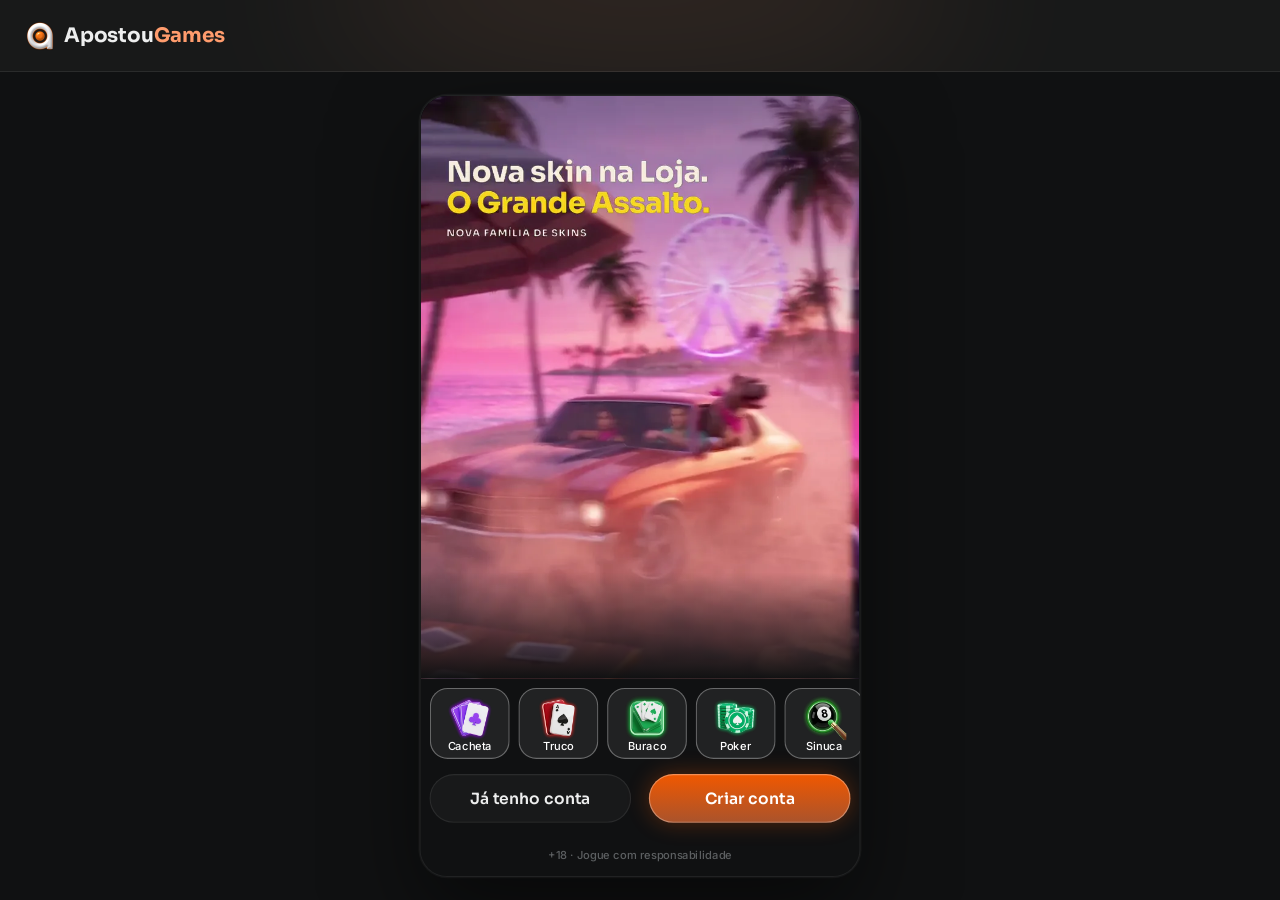
==== commit 8b19538d: "Login com o vídeo da O Grande Assalto (6 s em loop, sem áudio) e a família no banner principal da Lo" ====
--- a/index.html
+++ b/index.html
@@ -13,11 +13,11 @@
 <link rel="preconnect" href="https://fonts.googleapis.com">
 <link rel="preconnect" href="https://fonts.gstatic.com" crossorigin>
 <link rel="stylesheet" href="https://fonts.googleapis.com/css2?family=Inter:wght@400;500;600;700&family=Sora:wght@600;700;800&display=swap">
-<link rel="stylesheet" href="css/tokens.css?v=apostou-11202128">
-<link rel="stylesheet" href="css/ui.css?v=apostou-11202128">
-<link rel="stylesheet" href="css/screens.css?v=apostou-11202128">
-<link rel="stylesheet" href="css/game.css?v=apostou-11202128">
-<link rel="stylesheet" href="css/desk.css?v=apostou-11202128">
+<link rel="stylesheet" href="css/tokens.css?v=apostou-11202145">
+<link rel="stylesheet" href="css/ui.css?v=apostou-11202145">
+<link rel="stylesheet" href="css/screens.css?v=apostou-11202145">
+<link rel="stylesheet" href="css/game.css?v=apostou-11202145">
+<link rel="stylesheet" href="css/desk.css?v=apostou-11202145">
 </head>
 <body>
 <svg width="0" height="0" style="position:absolute" aria-hidden="true">
@@ -76,16 +76,16 @@
   </div>
 </div></div>
 
-<script src="js/core.js?v=apostou-11202128"></script>
-<script src="js/ui.js?v=apostou-11202128"></script>
-<script src="js/screens.js?v=apostou-11202128"></script>
-<script src="js/loja.js?v=apostou-11202128"></script>
-<script src="js/social.js?v=apostou-11202128"></script>
-<script src="js/torneios.js?v=apostou-11202128"></script>
-<script src="js/sala.js?v=apostou-11202128"></script>
-<script src="js/games.js?v=apostou-11202128"></script>
-<script src="js/sinuca.js?v=apostou-11202128"></script>
-<script src="js/desk.js?v=apostou-11202128"></script>
-<script src="js/boot.js?v=apostou-11202128"></script>
+<script src="js/core.js?v=apostou-11202145"></script>
+<script src="js/ui.js?v=apostou-11202145"></script>
+<script src="js/screens.js?v=apostou-11202145"></script>
+<script src="js/loja.js?v=apostou-11202145"></script>
+<script src="js/social.js?v=apostou-11202145"></script>
+<script src="js/torneios.js?v=apostou-11202145"></script>
+<script src="js/sala.js?v=apostou-11202145"></script>
+<script src="js/games.js?v=apostou-11202145"></script>
+<script src="js/sinuca.js?v=apostou-11202145"></script>
+<script src="js/desk.js?v=apostou-11202145"></script>
+<script src="js/boot.js?v=apostou-11202145"></script>
 </body>
 </html>
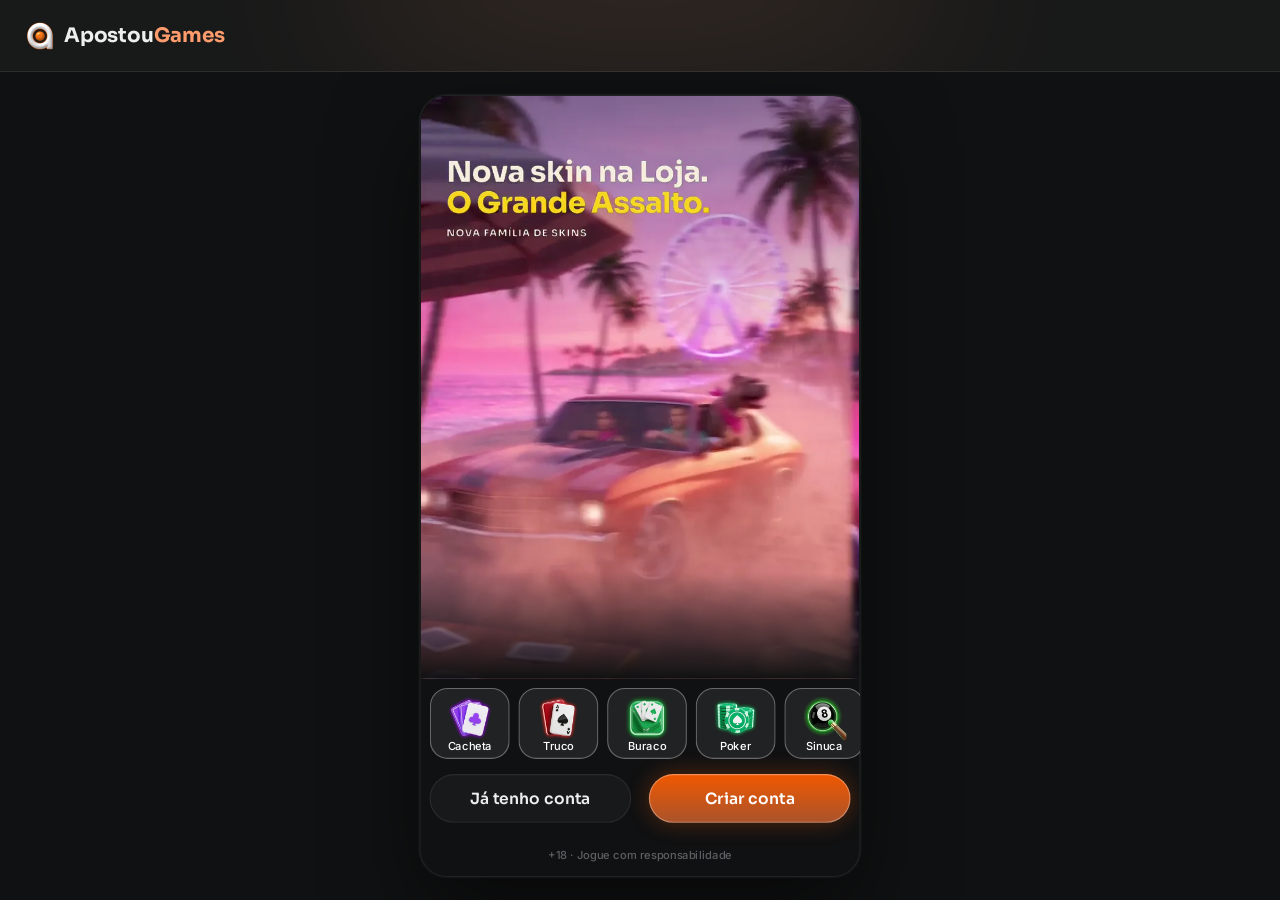
==== commit 4763af55: "Missões: botão redondo com anel contador abaixo da Loja na Home, item no menu do computador e a tela" ====
--- a/index.html
+++ b/index.html
@@ -13,11 +13,12 @@
 <link rel="preconnect" href="https://fonts.googleapis.com">
 <link rel="preconnect" href="https://fonts.gstatic.com" crossorigin>
 <link rel="stylesheet" href="https://fonts.googleapis.com/css2?family=Inter:wght@400;500;600;700&family=Sora:wght@600;700;800&display=swap">
-<link rel="stylesheet" href="css/tokens.css?v=apostou-11202145">
-<link rel="stylesheet" href="css/ui.css?v=apostou-11202145">
-<link rel="stylesheet" href="css/screens.css?v=apostou-11202145">
-<link rel="stylesheet" href="css/game.css?v=apostou-11202145">
-<link rel="stylesheet" href="css/desk.css?v=apostou-11202145">
+<link rel="stylesheet" href="css/tokens.css?v=apostou-11261735">
+<link rel="stylesheet" href="css/ui.css?v=apostou-11261735">
+<link rel="stylesheet" href="css/screens.css?v=apostou-11261735">
+<link rel="stylesheet" href="css/game.css?v=apostou-11261735">
+<link rel="stylesheet" href="css/desk.css?v=apostou-11261735">
+<link rel="stylesheet" href="css/missoes.css?v=apostou-11261735">
 </head>
 <body>
 <svg width="0" height="0" style="position:absolute" aria-hidden="true">
@@ -76,16 +77,17 @@
   </div>
 </div></div>
 
-<script src="js/core.js?v=apostou-11202145"></script>
-<script src="js/ui.js?v=apostou-11202145"></script>
-<script src="js/screens.js?v=apostou-11202145"></script>
-<script src="js/loja.js?v=apostou-11202145"></script>
-<script src="js/social.js?v=apostou-11202145"></script>
-<script src="js/torneios.js?v=apostou-11202145"></script>
-<script src="js/sala.js?v=apostou-11202145"></script>
-<script src="js/games.js?v=apostou-11202145"></script>
-<script src="js/sinuca.js?v=apostou-11202145"></script>
-<script src="js/desk.js?v=apostou-11202145"></script>
-<script src="js/boot.js?v=apostou-11202145"></script>
+<script src="js/core.js?v=apostou-11261735"></script>
+<script src="js/ui.js?v=apostou-11261735"></script>
+<script src="js/screens.js?v=apostou-11261735"></script>
+<script src="js/loja.js?v=apostou-11261735"></script>
+<script src="js/social.js?v=apostou-11261735"></script>
+<script src="js/torneios.js?v=apostou-11261735"></script>
+<script src="js/sala.js?v=apostou-11261735"></script>
+<script src="js/missoes.js?v=apostou-11261735"></script>
+<script src="js/games.js?v=apostou-11261735"></script>
+<script src="js/sinuca.js?v=apostou-11261735"></script>
+<script src="js/desk.js?v=apostou-11261735"></script>
+<script src="js/boot.js?v=apostou-11261735"></script>
 </body>
 </html>
--- a/css/screens.css
+++ b/css/screens.css
@@ -681,3 +681,32 @@
 .cmp tr.pr td{color:var(--text-default)}
 .cmp.n4 td,.cmp.n4 th .tag{font-size:11px}
 .unlock .tgs{display:flex;flex-wrap:wrap;justify-content:center;gap:8px}
+
+/* ---------- Inventário (Figma ↳ Inventário · M01 / M01b): tiles 72 do Personalizar em grade de 4 ---------- */
+.inv .pcontent{gap:24px}
+.inv .isec{display:flex;flex-direction:column;gap:8px}
+.inv .isec>h3{margin:0;font:600 16px/1.2 var(--f-display);letter-spacing:-.01em;color:var(--text-default)}
+.inv .igrid{display:grid;grid-template-columns:repeat(4,1fr);gap:12px 8px;justify-items:center}
+.inv .fgrid{display:grid;grid-template-columns:repeat(2,1fr);gap:8px;align-items:stretch}
+.inv .fcard{display:flex;flex-direction:column;gap:8px;padding:8px;border-radius:16px;background:var(--bga-strong-50);box-shadow:inset 0 0 0 1px var(--border-muted);min-width:0}
+.inv .fcard.wide{grid-column:1/-1}
+.inv .fh{display:flex;flex-wrap:wrap;align-items:center;justify-content:space-between;gap:4px;min-height:22px;padding-left:4px}
+.inv .fh b{font:500 10px/1.2 var(--f-ui);color:var(--text-default)}
+.inv .fh b.sub{color:var(--text-subtle)}
+.inv .pair{display:grid;grid-template-columns:repeat(2,1fr);gap:4px;justify-items:center}
+.inv .pair.one{grid-template-columns:1fr}
+.inv .lvls{display:grid;grid-template-columns:repeat(2,1fr);gap:8px}
+.inv .lvl{display:flex;flex-direction:column;align-items:flex-start;gap:4px}
+.inv .lvl .pair{align-self:stretch}
+.inv .more{display:flex;align-items:center;justify-content:center;gap:4px;margin-top:auto;padding:4px 0;background:none;border:0;font:500 10px/1.2 var(--f-ui);color:var(--text-link);cursor:pointer}
+.inv .more svg{width:12px;height:12px;fill:currentColor;color:currentColor}
+.inv .more svg.dn{transform:rotate(90deg)}
+.inv .more svg.up{transform:rotate(-90deg)}
+.ctile.itl{cursor:pointer}
+.ctile.itl .mini img.ph{width:100%;height:100%;object-fit:cover}
+.ctile.itl .mini>.ic{width:40px;height:40px}
+.ctile.itl .mini .ck{position:absolute;right:4px;top:4px;width:16px;height:16px;border-radius:50%;z-index:2;background:var(--btn-secondary-border) url("data:image/svg+xml,%3Csvg xmlns='http://www.w3.org/2000/svg' viewBox='0 0 12 12'%3E%3Cpath d='M2.5 6.2l2.2 2.2 4.8-4.9' fill='none' stroke='%23fff' stroke-width='1.8' stroke-linecap='round' stroke-linejoin='round'/%3E%3C/svg%3E") center/10px no-repeat}
+.cues{position:relative;width:72px;height:72px}
+.cues i{position:absolute;left:-14px;top:34px;width:100px;height:4px;border-radius:2px;background:linear-gradient(90deg,#3d7bff 0 3%,#f4f2ea 3% 7%,#f0d9a6 7% 52%,#c9ced6 52% 55%,var(--cc) 55% 100%);box-shadow:0 1px 2px #0008}
+.cues i:first-child{transform:rotate(135deg)}
+.cues i:last-child{transform:rotate(45deg)}
--- a/css/game.css
+++ b/css/game.css
@@ -73,6 +73,7 @@
 .rval b{font:800 40px/1 var(--f-display);letter-spacing:-.02em;color:#ffc841;font-variant-numeric:tabular-nums}
 .rval img{width:36px;height:36px}
 .rval.muted b{color:#c9ced3;font-size:32px} .rval.muted img{width:28px;height:28px;filter:grayscale(1)}
+.call.res.der .rval.muted b{color:#ff6b6e} .call.res.der .rval.muted img{filter:none}
 .rval.pop{animation:rvPop .35s cubic-bezier(.3,1.6,.5,1)}
 @keyframes rvIn{from{opacity:0;transform:scale(.6)}}
 @keyframes rvPop{50%{transform:scale(1.12)}}
@@ -343,14 +344,20 @@
 .call.fam .pill.pos{background:var(--sysa-success-25);box-shadow:inset 0 0 0 1px var(--border-muted);color:var(--text-success)}
 .call.fam .resp{animation-delay:1.05s}
 .call.fam .btn.raise{height:48px;width:220px;border-radius:24px;background:var(--bga-strong-75);box-shadow:inset 0 0 0 1px var(--hl);color:#fff;font:600 16px/1.2 var(--f-display);-webkit-backdrop-filter:blur(12px);backdrop-filter:blur(12px)}
-/* respostas · aceitaram: clarão e o shape acena · correram: a cor apaga pra cinza, o shape afunda, as letras caem */
+/* respostas · aceitaram: clarão e o shape acena · correram: a cor apaga pro vermelho, o shape afunda, as letras caem */
 .call.fam.acc .cveil::after{animation:cfFlash .5s ease-out}
 @keyframes cfFlash{from{opacity:.45}to{opacity:0}}
 .call.fam.acc .cf-shape .cf-body.in{animation:cfNod .55s cubic-bezier(.3,1.6,.5,1)}
 @keyframes cfNod{30%{transform:translateY(-14px) scale(1.07)}}
 .call.fam.acc .cf-shape{--spd:.55}
-.call.fam.run .cveil::before{filter:grayscale(1) brightness(.5)}
-.call.fam.run .cf-shape{filter:grayscale(1) brightness(.8);transition:filter .6s}
+.call.fam.run .cveil::before{filter:brightness(.55)}
+.call.fam.run .cf-shape{filter:brightness(.62);transition:filter .6s}
+/* vermelho no lugar do cinza (DS: apaga .45 + avermelha em modo Cor, system-error #ef4452): pinta o fundo e o shape, os textos ficam por cima */
+.call.fam .crt{position:absolute;left:-100vw;right:-100vw;top:-100vh;bottom:-100vh;background:#ef4452;mix-blend-mode:color;opacity:0;pointer-events:none;transition:opacity .7s}
+.call.res .crt{inset:0}
+.call.fam.run .crt{opacity:1}
+.call.fam .ccol>:not(.cf-shape):not(.crt),.call.res.der .rcol>:not(.cf-shape):not(.crt){position:relative;z-index:1}
+.call.res.der .rcol{z-index:auto}
 .call.fam.run .cf-win video,.call.fam.run .cf-win img{filter:brightness(.9)}
 .call.fam.run .cf-shape .cf-body.in{animation:cfSink .7s cubic-bezier(.4,0,.3,1) forwards}
 @keyframes cfSink{to{transform:translateY(22px) rotate(-5deg) scale(.94)}}
@@ -360,9 +367,37 @@
 @keyframes cfFallK{to{transform:translate(-40px,320px) rotate(-70deg);opacity:0}}
 .call.fam .cf-shape.dead .cf-fxb,.call.fam .cf-shape.dead .cf-fxf{opacity:0;transition:opacity .5s}
 .call.fam .cf-shape.dead>.cf-pole,.call.fam .cf-shape.dead>.cf-net,.call.fam .cf-shape.dead>.cf-stripes{opacity:.2;transition:opacity .5s} .call.fam .cf-shape.dead.off>.cf-stripes,.call.fam .cf-shape.dead.fall>*:not(.cf-body){opacity:0}
-.call.fam.run .cword .w{color:#c9ced3}
+.call.fam.run .cword .w{color:#ff6b6e}
 .call.fam.run .cword i{--sy:10px;--sr:6deg;animation:cfDropL .5s calc(var(--i) * .06s) cubic-bezier(.3,1.5,.5,1) backwards,cfSag .9s calc(.7s + var(--i) * .05s) ease-in-out forwards}
 .call.fam.run .cword i:nth-child(odd){--sy:7px;--sr:-8deg} .call.fam.run .cword i:nth-child(3n){--sy:14px;--sr:11deg}
+/* ---------- chamada com a skin Lendária (DS truco-call ◇ Style=Lendária) · o vídeo 9:16 de quem fala ocupa a tela toda (sem shape) e por cima vêm degradê, selo Lendária, palavra, valor e botões ---------- */
+.call.lend .cveil::before{display:none}
+.call.lend .lv{position:absolute;inset:0;overflow:hidden;background:#120a1e;animation:cfWipe .46s .1s cubic-bezier(.65,0,.25,1) backwards}
+.call.lend .lv video{position:absolute;inset:0;width:100%;height:100%;object-fit:cover;object-position:50% 0;transform:scale(var(--z,1));transform-origin:50% 28%;animation:lvIn .8s .12s cubic-bezier(.2,.9,.3,1) backwards;transition:transform .7s cubic-bezier(.3,.8,.3,1),filter .7s}
+@keyframes lvIn{from{transform:scale(1.22);filter:brightness(2) saturate(.5)}}
+/* cada aumento chega mais perto e escurece um pouco */
+.call.lend.lvl2{--z:1.05;--dk:.1} .call.lend.lvl3{--z:1.1;--dk:.18} .call.lend.lvl4{--z:1.15;--dk:.26}
+.call.lend .ldk,.call.lend .lgrad,.call.lend .lglow{position:absolute;pointer-events:none}
+.call.lend .ldk{inset:0;background:#000;opacity:var(--dk,0)}
+.call.lend .lgrad{inset:0;background:linear-gradient(180deg,rgba(9,6,20,.6) 0%,rgba(9,6,20,0) 15%),linear-gradient(0deg,rgba(9,6,20,.95) 0%,rgba(16,8,32,.82) 28%,rgba(22,8,38,.38) 48%,rgba(22,8,38,0) 64%);animation:cfFade .4s .3s backwards}
+.call.lend .lglow{left:0;right:0;bottom:0;height:52%;background:radial-gradient(90% 62% at 50% 100%,rgba(255,79,163,.42),rgba(142,92,255,.2) 48%,transparent 74%);mix-blend-mode:screen;animation:cfFade .5s .45s backwards;transition:opacity .7s}
+.call.lend.lvl4 .lglow{animation:cfFade .5s .45s backwards,lBeat .55s .9s ease-in-out infinite alternate}
+@keyframes lBeat{to{opacity:.55}}
+.call.lend .sw.a{background:#ff4fa3} .call.lend .sw.b{background:#8e5cff}
+/* conteúdo embaixo, sobre a parte escura do degradê (acima dos botões) */
+.call.lend .ccol{top:auto;bottom:calc(236px + env(safe-area-inset-bottom,0px))}
+.call.lend.ans .ccol{bottom:calc(140px + env(safe-area-inset-bottom,0px))}
+.call.lend .ltag{box-shadow:0 4px 12px #8e5cff73;animation:lTag .35s .45s cubic-bezier(.3,1.6,.5,1) backwards}
+@keyframes lTag{from{transform:scale(.4);opacity:0}}
+.call.lend .cwho{margin-top:8px}
+/* respostas entram sem varrida (a mesa já estava coberta) · aceitaram: clarão e o vídeo dá um tranco pra frente · correram: apaga pro vermelho */
+.call.lend.ans{--z:1.06}
+.call.lend.ans .lv{animation:cfFade .15s backwards} .call.lend.ans .lv video,.call.lend.ans .lgrad,.call.lend.ans .lglow,.call.lend.ans .ltag{animation:none}
+.call.lend.acc .lv video{animation:lNod .55s cubic-bezier(.3,1.6,.5,1)}
+@keyframes lNod{35%{transform:scale(calc(var(--z,1) + .06))}}
+.call.lend.run .lv video{--z:1;filter:brightness(.6)}
+.call.lend.run .lglow{opacity:.6}
+@media (prefers-reduced-motion:reduce){.call.lend .lv,.call.lend .lv video,.call.lend .ltag{animation:none!important}}
 @keyframes cfDropL{from{transform:translateY(-60px);opacity:0}}
 @keyframes cfSag{to{transform:translateY(var(--sy)) rotate(var(--sr))}}
 /* shape: .cf-body entra do jeito da família · efeitos atrás (.cf-fxb) e na frente (.cf-fxf) */
--- a/css/missoes.css
+++ b/css/missoes.css
@@ -0,0 +1,135 @@
+/* EstrelaGames · Missões (Figma ✲ Missões, aprovado 26/11 · DS ❖ Missões) — mesmos tons da Home: blocos strong-25 sem borda, itens com borda de 8% */
+
+/* ---------- coluna da direita do palco (games · right): Loja + Missões, 8 px entre eles ---------- */
+.home .stage .gr{position:absolute;right:8px;top:20px;z-index:3;display:flex;flex-direction:column;align-items:center;gap:8px;width:72px}
+.home .stage .gr .lojab{position:relative;right:auto;top:auto;z-index:2;flex:none}
+
+/* ---------- botão de Missões (DS missions-button): só o círculo, anel contador, rótulo em pílula e selo · loop de 2 s como a Loja ---------- */
+.misb{position:relative;z-index:1;flex:none;width:72px;height:72px;cursor:pointer;color:var(--text-on-color)}
+.misb .disc,.misb .arc,.misb .pulse{position:absolute;left:4px;top:0;width:64px;height:64px;border-radius:50%}
+.misb .disc{background:#212223;box-shadow:0 0 8px #3b82f666}
+.misb .arc{background:conic-gradient(#5ec8ff,#3b82f6 calc(var(--p) * .5%),#7c5cff calc(var(--p) * 1%),#ffffff1f 0);-webkit-mask:radial-gradient(farthest-side,transparent calc(100% - 4px),#000 calc(100% - 4px));mask:radial-gradient(farthest-side,transparent calc(100% - 4px),#000 calc(100% - 4px));filter:drop-shadow(0 0 3px #5ec8ff99)}
+.misb .pulse{box-shadow:inset 0 0 0 2px #5ec8ff;opacity:0;animation:misPulse 2s ease-out infinite}
+.misb .ic{position:absolute;left:14px;top:10px;width:44px;height:44px;animation:lojaIc 2s ease-in-out infinite}
+.misb .lb{position:absolute;left:50%;bottom:0;transform:translateX(-50%);padding:2px 8px;border-radius:999px;background:var(--bga-strong-75);box-shadow:inset 0 0 0 1px var(--border-muted);font:500 10px/12px var(--f-ui);white-space:nowrap}
+.misb .tag{position:absolute;right:-2px;top:-6px;padding:2px 8px;font-size:12px;animation:lojaTag 2s ease-in-out infinite}
+.misb.nov .disc{box-shadow:0 0 8px #ff73007a}
+.misb.nov .arc{background:conic-gradient(#ffd800,#ffb000 50%,#ff7300);filter:drop-shadow(0 0 3px #ff9900aa)}
+.misb.nov .pulse{box-shadow:inset 0 0 0 2px #ffb000}
+.misb .fire{position:absolute;left:4px;top:-28px;width:64px;height:64px;transform-origin:50% 90%;animation:misFire 2s ease-in-out infinite}
+@keyframes misPulse{0%{opacity:.9;transform:scale(1)}40%,100%{opacity:0;transform:scale(1.2)}}
+@keyframes misFire{0%,100%{transform:scale(1) rotate(0)}15%{transform:scale(1.08) rotate(-2deg)}30%{transform:scale(.96) rotate(-4deg)}45%{transform:scale(1.06) rotate(0)}60%{transform:scale(.98) rotate(3deg)}80%{transform:scale(1.05) rotate(-3deg)}}
+@media (prefers-reduced-motion:reduce){.misb,.misb *{animation:none}}
+
+/* ---------- tela ---------- */
+.mis .content{display:flex;flex-direction:column;gap:12px;padding:4px 8px calc(24px + env(safe-area-inset-bottom,0px))} /* sem navbar: abre pelo botão da Home */
+
+/* card de nível (DS loyalty-level-card ↕ Size=Small): insígnia da patente (patent-badge Default), a mesma insígnia grande e apagada à direita, degradê na cor da patente */
+.lvc{position:relative;overflow:hidden;flex:none;display:flex;flex-direction:column;align-items:center;gap:4px;padding:16px;border-radius:20px;background:var(--bga-strong-25);box-shadow:inset 0 0 0 1px var(--border-muted);cursor:pointer}
+.lvc::before{content:"";position:absolute;inset:0;background:linear-gradient(180deg,var(--pc),transparent);opacity:.22;pointer-events:none}
+.lvc .bg{position:absolute;right:-73px;top:50%;width:192px;height:192px;margin-top:-96px;opacity:.12;pointer-events:none}
+.lvc .pat{position:relative;width:56px;height:56px;filter:drop-shadow(0 4px 10px #8fa3b880)}
+.lvc .nm{position:relative;font:800 20px/24px var(--f-display);color:var(--text-default)}
+.lvc .pts{position:relative;display:flex;align-items:center;gap:6px;height:21px;font:500 14px/21px var(--f-ui);color:var(--text-muted)}
+.lvc .pts b{font-weight:700;color:var(--text-default);transition:color .2s}
+.lvc .gain{display:none;padding:0 8px;border-radius:999px;background:var(--sysa-success-25);color:var(--text-success);font:700 12px/18px var(--f-ui)}
+.lvc.rec .pts b{color:var(--text-success)}
+.lvc.rec .gain{display:inline-block;animation:gainPop .3s ease-out}
+.lvc .prog{position:relative;flex:none;width:100%;margin-top:4px}
+.lvc .prog i{transition:none}
+.lvc small{position:relative;margin-top:4px;font:500 10px/1.2 var(--f-ui);color:var(--text-muted)}
+@keyframes gainPop{0%{transform:scale(.6);opacity:0}70%{transform:scale(1.12)}100%{transform:scale(1);opacity:1}}
+.fly-pat{position:fixed;z-index:9999;pointer-events:none;filter:drop-shadow(0 4px 8px #0008)}
+
+/* login diário (DS daily-login): sequência com fogo, 7 dias, o Dia 7 dourado com presente */
+.lgc{flex:none;display:flex;flex-direction:column;gap:12px;padding:16px;border-radius:16px;background:var(--bga-strong-25)}
+.lgc .top{display:flex;align-items:center;gap:12px}
+.lgc .top>.ic{width:40px;height:40px;flex:none}
+.lgc .tx{flex:1;min-width:0;display:flex;flex-direction:column;gap:4px}
+.lgc .tx b{font:500 16px/1.2 var(--f-ui);color:var(--text-default)}
+.lgc .tx small{font:500 10px/1.2 var(--f-ui);color:var(--text-muted)}
+.lgc .streak{flex:none;display:flex;align-items:center;gap:4px;padding:4px 10px 4px 4px;border-radius:999px;background:#ff730029}
+.lgc .streak .ic{width:20px;height:20px}
+.lgc .streak b{font:700 12px/18px var(--f-ui);color:var(--text-prize)}
+.lgc .days{display:flex;gap:4px}
+.lgc .day{position:relative;flex:1;min-width:0;height:84px;display:flex;flex-direction:column;align-items:center;justify-content:center;gap:4px;padding:8px 2px;border-radius:12px;background:var(--bga-strong-25);box-shadow:inset 0 0 0 1px var(--border-muted)}
+.lgc .day small{font:500 8px/1 var(--f-ui);color:var(--text-muted)}
+.lgc .day .art{width:24px;height:24px;display:grid;place-items:center}
+.lgc .day .art .ic{width:24px;height:24px}
+.lgc .day .art .hex{width:22px;height:24px} /* só o hexágono da patente (patent-badge Small), do tamanho do check */
+.lgc .day b{font:500 10px/1 var(--f-ui);color:var(--text-default)}
+.lgc .day.res b{color:var(--text-muted);opacity:.56}
+.lgc .day.hoje{background:var(--bga-secondary-16);box-shadow:inset 0 0 0 2px var(--glow-blue),0 0 20px var(--glow-info)}
+.lgc .day.hoje small,.lgc .day.hoje b{color:var(--text-on-color)}
+.lgc .day.gift{flex:none;width:72px;background:linear-gradient(180deg,#ffb0003d,#ffb0000f);box-shadow:none}
+.lgc .day.gift::after{content:"";position:absolute;inset:0;border-radius:12px;padding:1px;background:linear-gradient(90deg,#ffd800,#ffb000 50%,#ff7300);-webkit-mask:linear-gradient(#000 0 0) content-box,linear-gradient(#000 0 0);-webkit-mask-composite:xor;mask:linear-gradient(#000 0 0) content-box exclude,linear-gradient(#000 0 0);pointer-events:none}
+.lgc .day.gift .art,.lgc .day.gift .art .ic{width:40px;height:40px}
+.lgc .day.gift small,.lgc .day.gift b{color:var(--text-prize)}
+.lgc .day.gift b{font:700 12px/18px var(--f-ui)}
+.lgc .day.gift.hoje{box-shadow:0 0 12px #ff990066}
+.lgc .day.gift.res{background:var(--bga-strong-25);box-shadow:inset 0 0 0 1px var(--border-muted)}
+.lgc .day.gift.res::after{display:none}
+.lgc .day.gift.res .art .ic{width:24px;height:24px}
+.lgc .nx{display:flex;align-items:center;justify-content:center;gap:8px;padding:10px;border-radius:20px;background:var(--bga-strong-25);box-shadow:inset 0 0 0 1px var(--border-muted);font:500 10px/1 var(--f-ui);color:var(--text-muted)}
+.lgc .nx .ic{width:20px;height:20px}
+.lgc .nx b{font:700 12px/18px var(--f-ui);color:var(--text-default)}
+.lgc .nx .v{font:700 12px/18px var(--f-ui);color:var(--text-prize)}
+.lgc .rule{text-align:center;font:500 8px/1.2 var(--f-ui);color:var(--text-muted)}
+.btn.pressed{transform:scale(.96);filter:brightness(.85)}
+
+/* lista de missões (DS mission-card) */
+.mlist{flex:none;display:flex;flex-direction:column;gap:12px;padding:16px;border-radius:16px;background:var(--bga-strong-25)}
+.mlist .mh{display:flex;align-items:center;gap:12px}
+.mlist .mh .tx{flex:1;min-width:0;display:flex;flex-direction:column;gap:4px}
+.mlist .mh .tx b{font:800 20px/24px var(--f-display);color:var(--text-default)}
+.mlist .mh .tx small{font:500 10px/1.2 var(--f-ui);color:var(--text-muted)}
+.mlist .novas{flex:none;display:flex;align-items:center;gap:6px;padding:6px 10px 6px 8px;border-radius:12px;background:var(--bga-strong-50)}
+.mlist .novas .ic{width:20px;height:20px}
+.mlist .novas>span{display:flex;flex-direction:column;gap:2px}
+.mlist .novas small{font:500 8px/1 var(--f-ui);color:var(--text-muted)}
+.mlist .novas b{font:700 12px/18px var(--f-ui);color:var(--text-default)}
+.mlist .rows{display:flex;flex-direction:column;gap:8px}
+.mlist .sub{font:500 12px/1 var(--f-ui);color:var(--text-muted)}
+.mc{display:flex;flex-direction:column;gap:12px;padding:12px;border-radius:16px;background:var(--bga-strong-25);box-shadow:inset 0 0 0 1px var(--border-muted)}
+.mc.ready{background:linear-gradient(90deg,#22c55e38,#22c55e00),var(--bga-strong-25);box-shadow:none}
+.mc .ln{display:flex;align-items:center;gap:12px}
+.mc .tile{flex:none;width:48px;height:48px;border-radius:12px;display:grid;place-items:center;background:var(--gc)}
+.mc .tile .ic{width:40px;height:40px}
+.mc .info{flex:1;min-width:0;display:flex;flex-direction:column;align-items:flex-start;gap:4px}
+.mc .t{font:500 14px/1.25 var(--f-ui);color:var(--text-default)}
+/* descrição da missão (DS mission-card ✎ Description · Paragraph/S, text-muted, até 2 linhas) */
+.mc .ds{font:400 12px/1.5 var(--f-ui);color:var(--text-muted);display:-webkit-box;-webkit-line-clamp:2;-webkit-box-orient:vertical;overflow:hidden}
+.mc .pr{display:flex;align-items:center;gap:8px;width:100%}
+.mc .pr small{font:500 8px/1 var(--f-ui);color:var(--text-muted)}
+.tm{display:inline-flex;align-items:center;gap:4px;padding:2px 8px 2px 4px;border-radius:8px;background:var(--bga-strong-50)}
+.tm .ic{width:16px;height:16px}
+.tm b{font:500 8px/1 var(--f-ui);color:var(--text-muted)}
+.tm b{white-space:nowrap}
+.tm i{font-style:normal}
+.tm.hot{background:#ff730029}
+.tm.hot b{font:700 12px/18px var(--f-ui);color:var(--text-prize)}
+.tm.ok{background:var(--sysa-success-25)}
+.tm.ok b{font:700 12px/18px var(--f-ui);color:var(--text-success)}
+.mc .rt{flex:none;display:flex;flex-direction:column;align-items:flex-end;gap:8px}
+.mc .rw{display:flex;align-items:center;gap:4px;padding:4px 10px 4px 4px;border-radius:999px;background:#ffb0001f}
+.mc .rw .ic{width:20px;height:20px}
+.mc .rw .hex{width:18px;height:20px}
+.mc .rw b{font:800 14px/1 var(--f-display);color:var(--text-prize)}
+.mc.done .tile,.mc.done .t,.mc.done .rw{opacity:.56}
+.mc.done .rw{background:var(--bga-strong-50)}
+.mc.done .rw b{color:var(--text-muted)}
+.mc .feita{display:flex;align-items:center;gap:4px;font:500 10px/1 var(--f-ui);color:var(--text-success)}
+.mc .feita .ic{width:16px;height:16px}
+.mc .steps{display:flex;flex-direction:column;gap:6px}
+.mc .steps .mk{display:flex;justify-content:space-between}
+.mc .steps .mk span{display:flex;align-items:center;gap:4px;padding:2px 8px 2px 4px;border-radius:999px;background:#ffb0001f;font:700 12px/18px var(--f-ui);color:var(--text-prize)}
+.mc .steps .mk span.got{background:var(--sysa-success-25);color:var(--text-success)}
+.mc .steps .mk .ic{width:16px;height:16px}
+.mc .steps .mk .hex{width:15px;height:16px}
+.mc .steps .prog{flex:none;width:100%}
+.mc .steps .lb{display:flex;justify-content:space-between}
+.mc .steps .lb small{font:500 8px/1 var(--f-ui);color:var(--text-muted)}
+
+/* desktop: selo no item Missões do menu da esquerda */
+.dkl .it .tag{margin-left:auto;padding:0 8px;font-size:12px;line-height:20px}
+body.dk-rail .dkl .it .tag{position:absolute;top:4px;right:8px;margin:0;font-size:10px;line-height:16px;padding:0 6px}
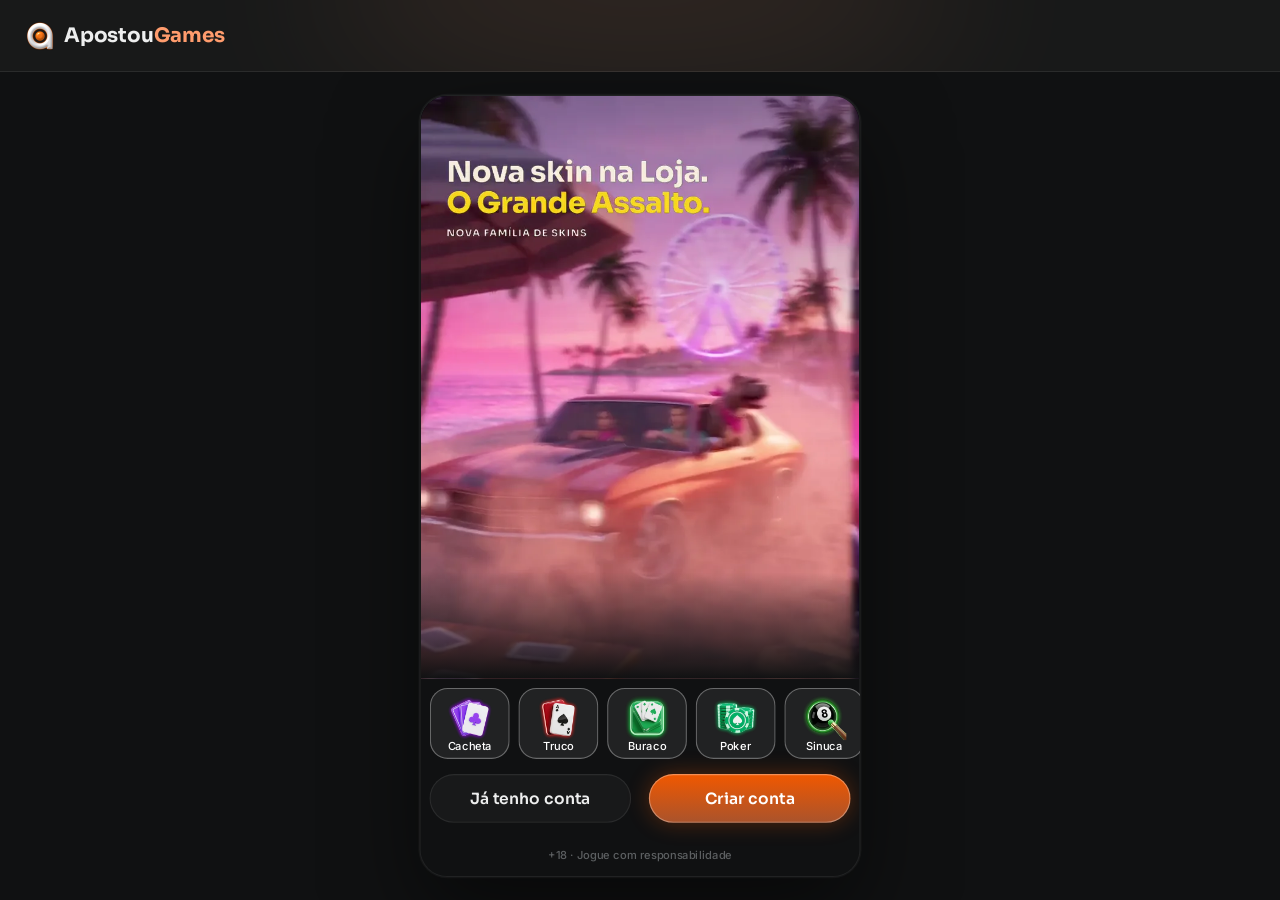
==== commit 92f48472: "Patentes com o número do nível (1 a 9) no lugar das divisas, na insígnia inteira e no hexágono peque" ====
--- a/index.html
+++ b/index.html
@@ -13,12 +13,12 @@
 <link rel="preconnect" href="https://fonts.googleapis.com">
 <link rel="preconnect" href="https://fonts.gstatic.com" crossorigin>
 <link rel="stylesheet" href="https://fonts.googleapis.com/css2?family=Inter:wght@400;500;600;700&family=Sora:wght@600;700;800&display=swap">
-<link rel="stylesheet" href="css/tokens.css?v=apostou-11261735">
-<link rel="stylesheet" href="css/ui.css?v=apostou-11261735">
-<link rel="stylesheet" href="css/screens.css?v=apostou-11261735">
-<link rel="stylesheet" href="css/game.css?v=apostou-11261735">
-<link rel="stylesheet" href="css/desk.css?v=apostou-11261735">
-<link rel="stylesheet" href="css/missoes.css?v=apostou-11261735">
+<link rel="stylesheet" href="css/tokens.css?v=apostou-11261814">
+<link rel="stylesheet" href="css/ui.css?v=apostou-11261814">
+<link rel="stylesheet" href="css/screens.css?v=apostou-11261814">
+<link rel="stylesheet" href="css/game.css?v=apostou-11261814">
+<link rel="stylesheet" href="css/desk.css?v=apostou-11261814">
+<link rel="stylesheet" href="css/missoes.css?v=apostou-11261814">
 </head>
 <body>
 <svg width="0" height="0" style="position:absolute" aria-hidden="true">
@@ -77,17 +77,17 @@
   </div>
 </div></div>
 
-<script src="js/core.js?v=apostou-11261735"></script>
-<script src="js/ui.js?v=apostou-11261735"></script>
-<script src="js/screens.js?v=apostou-11261735"></script>
-<script src="js/loja.js?v=apostou-11261735"></script>
-<script src="js/social.js?v=apostou-11261735"></script>
-<script src="js/torneios.js?v=apostou-11261735"></script>
-<script src="js/sala.js?v=apostou-11261735"></script>
-<script src="js/missoes.js?v=apostou-11261735"></script>
-<script src="js/games.js?v=apostou-11261735"></script>
-<script src="js/sinuca.js?v=apostou-11261735"></script>
-<script src="js/desk.js?v=apostou-11261735"></script>
-<script src="js/boot.js?v=apostou-11261735"></script>
+<script src="js/core.js?v=apostou-11261814"></script>
+<script src="js/ui.js?v=apostou-11261814"></script>
+<script src="js/screens.js?v=apostou-11261814"></script>
+<script src="js/loja.js?v=apostou-11261814"></script>
+<script src="js/social.js?v=apostou-11261814"></script>
+<script src="js/torneios.js?v=apostou-11261814"></script>
+<script src="js/sala.js?v=apostou-11261814"></script>
+<script src="js/missoes.js?v=apostou-11261814"></script>
+<script src="js/games.js?v=apostou-11261814"></script>
+<script src="js/sinuca.js?v=apostou-11261814"></script>
+<script src="js/desk.js?v=apostou-11261814"></script>
+<script src="js/boot.js?v=apostou-11261814"></script>
 </body>
 </html>
